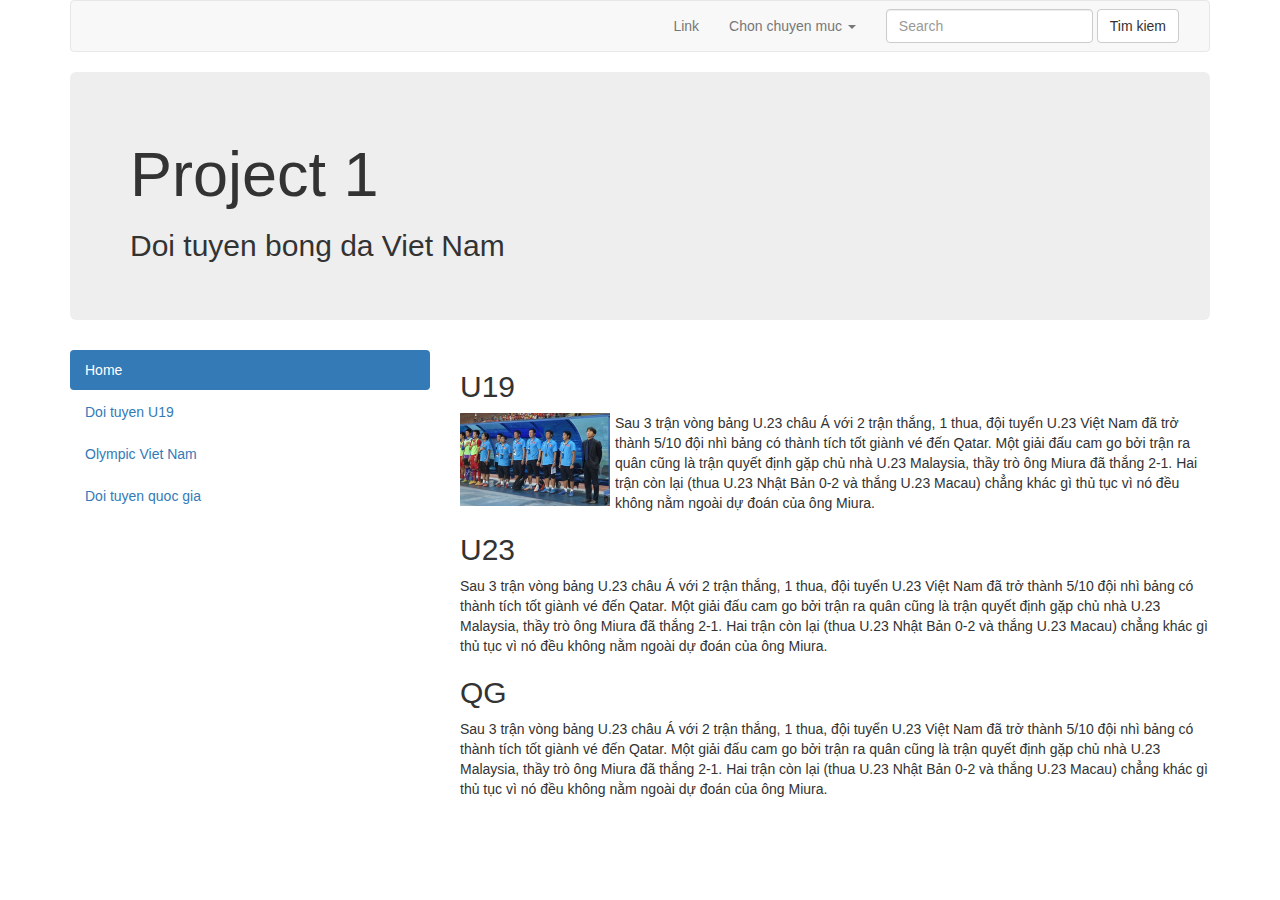
==== index.html @ ca9083e6 "v0.1" ====
<html>
<head>
	<title>Project 1</title>
	<meta charset="UTF-8">
	<meta name="viewport" content="width=device-width, initial-scale=1">
	<script type="text/javascript" src="jquery-2.1.3.js"></script>
	<link rel="stylesheet" type="text/css" href="bootstrap.min.css">
	<script src="bootstrap.min.js"></script>
	<script type="text/javascript" src="my_script.js"></script>
  
</head>
<body>
<!-- header -->
<div class="container">

	<nav class="navbar navbar-default">
	  <div class="container-fluid">
	    <!-- Brand and toggle get grouped for better mobile display -->
	    <div class="navbar-header">
	      <button type="button" class="navbar-toggle collapsed" data-toggle="collapse" data-target="#bs-example-navbar-collapse-1">
	        <span class="sr-only">Toggle navigation</span>
	        <span class="icon-bar"></span>
	        <span class="icon-bar"></span>
	        <span class="icon-bar"></span>
	      </button>
	    
	    </div>

	    <!-- Collect the nav links, forms, and other content for toggling -->
	    <div class="collapse navbar-collapse" id="bs-example-navbar-collapse-1">

	      

	      <form class="navbar-form navbar-right" role="search">
	        <div class="form-group">
	          <input type="text" class="form-control" placeholder="Search">
	        </div>
	        <button type="submit" class="btn btn-default">Tim kiem</button>
	      </form>

	      <ul class="nav navbar-nav navbar-right">
	        <li><a href="#">Link</a></li>

	        <li class="dropdown">
	          <a href="#" class="dropdown-toggle" data-toggle="dropdown" role="button" aria-expanded="false">Chon chuyen muc <span class="caret"></span></a>
	          <ul class="dropdown-menu" role="menu">
	            <li><a href="#">U19</a></li>
	            <li><a href="#">Olympic Viet Nam</a></li>
	            <li><a href="#">Doi tuyen quoc gia</a></li>
	            <li class="divider"></li>
	            <li><a href="#">Doi tuyen thieu nhi ^^</a></li>
	          </ul>
	        </li>
	        
	      </ul>
	    </div><!-- /.navbar-collapse -->
	  </div><!-- /.container-fluid -->
	</nav>

	<div class="collapse" id="bs-example-navbar-collapse-1">
	      <ul class="nav navbar-nav">
	           <li><a href="#">U19</a></li>
	           <li><a href="#">Olympic VN</a></li>
	           <li><a href="#">Doi tuyen quoc gia</a></li>
	               
	      </ul>
	 </div>



  		<div class="jumbotron">
			<h1>Project 1</h1>
			<h2> Doi tuyen bong da Viet Nam </h2>
	
 		</div>

<!-- body -->
		
		<div class="row">
			<div class=" col-md-4">
				<ul class="nav nav-pills nav-stacked">
			        <li class="active"><a href="#">Home</a></li>
                    <li><a href="#">Doi tuyen U19</a></li> 
			        <li><a href="#">Olympic Viet Nam</a></li>
        			<li><a href="#">Doi tuyen quoc gia</a></li>
			
				</ul>
				
			</div>
			<div class="col-md-8">
				<h2 >U19</h2>
					<img src="images/vn.jpg" style="width:150px; float:left; margin-right:5px;" id="u19vn">
					<p>
						Sau 3 trận vòng bảng U.23 châu Á với 2 trận thắng, 1 thua, đội tuyển U.23 Việt Nam đã trở thành 5/10 đội nhì bảng có thành tích tốt giành vé đến Qatar. Một giải đấu cam go bởi trận ra quân cũng là trận quyết định gặp chủ nhà U.23 Malaysia, thầy trò ông Miura đã thắng 2-1. Hai trận còn lại (thua U.23 Nhật Bản 0-2 và thắng U.23 Macau) chẳng khác gì thủ tục vì nó đều không nằm ngoài dự đoán của ông Miura.
					</p>

					 <div id="u19" class="modal fade" tabindex="-1" role="dialog">
					    <div class="modal-dialog">
					        <div class="modal-content">
					          <div class="modal-header">
					            <button type="button" class="close" data-dismiss="modal" aria-hidden="true">&#215;</button>
					            <h3 id="myModalLabel">doi tuyen u19</h3>
					          </div>
					          <div class="modal-body">
					            <img src="images/vn.jpg" width="500px" >
					          </div>
					          <div class="modal-footer">
					            <button class="btn" data-dismiss="modal" aria-hidden="true">Close</button>
					            
					          </div>
					        </div>
      					</div>
    				</div>




				<h2>U23</h2>
					<p>
						Sau 3 trận vòng bảng U.23 châu Á với 2 trận thắng, 1 thua, đội tuyển U.23 Việt Nam đã trở thành 5/10 đội nhì bảng có thành tích tốt giành vé đến Qatar. Một giải đấu cam go bởi trận ra quân cũng là trận quyết định gặp chủ nhà U.23 Malaysia, thầy trò ông Miura đã thắng 2-1. Hai trận còn lại (thua U.23 Nhật Bản 0-2 và thắng U.23 Macau) chẳng khác gì thủ tục vì nó đều không nằm ngoài dự đoán của ông Miura.
					</p>
				<h2>QG</h2>
					<p>
						Sau 3 trận vòng bảng U.23 châu Á với 2 trận thắng, 1 thua, đội tuyển U.23 Việt Nam đã trở thành 5/10 đội nhì bảng có thành tích tốt giành vé đến Qatar. Một giải đấu cam go bởi trận ra quân cũng là trận quyết định gặp chủ nhà U.23 Malaysia, thầy trò ông Miura đã thắng 2-1. Hai trận còn lại (thua U.23 Nhật Bản 0-2 và thắng U.23 Macau) chẳng khác gì thủ tục vì nó đều không nằm ngoài dự đoán của ông Miura.
				</p>
			</div>
		</div>
	</div>
</body>
</html>
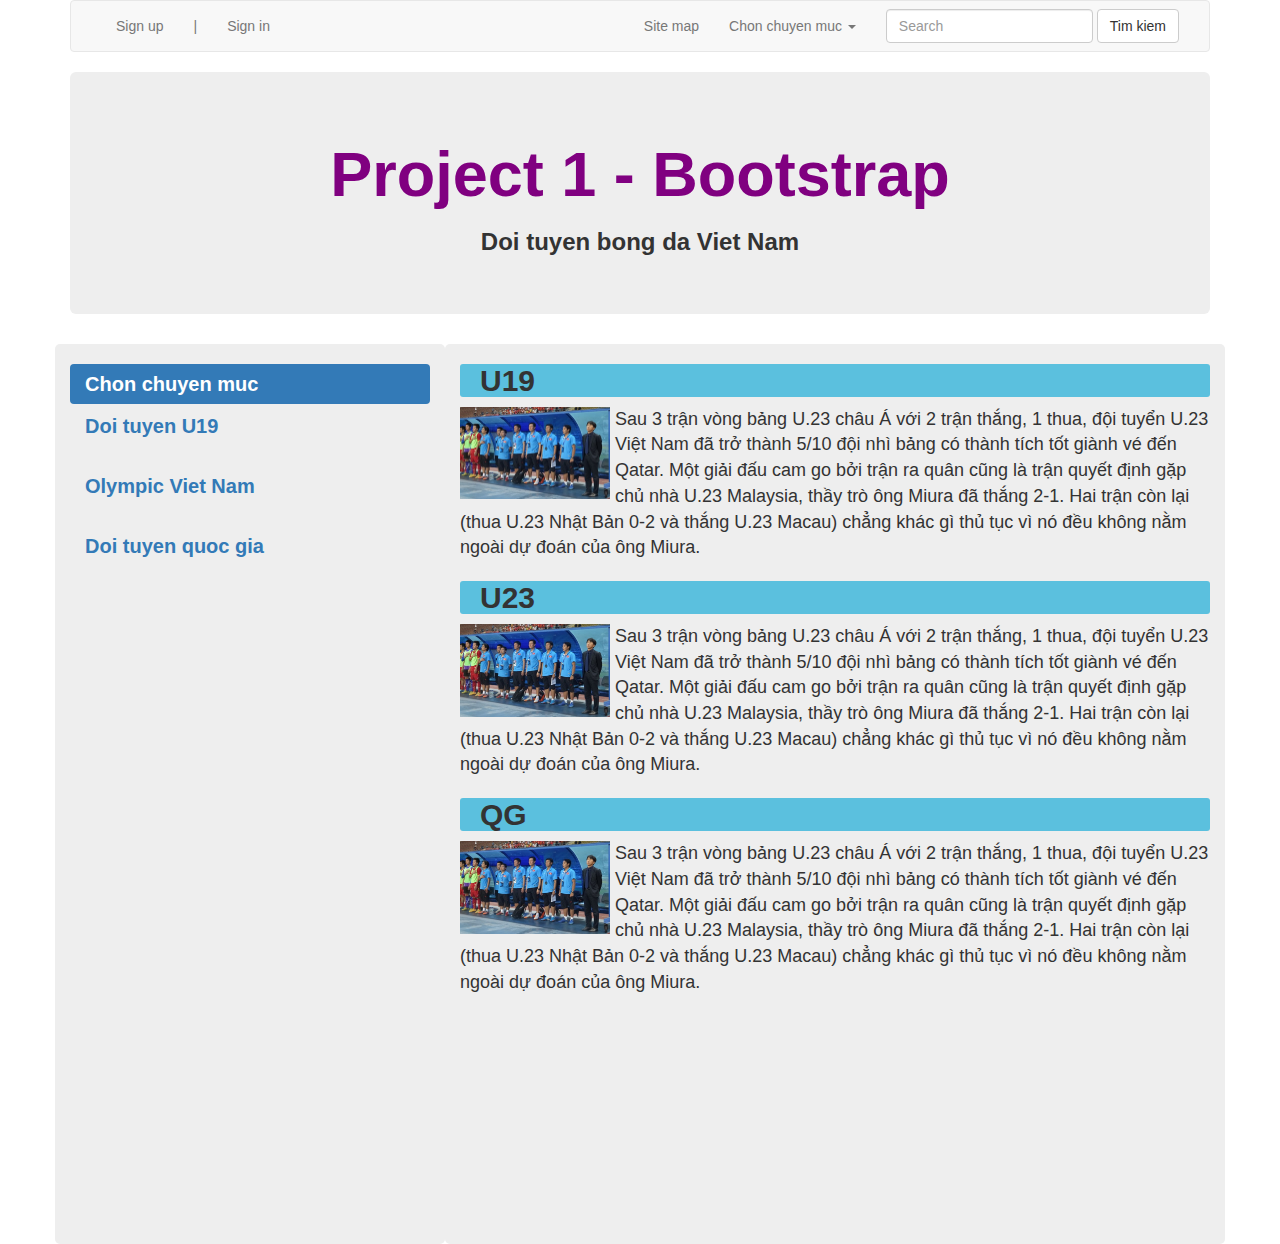
==== commit a1a136d8: "v1.1" ====
--- a/index.html
+++ b/index.html
@@ -7,12 +7,13 @@
 	<link rel="stylesheet" type="text/css" href="bootstrap.min.css">
 	<script src="bootstrap.min.js"></script>
 	<script type="text/javascript" src="my_script.js"></script>
+	<link rel="stylesheet" type="text/css" href="my_style.css">
   
 </head>
 <body>
+
+<div class="container">
 <!-- header -->
-<div class="container">
-
 	<nav class="navbar navbar-default">
 	  <div class="container-fluid">
 	    <!-- Brand and toggle get grouped for better mobile display -->
@@ -23,26 +24,68 @@
 	        <span class="icon-bar"></span>
 	        <span class="icon-bar"></span>
 	      </button>
-	    
 	    </div>
 
 	    <!-- Collect the nav links, forms, and other content for toggling -->
+	    
 	    <div class="collapse navbar-collapse" id="bs-example-navbar-collapse-1">
-
-	      
-
 	      <form class="navbar-form navbar-right" role="search">
 	        <div class="form-group">
 	          <input type="text" class="form-control" placeholder="Search">
 	        </div>
 	        <button type="submit" class="btn btn-default">Tim kiem</button>
 	      </form>
+	      <!-- Site map -->
+	      <ul class="nav navbar-nav navbar-left">
+	       <li><a href="#" id="signup" >Sign up</a></li>
+	    		<!-- Modal Sign up -->
+	    		<div id="sign_up" class="modal fade" tabindex="-1" role="dialog">
+					    <div class="modal-dialog">
+					        <div class="modal-content">
+					          <div class="modal-header">
+					            <button type="button" class="close" data-dismiss="modal" aria-hidden="true">&#215;</button>
+					            <h3 id="myModalLabel">Dang ky thanh vien</h3>
+					          </div>
+					          <div class="modal-body">
 
+<form>
+  <div class="form-group">
+    <label for="exampleInputEmail1">Email address</label>
+    <input type="email" class="form-control" id="exampleInputEmail1" placeholder="Enter email">
+  </div>
+  <div class="form-group">
+    <label for="exampleInputPassword1">User name</label>
+    <input type="password" class="form-control" id="exampleInputPassword1" placeholder="Password">
+  </div>
+  <div class="form-group">
+    <label for="exampleInputPassword1">Password</label>
+    <input type="password" class="form-control" id="exampleInputPassword1" placeholder="Password">
+  </div>
+  <div class="form-group">
+    <label for="exampleInputPassword1">Password confirm</label>
+    <input type="password" class="form-control" id="exampleInputPassword1" placeholder="Password">
+  </div>
+  
+</form>
+					          
+					          </div>
+					          <div class="modal-footer">
+					          	<button type="submit" class="btn btn-default">Submit</button>
+					            <button class="btn" data-dismiss="modal" aria-hidden="true">Close</button>
+					            
+					          </div>
+					        </div>
+      					</div>
+    				</div>
+	       <li><a href="#" >|</a></li>
+	       <li><a href="#" >Sign in</a></li>
+	      </ul>
 	      <ul class="nav navbar-nav navbar-right">
-	        <li><a href="#">Link</a></li>
-
+	        <li><a href="#">Site map</a></li>
+	        <!-- drop down -->
 	        <li class="dropdown">
 	          <a href="#" class="dropdown-toggle" data-toggle="dropdown" role="button" aria-expanded="false">Chon chuyen muc <span class="caret"></span></a>
+	          <!-- drop down in header -->
 	          <ul class="dropdown-menu" role="menu">
 	            <li><a href="#">U19</a></li>
 	            <li><a href="#">Olympic Viet Nam</a></li>
@@ -51,50 +94,35 @@
 	            <li><a href="#">Doi tuyen thieu nhi ^^</a></li>
 	          </ul>
 	        </li>
-	        
 	      </ul>
 	    </div><!-- /.navbar-collapse -->
 	  </div><!-- /.container-fluid -->
 	</nav>
-
-	<div class="collapse" id="bs-example-navbar-collapse-1">
-	      <ul class="nav navbar-nav">
-	           <li><a href="#">U19</a></li>
-	           <li><a href="#">Olympic VN</a></li>
-	           <li><a href="#">Doi tuyen quoc gia</a></li>
-	               
-	      </ul>
-	 </div>
-
-
-
+<!-- Title -->
   		<div class="jumbotron">
-			<h1>Project 1</h1>
-			<h2> Doi tuyen bong da Viet Nam </h2>
+			<h1 id="title">Project 1 - Bootstrap</h1>
+			<h3 id="sub_title"> Doi tuyen bong da Viet Nam </h3>
 	
  		</div>
-
 <!-- body -->
-		
 		<div class="row">
-			<div class=" col-md-4">
+			<!-- menu left -->
+			<div class="hidden-xs col-md-4 menu_left">
 				<ul class="nav nav-pills nav-stacked">
-			        <li class="active"><a href="#">Home</a></li>
-                    <li><a href="#">Doi tuyen U19</a></li> 
-			        <li><a href="#">Olympic Viet Nam</a></li>
-        			<li><a href="#">Doi tuyen quoc gia</a></li>
-			
+			        <li class="active"><a href="#">Chon chuyen muc</a></li>
+                    <li><a href="#">Doi tuyen U19</a></li><br> 
+			        <li><a href="#">Olympic Viet Nam</a></li><br>
+        			<li><a href="#">Doi tuyen quoc gia</a></li><br>
 				</ul>
-				
 			</div>
-			<div class="col-md-8">
+			<div class="col-md-8 body_right">
 				<h2 >U19</h2>
-					<img src="images/vn.jpg" style="width:150px; float:left; margin-right:5px;" id="u19vn">
+					<img src="images/vn.jpg"  id="u19vn">
 					<p>
 						Sau 3 trận vòng bảng U.23 châu Á với 2 trận thắng, 1 thua, đội tuyển U.23 Việt Nam đã trở thành 5/10 đội nhì bảng có thành tích tốt giành vé đến Qatar. Một giải đấu cam go bởi trận ra quân cũng là trận quyết định gặp chủ nhà U.23 Malaysia, thầy trò ông Miura đã thắng 2-1. Hai trận còn lại (thua U.23 Nhật Bản 0-2 và thắng U.23 Macau) chẳng khác gì thủ tục vì nó đều không nằm ngoài dự đoán của ông Miura.
 					</p>
 
-					 <div id="u19" class="modal fade" tabindex="-1" role="dialog">
+					<div id="u19" class="modal fade" tabindex="-1" role="dialog">
 					    <div class="modal-dialog">
 					        <div class="modal-content">
 					          <div class="modal-header">
@@ -102,7 +130,9 @@
 					            <h3 id="myModalLabel">doi tuyen u19</h3>
 					          </div>
 					          <div class="modal-body">
-					            <img src="images/vn.jpg" width="500px" >
+
+					            <img src="images/vn.jpg" id="image" >
+					          
 					          </div>
 					          <div class="modal-footer">
 					            <button class="btn" data-dismiss="modal" aria-hidden="true">Close</button>
@@ -112,17 +142,16 @@
       					</div>
     				</div>
 
-
-
-
 				<h2>U23</h2>
+					<img src="images/vn.jpg"  id="u19vn">
 					<p>
 						Sau 3 trận vòng bảng U.23 châu Á với 2 trận thắng, 1 thua, đội tuyển U.23 Việt Nam đã trở thành 5/10 đội nhì bảng có thành tích tốt giành vé đến Qatar. Một giải đấu cam go bởi trận ra quân cũng là trận quyết định gặp chủ nhà U.23 Malaysia, thầy trò ông Miura đã thắng 2-1. Hai trận còn lại (thua U.23 Nhật Bản 0-2 và thắng U.23 Macau) chẳng khác gì thủ tục vì nó đều không nằm ngoài dự đoán của ông Miura.
 					</p>
 				<h2>QG</h2>
+					<img src="images/vn.jpg"  id="u19vn">
 					<p>
 						Sau 3 trận vòng bảng U.23 châu Á với 2 trận thắng, 1 thua, đội tuyển U.23 Việt Nam đã trở thành 5/10 đội nhì bảng có thành tích tốt giành vé đến Qatar. Một giải đấu cam go bởi trận ra quân cũng là trận quyết định gặp chủ nhà U.23 Malaysia, thầy trò ông Miura đã thắng 2-1. Hai trận còn lại (thua U.23 Nhật Bản 0-2 và thắng U.23 Macau) chẳng khác gì thủ tục vì nó đều không nằm ngoài dự đoán của ông Miura.
-				</p>
+					</p>
 			</div>
 		</div>
 	</div>
--- a/my_style.css
+++ b/my_style.css
@@ -0,0 +1,46 @@
+.menu_left{
+	padding-top: 20px;
+	background: #eee;
+	font-size: 20px;
+	font-family: tahoma, arial;
+	font-weight: bold;
+	border-radius: 5px;
+	font-color:black;
+	line-height: 20px;
+	height: 100%;
+	border-right: 1px;
+}
+.body_right{
+	background: #eee;
+	font-size: 18px;
+	font-family: tahoma, arial;
+	border-radius: 5px;
+	font-color:black;
+	height: 100%;
+	
+}
+h2{
+	background:  #5bc0de;
+	font-weight: bolder;
+	font-color:white;
+	padding-left: 20px;
+	border-radius: 3px;
+}
+img{
+	width:150px; 
+	float:left; 
+	margin-right:5px;
+}
+#image{
+	width:450px;
+}
+#title{
+	text-align: center;
+	color: purple;
+	font-weight: bolder;
+}
+#sub_title{
+	text-align: center;
+	font- color: white;
+	font-weight: bolder;
+}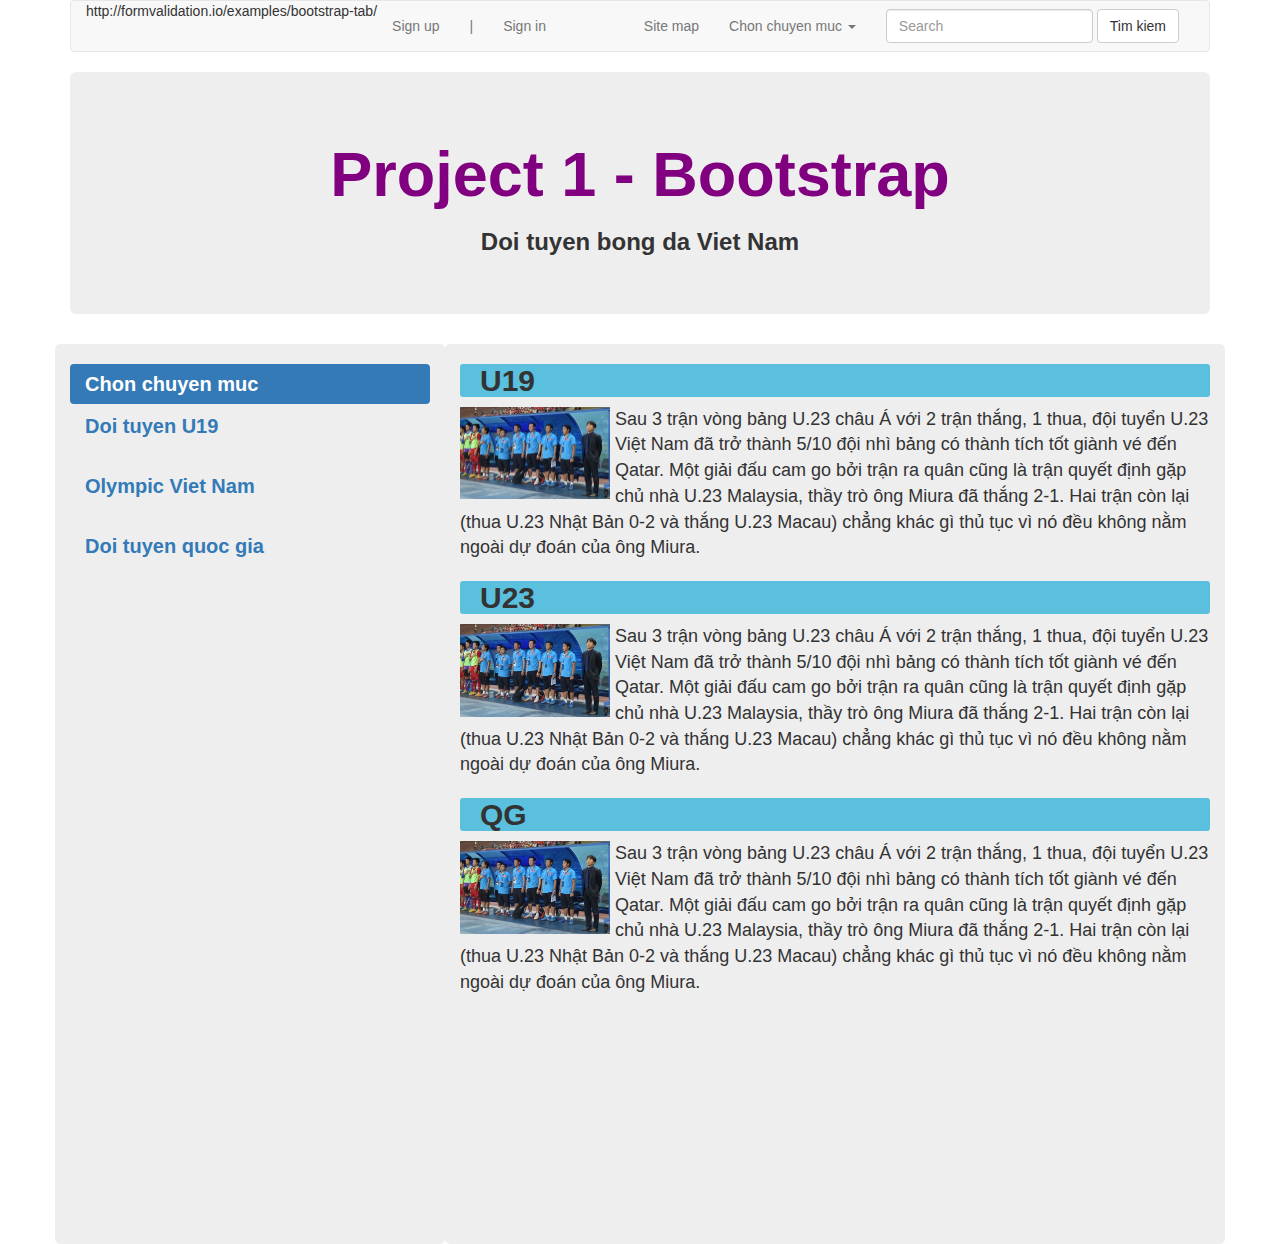
==== commit 220126cb: "css-jquery" ====
--- a/index.html
+++ b/index.html
@@ -1,159 +1,264 @@
 <html>
 <head>
-	<title>Project 1</title>
-	<meta charset="UTF-8">
-	<meta name="viewport" content="width=device-width, initial-scale=1">
-	<script type="text/javascript" src="jquery-2.1.3.js"></script>
-	<link rel="stylesheet" type="text/css" href="bootstrap.min.css">
-	<script src="bootstrap.min.js"></script>
-	<script type="text/javascript" src="my_script.js"></script>
-	<link rel="stylesheet" type="text/css" href="my_style.css">
-  
+  <title>Project 1</title>
+  <meta charset="UTF-8">
+  <meta name="viewport" content="width=device-width, initial-scale=1">
+  <script type="text/javascript" src="jquery-2.1.3.js"></script>
+  <link rel="stylesheet" type="text/css" href="bootstrap.min.css">
+  <script src="bootstrap.min.js"></script>
+  <script type="text/javascript" src="my_script.js"></script>
+  <link rel="stylesheet" type="text/css" href="my_style.css">
+  <script type="text/javascript" src="jquery.validate.js"></script>
+  <script type="text/javascript" src="jquery.js"></script>
+  <script type="text/javascript" src="loading-overlay.js"></script>
+  <link rel="stylesheet" type="text/css" href="demo.css">
+
+
+<!--autocompleted-->
+   
+   <link rel="stylesheet" href="autocomplete/kendo.common-material.min.css" />
+    <link rel="stylesheet" href="autocomplete/kendo.dataviz.material.min.css" />
+    <link rel="stylesheet" href="autocomplete/kendo.dataviz.min.css" />
+    <link rel="stylesheet" href="autocomplete/kendo.dataviz.material.min.css" />
+
+    <script src="autocomplete/kendo.all.min.js"></script>
+
 </head>
-<body>
+<body  >
 
 <div class="container">
 <!-- header -->
-	<nav class="navbar navbar-default">
-	  <div class="container-fluid">
-	    <!-- Brand and toggle get grouped for better mobile display -->
-	    <div class="navbar-header">
-	      <button type="button" class="navbar-toggle collapsed" data-toggle="collapse" data-target="#bs-example-navbar-collapse-1">
-	        <span class="sr-only">Toggle navigation</span>
-	        <span class="icon-bar"></span>
-	        <span class="icon-bar"></span>
-	        <span class="icon-bar"></span>
-	      </button>
-	    </div>
-
-	    <!-- Collect the nav links, forms, and other content for toggling -->
-	    
-	    <div class="collapse navbar-collapse" id="bs-example-navbar-collapse-1">
-	      <form class="navbar-form navbar-right" role="search">
-	        <div class="form-group">
-	          <input type="text" class="form-control" placeholder="Search">
-	        </div>
-	        <button type="submit" class="btn btn-default">Tim kiem</button>
-	      </form>
-	      <!-- Site map -->
-	      <ul class="nav navbar-nav navbar-left">
-	       <li><a href="#" id="signup" >Sign up</a></li>
-	    		<!-- Modal Sign up -->
-	    		<div id="sign_up" class="modal fade" tabindex="-1" role="dialog">
-					    <div class="modal-dialog">
-					        <div class="modal-content">
-					          <div class="modal-header">
-					            <button type="button" class="close" data-dismiss="modal" aria-hidden="true">&#215;</button>
-					            <h3 id="myModalLabel">Dang ky thanh vien</h3>
-					          </div>
-					          <div class="modal-body">
-
-<form>
-  <div class="form-group">
-    <label for="exampleInputEmail1">Email address</label>
-    <input type="email" class="form-control" id="exampleInputEmail1" placeholder="Enter email">
+  <nav class="navbar navbar-default">
+    <div class="container-fluid">
+      <!-- Brand and toggle get grouped for better mobile display -->
+      <div class="navbar-header">
+        <button type="button" class="navbar-toggle collapsed" data-toggle="collapse" data-target="#bs-example-navbar-collapse-1">
+          <span class="sr-only">Toggle navigation</span>
+          <span class="icon-bar"></span>
+          <span class="icon-bar"></span>
+          <span class="icon-bar"></span>
+        </button>
+        http://formvalidation.io/examples/bootstrap-tab/
+      </div>
+
+      <!-- Collect the nav links, forms, and other content for toggling -->
+      
+      <div class="collapse navbar-collapse" id="bs-example-navbar-collapse-1">
+        <form class="navbar-form navbar-right" role="search">
+          <div class="form-group">
+            <input type="text" class="form-control" placeholder="Search">
+          </div>
+          <button type="submit" class="btn btn-default">Tim kiem</button>
+        </form>
+        <!-- Site map -->
+        <ul class="nav navbar-nav navbar-left">
+         <li><a href="#" id="signup" >Sign up</a></li>
+          <!-- Modal Sign up -->
+          <div id="sign_up" class="modal fade" tabindex="-1" role="dialog">
+              <div class="modal-dialog">
+                  <div class="modal-content">
+                    <div class="modal-header">
+                      <button type="button" class="close" data-dismiss="modal" aria-hidden="true">&#215;</button>
+                      <h3 id="myModalLabel">Dang ky thanh vien</h3>
+                    </div>
+                    <div class="modal-body">
+               <!--form -->       
+                      <form class="form-horizontal" id="signupForm">
+                        <div class="form-group">
+                          <label for="email" class="col-sm-2 control-label">Email</label>
+                          <div class="col-sm-10">
+                            <input type="text" class="form-control" id="email" name="email" placeholder="Email">
+                          </div>
+                        </div> 
+                        <div  class="form-group">
+                          <label for="username" class="col-sm-2 control-label">User name</label>
+                          <div class="col-sm-10">
+                            <input type="name" class="form-control" id="username" name="username" placeholder="username" type="text">
+                          </div>
+                        </div> 
+                        <div class="form-group">
+                          <label for="password" class="col-sm-2 control-label">Password</label>
+                          <div class="col-sm-10">
+                            <input type="password" class="form-control" id="password" placeholder="password" name="password">
+                          </div>
+                        </div>
+
+                        <div class="form-group">
+                          <label for="confirm_password" class="col-sm-2 control-label"> Confirm Password</label>
+                          <div class="col-sm-10">
+                            <input type="password" class="form-control" id="confirm_password" name="confirm_password" placeholder="cpassword">
+                          </div>                      
+                        </div>
+
+                        <div  class="form-group">
+                          <label for="country" class="col-sm-2 control-label">Country</label>
+                          <div class="col-sm-10">
+                            <input type="text" class="form-control info k-autocomplete" id="countries" name="country" placeholder="country" type="text">
+                          </div>
+                        </div>
+
+                        <div class="modal-footer">
+                             <button type="submit" class="btn btn-default" id="submit">Submit</button>
+                             <button class="btn" data-dismiss="modal" aria-hidden="true">Close</button> 
+                        </div>
+
+
+                      </form>   
+                    </div>
+                  </div>
+                </div>
+            </div>
+         <li><a href="#" >|</a></li>
+         <li><a href="#" >Sign in</a></li>
+        </ul>
+        <ul class="nav navbar-nav navbar-right">
+          <li><a href="#">Site map</a></li>
+          <!-- drop down -->
+          <li class="dropdown">
+            <a href="#" class="dropdown-toggle" data-toggle="dropdown" role="button" aria-expanded="false">Chon chuyen muc <span class="caret"></span></a>
+            <!-- drop down in header -->
+            <ul class="dropdown-menu" role="menu">
+              <li><a href="#">U19</a></li>
+              <li><a href="#">Olympic Viet Nam</a></li>
+              <li><a href="#">Doi tuyen quoc gia</a></li>
+              <li class="divider"></li>
+              <li><a href="#">Doi tuyen thieu nhi ^^</a></li>
+            </ul>
+          </li>
+        </ul>
+      </div><!-- /.navbar-collapse -->
+    </div><!-- /.container-fluid -->
+  </nav>
+<!-- Title -->
+      <div class="jumbotron">
+      <h1 id="title">Project 1 - Bootstrap</h1>
+      <h3 id="sub_title"> Doi tuyen bong da Viet Nam </h3>
+  
+    </div>
+<!-- body -->
+    <div class="row">
+      <!-- menu left -->
+      <div class="hidden-xs col-md-4 menu_left">
+        <ul class="nav nav-pills nav-stacked">
+              <li class="active"><a href="#">Chon chuyen muc</a></li>
+                    <li><a href="#">Doi tuyen U19</a></li><br> 
+              <li><a href="#">Olympic Viet Nam</a></li><br>
+              <li><a href="#">Doi tuyen quoc gia</a></li><br>
+        </ul>
+      </div>
+      <div class="col-md-8 body_right">
+        <h2 >U19</h2>
+          <img src="images/vn.jpg"  id="u19vn">
+          <p>
+              <div class="link_category">     
+        
+            Sau 3 trận vòng bảng U.23 châu Á với 2 trận thắng, 1 thua, đội tuyển U.23 Việt Nam đã trở thành 5/10 đội nhì bảng có thành tích tốt giành vé đến Qatar. Một giải đấu cam go bởi trận ra quân cũng là trận quyết định gặp chủ nhà U.23 Malaysia, thầy trò ông Miura đã thắng 2-1. Hai trận còn lại (thua U.23 Nhật Bản 0-2 và thắng U.23 Macau) chẳng khác gì thủ tục vì nó đều không nằm ngoài dự đoán của ông Miura.
+
+          </p>
+
+          <div id="u19" class="modal fade" tabindex="-1" role="dialog">
+              <div class="modal-dialog">
+                  <div class="modal-content">
+                    <div class="modal-header">
+                      <button type="button" class="close" data-dismiss="modal" aria-hidden="true">&#215;</button>
+                      <h3 id="myModalLabel">doi tuyen u19</h3>
+                    </div>
+                    <div class="modal-body">
+
+                      <img src="images/vn.jpg" id="image" >
+                    
+                    </div>
+                    <div class="modal-footer">
+                      <button class="btn" data-dismiss="modal" aria-hidden="true">Close</button>
+                      
+                    </div>
+                  </div>
+                </div>
+            </div>
+
+        <h2>U23</h2>
+          <img src="images/vn.jpg"  id="u19vn">
+          <p>
+            Sau 3 trận vòng bảng U.23 châu Á với 2 trận thắng, 1 thua, đội tuyển U.23 Việt Nam đã trở thành 5/10 đội nhì bảng có thành tích tốt giành vé đến Qatar. Một giải đấu cam go bởi trận ra quân cũng là trận quyết định gặp chủ nhà U.23 Malaysia, thầy trò ông Miura đã thắng 2-1. Hai trận còn lại (thua U.23 Nhật Bản 0-2 và thắng U.23 Macau) chẳng khác gì thủ tục vì nó đều không nằm ngoài dự đoán của ông Miura.
+          </p>
+        <h2>QG</h2>
+          <img src="images/vn.jpg"  id="u19vn">
+          <p>
+            Sau 3 trận vòng bảng U.23 châu Á với 2 trận thắng, 1 thua, đội tuyển U.23 Việt Nam đã trở thành 5/10 đội nhì bảng có thành tích tốt giành vé đến Qatar. Một giải đấu cam go bởi trận ra quân cũng là trận quyết định gặp chủ nhà U.23 Malaysia, thầy trò ông Miura đã thắng 2-1. Hai trận còn lại (thua U.23 Nhật Bản 0-2 và thắng U.23 Macau) chẳng khác gì thủ tục vì nó đều không nằm ngoài dự đoán của ông Miura.
+
+          </p>
+
+<div id="example">
+
+  
+
+            <script>
+                $(document).ready(function () {
+                    var data = [
+                            "Albania",
+                            "Andorra",
+                            "Armenia",
+                            "Austria",
+                            "Azerbaijan",
+                            "Belarus",
+                            "Belgium",
+                            "Bosnia & Herzegovina",
+                            "Bulgaria",
+                            "Croatia",
+                            "Cyprus",
+                            "Czech Republic",
+                            "Denmark",
+                            "Estonia",
+                            "Finland",
+                            "France",
+                            "Georgia",
+                            "Germany",
+                            "Greece",
+                            "Hungary",
+                            "Iceland",
+                            "Ireland",
+                            "Italy",
+                            "Kosovo",
+                            "Latvia",
+                            "Liechtenstein",
+                            "Lithuania",
+                            "Luxembourg",
+                            "Macedonia",
+                            "Malta",
+                            "Moldova",
+                            "Monaco",
+                            "Montenegro",
+                            "Netherlands",
+                            "Norway",
+                            "Poland",
+                            "Portugal",
+                            "Romania",
+                            "Russia",
+                            "San Marino",
+                            "Serbia",
+                            "Slovakia",
+                            "Slovenia",
+                            "Spain",
+                            "Sweden",
+                            "Switzerland",
+                            "Turkey",
+                            "Ukraine",
+                            "United Kingdom",
+                            "Vatican City"
+                        ];
+
+                    //create AutoComplete UI component
+                    $("#countries").kendoAutoComplete({
+                        dataSource: data,
+                        filter: "startswith",
+                        placeholder: "Select country...",
+                        separator: ", "
+                    });
+                });
+            </script>
+
+      </div>
+    </div>
   </div>
-  <div class="form-group">
-    <label for="exampleInputPassword1">User name</label>
-    <input type="password" class="form-control" id="exampleInputPassword1" placeholder="Password">
-  </div>
-  <div class="form-group">
-    <label for="exampleInputPassword1">Password</label>
-    <input type="password" class="form-control" id="exampleInputPassword1" placeholder="Password">
-  </div>
-  <div class="form-group">
-    <label for="exampleInputPassword1">Password confirm</label>
-    <input type="password" class="form-control" id="exampleInputPassword1" placeholder="Password">
-  </div>
-  
-</form>
-					          
-					          </div>
-					          <div class="modal-footer">
-					          	<button type="submit" class="btn btn-default">Submit</button>
-					            <button class="btn" data-dismiss="modal" aria-hidden="true">Close</button>
-					            
-					          </div>
-					        </div>
-      					</div>
-    				</div>
-	       <li><a href="#" >|</a></li>
-	       <li><a href="#" >Sign in</a></li>
-	      </ul>
-	      <ul class="nav navbar-nav navbar-right">
-	        <li><a href="#">Site map</a></li>
-	        <!-- drop down -->
-	        <li class="dropdown">
-	          <a href="#" class="dropdown-toggle" data-toggle="dropdown" role="button" aria-expanded="false">Chon chuyen muc <span class="caret"></span></a>
-	          <!-- drop down in header -->
-	          <ul class="dropdown-menu" role="menu">
-	            <li><a href="#">U19</a></li>
-	            <li><a href="#">Olympic Viet Nam</a></li>
-	            <li><a href="#">Doi tuyen quoc gia</a></li>
-	            <li class="divider"></li>
-	            <li><a href="#">Doi tuyen thieu nhi ^^</a></li>
-	          </ul>
-	        </li>
-	      </ul>
-	    </div><!-- /.navbar-collapse -->
-	  </div><!-- /.container-fluid -->
-	</nav>
-<!-- Title -->
-  		<div class="jumbotron">
-			<h1 id="title">Project 1 - Bootstrap</h1>
-			<h3 id="sub_title"> Doi tuyen bong da Viet Nam </h3>
-	
- 		</div>
-<!-- body -->
-		<div class="row">
-			<!-- menu left -->
-			<div class="hidden-xs col-md-4 menu_left">
-				<ul class="nav nav-pills nav-stacked">
-			        <li class="active"><a href="#">Chon chuyen muc</a></li>
-                    <li><a href="#">Doi tuyen U19</a></li><br> 
-			        <li><a href="#">Olympic Viet Nam</a></li><br>
-        			<li><a href="#">Doi tuyen quoc gia</a></li><br>
-				</ul>
-			</div>
-			<div class="col-md-8 body_right">
-				<h2 >U19</h2>
-					<img src="images/vn.jpg"  id="u19vn">
-					<p>
-						Sau 3 trận vòng bảng U.23 châu Á với 2 trận thắng, 1 thua, đội tuyển U.23 Việt Nam đã trở thành 5/10 đội nhì bảng có thành tích tốt giành vé đến Qatar. Một giải đấu cam go bởi trận ra quân cũng là trận quyết định gặp chủ nhà U.23 Malaysia, thầy trò ông Miura đã thắng 2-1. Hai trận còn lại (thua U.23 Nhật Bản 0-2 và thắng U.23 Macau) chẳng khác gì thủ tục vì nó đều không nằm ngoài dự đoán của ông Miura.
-					</p>
-
-					<div id="u19" class="modal fade" tabindex="-1" role="dialog">
-					    <div class="modal-dialog">
-					        <div class="modal-content">
-					          <div class="modal-header">
-					            <button type="button" class="close" data-dismiss="modal" aria-hidden="true">&#215;</button>
-					            <h3 id="myModalLabel">doi tuyen u19</h3>
-					          </div>
-					          <div class="modal-body">
-
-					            <img src="images/vn.jpg" id="image" >
-					          
-					          </div>
-					          <div class="modal-footer">
-					            <button class="btn" data-dismiss="modal" aria-hidden="true">Close</button>
-					            
-					          </div>
-					        </div>
-      					</div>
-    				</div>
-
-				<h2>U23</h2>
-					<img src="images/vn.jpg"  id="u19vn">
-					<p>
-						Sau 3 trận vòng bảng U.23 châu Á với 2 trận thắng, 1 thua, đội tuyển U.23 Việt Nam đã trở thành 5/10 đội nhì bảng có thành tích tốt giành vé đến Qatar. Một giải đấu cam go bởi trận ra quân cũng là trận quyết định gặp chủ nhà U.23 Malaysia, thầy trò ông Miura đã thắng 2-1. Hai trận còn lại (thua U.23 Nhật Bản 0-2 và thắng U.23 Macau) chẳng khác gì thủ tục vì nó đều không nằm ngoài dự đoán của ông Miura.
-					</p>
-				<h2>QG</h2>
-					<img src="images/vn.jpg"  id="u19vn">
-					<p>
-						Sau 3 trận vòng bảng U.23 châu Á với 2 trận thắng, 1 thua, đội tuyển U.23 Việt Nam đã trở thành 5/10 đội nhì bảng có thành tích tốt giành vé đến Qatar. Một giải đấu cam go bởi trận ra quân cũng là trận quyết định gặp chủ nhà U.23 Malaysia, thầy trò ông Miura đã thắng 2-1. Hai trận còn lại (thua U.23 Nhật Bản 0-2 và thắng U.23 Macau) chẳng khác gì thủ tục vì nó đều không nằm ngoài dự đoán của ông Miura.
-					</p>
-			</div>
-		</div>
-	</div>
 </body>
 </html>--- a/my_style.css
+++ b/my_style.css
@@ -43,4 +43,26 @@
 	text-align: center;
 	font- color: white;
 	font-weight: bolder;
-}+}
+
+.info {
+                    display: block;
+                    line-height: 22px;
+                    padding: 0 5px 5px 0;
+                    color: black;
+                }
+
+               
+                .k-autocomplete
+                {
+                    width: 250px;
+                    vertical-align: middle;
+                }
+
+                .hint {
+                    line-height: 22px;
+                    color: #aaa;
+                    font-style: italic;
+                    font-size: .9em;
+                    color: #7496d4;
+                }--- a/demo.css
+++ b/demo.css
@@ -0,0 +1,250 @@
+/* Loading-overlay styles */
+
+@font-face {
+  font-family: "demo";
+  src: url('fonts/icons.woff') format("woff"), url('fonts/icons.ttf') format("truetype");
+}
+
+@-moz-keyframes loadingStart {
+  0% {
+    opacity: 0;
+  }
+  100% {
+    opacity: 1;
+  }
+}
+@-webkit-keyframes loadingStart {
+  0% {
+    opacity: 0;
+  }
+  100% {
+    opacity: 1;
+  }
+}
+@-o-keyframes loadingStart {
+  0% {
+    opacity: 0;
+  }
+  100% {
+    opacity: 1;
+  }
+}
+@keyframes loadingStart {
+  0% {
+    opacity: 0;
+  }
+  100% {
+    opacity: 1;
+  }
+}
+@-moz-keyframes loading {
+  0% {
+    -moz-transform: rotate(0deg);
+    transform: rotate(0deg);
+  }
+  50% {
+    -moz-transform: rotate(180deg);
+    transform: rotate(180deg);
+  }
+  100% {
+    -moz-transform: rotate(360deg);
+    transform: rotate(360deg);
+  }
+}
+@-webkit-keyframes loading {
+  0% {
+    -webkit-transform: rotate(0deg);
+    transform: rotate(0deg);
+  }
+  50% {
+    -webkit-transform: rotate(180deg);
+    transform: rotate(180deg);
+  }
+  100% {
+    -webkit-transform: rotate(360deg);
+    transform: rotate(360deg);
+  }
+}
+@-o-keyframes loading {
+  0% {
+    -o-transform: rotate(0deg);
+    transform: rotate(0deg);
+  }
+  50% {
+    -o-transform: rotate(180deg);
+    transform: rotate(180deg);
+  }
+  100% {
+    -o-transform: rotate(360deg);
+    transform: rotate(360deg);
+  }
+}
+@keyframes loading {
+  0% {
+    transform: rotate(0deg);
+  }
+  50% {
+    transform: rotate(180deg);
+  }
+  100% {
+    transform: rotate(360deg);
+  }
+}
+
+.loading {
+  position: relative;
+  pointer-events: none;
+}
+
+#css-input:checked ~ .loading .loading-overlay {
+  position: absolute;
+  top: 0;
+  bottom: 0;
+  left: 0;
+  right: 0;
+  -webkit-animation: loadingStart 3s 300ms linear 1 both;
+  -moz-animation: loadingStart 3s 300ms linear 1 both;
+  -o-animation: loadingStart 3s 300ms linear 1 both;
+  animation: loadingStart 3s 300ms linear 1 both;
+  background: rgba(255, 255, 255, 0.5);
+  text-align: center;
+}
+#css-input:checked ~ .loading .loading-text {
+  font-size: 0.875rem;
+  line-height: 1.3125rem;
+  text-shadow: white 0 0 1em, white 0 0 0.5em, white 0 0 0.25em;
+  position: relative;
+  display: block;
+  text-transform: uppercase;
+  font-weight: bold;
+}
+#css-input:checked ~ .loading .loading-text:after {
+  content: "...";
+}
+#css-input:checked ~ .loading .loading-spinner {
+  position: absolute;
+  top: 50%;
+  bottom: 0;
+  left: 0;
+  right: 0;
+  margin: -3.9375rem auto 0;
+  color: #1a1d1d;
+  text-align: center;
+}
+#css-input:checked ~ .loading .loading-icon {
+  font-size: 4.8125rem;
+  line-height: 5.25rem;
+  text-shadow: rgba(255, 255, 255, 0.75) 0 0 0.5em;
+  -webkit-animation: loading 1s steps(4) infinite;
+  -moz-animation: loading 1s steps(4) infinite;
+  -o-animation: loading 1s steps(4) infinite;
+  animation: loading 1s steps(4) infinite;
+  display: block;
+  vertical-align: middle;
+}
+#css-input:checked ~ .loading .loading-icon:before {
+  vertical-align: middle;
+  content: "\e000";
+  font-family: "demo";
+}
+
+/* Demo page styles */
+
+* {
+  box-sizing: border-box;
+}
+
+html {
+  font-family: "Franklin Gothic Medium", "Franklin Gothic", "ITC Franklin Gothic", Arial, sans-serif;
+}
+
+.demo {
+  min-width: 34em;
+  max-width: 52em;
+  margin: 1em auto;
+  padding: 1em;
+}
+
+.demo-content {
+  text-align: right;
+}
+
+#target {
+  clear: both;
+  width: 100%;
+  height: 2em;
+  margin-bottom: 1em;
+  padding: 0 0 55% 1em;
+  border: 2px solid black;
+  text-align: left;
+}
+
+#css-input:checked ~ #target {
+  background: url('http://placekitten.com/g/800/600') no-repeat;
+  background-size: cover;
+}
+
+.toggle-loading {
+  float: left;
+  margin-bottom: 1em;
+  padding: 1em 2em;
+  border: none;
+  border-radius: .25em;
+  background: pink;
+  font: inherit;
+  font-size: 1.25em;
+  text-transform: uppercase;
+  color: white;
+  text-shadow: 0 1px 0 rgba(0, 0, 0, 0.5);
+  transition: all 150ms;
+}
+
+.toggle-loading:focus {
+  outline: none;
+  box-shadow: 0 0 1px 2px rgba(0, 0, 0, 0.1) inset;
+}
+
+.toggle-loading:hover {
+  cursor: pointer;
+  background: #fd9297;
+}
+
+.toggle-loading:active {
+  background: #bc6d71;
+  box-shadow: 0 0 1px 2px rgba(0, 0, 0, 0.25) inset;
+}
+
+label[for="css-input"] {
+  display: inline-block;
+  padding-top: 3em;
+}
+
+pre {
+  overflow: auto;
+  font-family: "Courier New", Courier, "Lucida Sans Typewriter", "Lucida Typewriter", monospace, serif;
+  font-size: .85em;
+  line-height: 1.5em;
+  color: grey;
+}
+
+.code-samples .js {
+  float: left;
+  width: 50%;
+  padding-right: 1em;
+  margin-bottom: 1em;
+}
+
+.code-samples .html {
+  float: right;
+  width: 50%;
+  padding-left: 1em;
+  border-left: 1px dashed;
+  border-color: grey;
+  margin-bottom: 1em;
+}
+
+.code-samples .css {
+  clear: both;
+  border-top: 1px dashed;
+  border-color: grey;
+}
--- a/autocomplete/kendo.common-material.min.css
+++ b/autocomplete/kendo.common-material.min.css
@@ -0,0 +1,9 @@
+/*
+* Kendo UI v2015.1.408 (http://www.telerik.com/kendo-ui)
+* Copyright 2015 Telerik AD. All rights reserved.
+*
+* Kendo UI commercial licenses may be obtained at
+* http://www.telerik.com/purchase/license-agreement/kendo-ui-complete
+* If you do not own a commercial license, this file shall be governed by the trial license terms.
+*/
+.fake{color:red}.k-reset{margin:0;padding:0;border:0;outline:0;text-decoration:none;font-size:100%;list-style:none}.k-floatwrap:after,.k-slider-items:after,.k-grid-toolbar:after{content:"";display:block;clear:both;visibility:hidden;height:0;overflow:hidden}.k-floatwrap,.k-slider-items,.k-grid-toolbar{display:inline-block}.k-floatwrap,.k-slider-items,.k-grid-toolbar{display:block}.k-block,.k-button,.k-header,.k-grid-header,.k-toolbar,.k-grouping-header,.k-tooltip,.k-pager-wrap,.k-tabstrip-items .k-item,.k-link.k-state-hover,.k-textbox,.k-textbox:hover,.k-autocomplete,.k-dropdown-wrap,.k-picker-wrap,.k-numeric-wrap,.k-autocomplete.k-state-hover,.k-dropdown-wrap.k-state-hover,.k-picker-wrap.k-state-hover,.k-numeric-wrap.k-state-hover,.k-draghandle{background-repeat:repeat;background-position:0 center}.k-link:hover{text-decoration:none}.k-state-highlight>.k-link{color:inherit}.k-textbox>input,.k-input[type="text"],.k-input[type="number"],.k-textbox,.k-picker-wrap .k-input,.k-button{font-size:100%;font-family:inherit;border-style:solid;border-width:1px;-webkit-appearance:none}.k-widget,.k-block,.k-inline-block,.k-draghandle{border-style:solid;border-width:1px;-webkit-appearance:none}.k-block,.k-widget{line-height:normal;outline:0}.k-block{padding:2px}.k-button{display:inline-block;margin:0;padding:10px 14px;font-family:inherit;line-height:1.72em;text-align:center;cursor:pointer;text-decoration:none}.k-button[disabled],.k-button.k-state-disabled,.k-state-disabled .k-button,.k-state-disabled .k-button:hover,.k-button.k-state-disabled:hover,.k-state-disabled .k-button:active,.k-button.k-state-disabled:active{cursor:default}.k-ie7 .k-button{line-height:normal}a.k-button{-khtml-user-select:none;-webkit-user-select:none;-moz-user-select:-moz-none;-ms-user-select:none;user-select:none;text-decoration:none}.k-ff input.k-button{padding-bottom:.37em;padding-top:.37em}.k-ie7 .k-button{overflow:visible;margin-right:4px}.k-ie7 a.k-button{line-height:1.6;padding-left:7px;padding-right:7px}.k-ie7 .k-slider a.k-button{height:22px;line-height:22px;padding:0}.k-ie7 .k-button-expand{margin-left:0;margin-right:0}button.k-button::-moz-focus-inner,input.k-button::-moz-focus-inner{padding:0;border:0}a.k-button-expand{display:block}button.k-button-expand,input[type="submit"].k-button-expand,input[type="button"].k-button-expand,input[type="reset"].k-button-expand{width:100%}body .k-button-icon,body .k-split-button-arrow{padding-left:.4em;padding-right:.4em}.k-ie7 a.k-button-icon{padding-left:5px;padding-right:5px}.k-button-icontext{overflow:visible}.k-toolbar .k-button-icontext{padding-right:.8em}.k-button-icontext .k-icon,.k-button-icontext .k-image{margin-right:3px;margin-right:.3rem;margin-left:-3px;margin-left:-0.3rem}.k-button.k-button-icontext .k-icon,.k-button.k-button-icontext .k-image{vertical-align:text-top}html body .k-button-bare{background:none!important;color:inherit;border-width:0}html body .k-button-bare.k-upload-button:hover{color:inherit}.k-link{cursor:pointer;outline:0;text-decoration:none}.k-grid-header span.k-link{cursor:default}.k-state-disabled,.k-state-disabled .k-link,.k-state-disabled .k-icon,.k-state-disabled .k-button,.k-state-disabled .k-draghandle,.k-state-disabled .k-upload-button input{cursor:default!important;outline:0}@media print{.k-state-disabled,.k-state-disabled .k-input{opacity:1!important}}.k-state-error{border-style:ridge}.k-state-empty{font-style:italic}.k-icon,.k-sprite,.k-button-group .k-tool-icon{display:inline-block;width:16px;height:16px;overflow:hidden;background-repeat:no-repeat;font-size:0;line-height:0;text-align:center;-ms-high-contrast-adjust:none}.k-icon.k-i-none{background-image:none!important}.k-ie8 .k-icon,.k-ie8 .k-sprite,.k-ie8 .k-button-group .k-tool-icon{vertical-align:middle}:root *>.k-icon,:root *>.k-sprite,:root *>.k-button-group .k-tool-icon{vertical-align:middle}.k-icon,.k-sprite{background-color:transparent}.k-ie7 .k-icon,.k-ie7 .k-sprite{text-indent:0}.k-numerictextbox .k-select .k-link span.k-i-arrow-n{background-position:0 -3px}.k-numerictextbox .k-select .k-link span.k-i-arrow-s{background-position:0 -35px}.k-state-selected .k-i-arrow-n{background-position:-16px 0}.k-link:not(.k-state-disabled):hover>.k-state-selected .k-i-arrow-n,.k-state-hover>.k-state-selected .k-i-arrow-n,.k-state-hover>*>.k-state-selected .k-i-arrow-n,.k-button:not(.k-state-disabled):hover .k-state-selected .k-i-arrow-n,.k-textbox:hover .k-state-selected .k-i-arrow-n,.k-button:active .k-state-selected .k-i-arrow-n{background-position:-32px 0}.k-link:not(.k-state-disabled):hover>.k-state-selected .k-i-arrow-n,.k-state-hover>.k-state-selected .k-i-arrow-n,.k-state-hover>*>.k-state-selected .k-i-arrow-n,.k-button:not(.k-state-disabled):hover .k-state-selected .k-i-arrow-n,.k-textbox:hover .k-state-selected .k-i-arrow-n,.k-button:active .k-state-selected .k-i-arrow-n{background-position:-16px 0}.k-numerictextbox .k-link.k-state-selected span.k-i-arrow-n,.k-numerictextbox .k-state-hover .k-link span.k-i-arrow-n{background-position:-16px -3px}.k-state-selected .k-i-arrow-s{background-position:-16px -32px}.k-link:not(.k-state-disabled):hover>.k-state-selected .k-i-arrow-s,.k-state-hover>.k-state-selected .k-i-arrow-s,.k-state-hover>*>.k-state-selected .k-i-arrow-s,.k-button:not(.k-state-disabled):hover .k-state-selected .k-i-arrow-s,.k-textbox:hover .k-state-selected .k-i-arrow-s,.k-button:active .k-state-selected .k-i-arrow-s{background-position:-32px -32px}.k-link:not(.k-state-disabled):hover>.k-state-selected .k-i-arrow-s,.k-state-hover>.k-state-selected .k-i-arrow-s,.k-state-hover>*>.k-state-selected .k-i-arrow-s,.k-button:not(.k-state-disabled):hover .k-state-selected .k-i-arrow-s,.k-textbox:hover .k-state-selected .k-i-arrow-s,.k-button:active .k-state-selected .k-i-arrow-s{background-position:-16px -32px}.k-numerictextbox .k-link.k-state-selected span.k-i-arrow-s,.k-numerictextbox .k-state-hover .k-link span.k-i-arrow-s{background-position:-16px -35px}.k-grid-header th>.k-link:hover span.k-i-arrow-n{background-position:0 0}.k-grid-header th>.k-link:hover span.k-i-arrow-s{background-position:0 -32px}.k-group-indicator .k-link:hover span.k-si-arrow-n{background-position:0 -129px}.k-group-indicator .k-link:hover span.k-si-arrow-s{background-position:0 -159px}.k-group-indicator .k-button:hover span.k-group-delete{background-position:-32px -16px}.k-scheduler .k-scheduler-toolbar .k-nav-current .k-link .k-i-calendar{background-position:-32px -176px}.k-i-arrow-n{background-position:0 0}.k-link:not(.k-state-disabled):hover>.k-i-arrow-n,.k-state-hover>.k-i-arrow-n,.k-state-hover>*>.k-i-arrow-n,.k-button:not(.k-state-disabled):hover .k-i-arrow-n,.k-textbox:hover .k-i-arrow-n,.k-button:active .k-i-arrow-n{background-position:-16px 0}.k-link:not(.k-state-disabled):hover>.k-i-arrow-n,.k-state-hover>.k-i-arrow-n,.k-state-hover>*>.k-i-arrow-n,.k-button:not(.k-state-disabled):hover .k-i-arrow-n,.k-textbox:hover .k-i-arrow-n,.k-button:active .k-i-arrow-n{background-position:0 0}.k-i-arrow-e{background-position:0 -16px}.k-link:not(.k-state-disabled):hover>.k-i-arrow-e,.k-state-hover>.k-i-arrow-e,.k-state-hover>*>.k-i-arrow-e,.k-button:not(.k-state-disabled):hover .k-i-arrow-e,.k-textbox:hover .k-i-arrow-e,.k-button:active .k-i-arrow-e{background-position:-16px -16px}.k-link:not(.k-state-disabled):hover>.k-i-arrow-e,.k-state-hover>.k-i-arrow-e,.k-state-hover>*>.k-i-arrow-e,.k-button:not(.k-state-disabled):hover .k-i-arrow-e,.k-textbox:hover .k-i-arrow-e,.k-button:active .k-i-arrow-e{background-position:0 -16px}.k-rtl .k-i-arrow-w{background-position:0 -16px}.k-rtl .k-link:not(.k-state-disabled):hover>.k-i-arrow-w,.k-rtl .k-state-hover>.k-i-arrow-w,.k-rtl .k-state-hover>*>.k-i-arrow-w,.k-rtl .k-button:not(.k-state-disabled):hover .k-i-arrow-w,.k-rtl .k-textbox:hover .k-i-arrow-w,.k-rtl .k-button:active .k-i-arrow-w{background-position:-16px -16px}.k-rtl .k-link:not(.k-state-disabled):hover>.k-i-arrow-w,.k-rtl .k-state-hover>.k-i-arrow-w,.k-rtl .k-state-hover>*>.k-i-arrow-w,.k-rtl .k-button:not(.k-state-disabled):hover .k-i-arrow-w,.k-rtl .k-textbox:hover .k-i-arrow-w,.k-rtl .k-button:active .k-i-arrow-w{background-position:0 -16px}.k-i-arrow-s{background-position:0 -32px}.k-link:not(.k-state-disabled):hover>.k-i-arrow-s,.k-state-hover>.k-i-arrow-s,.k-state-hover>*>.k-i-arrow-s,.k-button:not(.k-state-disabled):hover .k-i-arrow-s,.k-textbox:hover .k-i-arrow-s,.k-button:active .k-i-arrow-s{background-position:-16px -32px}.k-link:not(.k-state-disabled):hover>.k-i-arrow-s,.k-state-hover>.k-i-arrow-s,.k-state-hover>*>.k-i-arrow-s,.k-button:not(.k-state-disabled):hover .k-i-arrow-s,.k-textbox:hover .k-i-arrow-s,.k-button:active .k-i-arrow-s{background-position:0 -32px}.k-i-arrow-w{background-position:0 -48px}.k-link:not(.k-state-disabled):hover>.k-i-arrow-w,.k-state-hover>.k-i-arrow-w,.k-state-hover>*>.k-i-arrow-w,.k-button:not(.k-state-disabled):hover .k-i-arrow-w,.k-textbox:hover .k-i-arrow-w,.k-button:active .k-i-arrow-w{background-position:-16px -48px}.k-link:not(.k-state-disabled):hover>.k-i-arrow-w,.k-state-hover>.k-i-arrow-w,.k-state-hover>*>.k-i-arrow-w,.k-button:not(.k-state-disabled):hover .k-i-arrow-w,.k-textbox:hover .k-i-arrow-w,.k-button:active .k-i-arrow-w{background-position:0 -48px}.k-rtl .k-i-arrow-e{background-position:0 -48px}.k-rtl .k-link:not(.k-state-disabled):hover>.k-i-arrow-e,.k-rtl .k-state-hover>.k-i-arrow-e,.k-rtl .k-state-hover>*>.k-i-arrow-e,.k-rtl .k-button:not(.k-state-disabled):hover .k-i-arrow-e,.k-rtl .k-textbox:hover .k-i-arrow-e,.k-rtl .k-button:active .k-i-arrow-e{background-position:-16px -48px}.k-rtl .k-link:not(.k-state-disabled):hover>.k-i-arrow-e,.k-rtl .k-state-hover>.k-i-arrow-e,.k-rtl .k-state-hover>*>.k-i-arrow-e,.k-rtl .k-button:not(.k-state-disabled):hover .k-i-arrow-e,.k-rtl .k-textbox:hover .k-i-arrow-e,.k-rtl .k-button:active .k-i-arrow-e{background-position:0 -48px}.k-i-seek-n{background-position:0 -64px}.k-link:not(.k-state-disabled):hover>.k-i-seek-n,.k-state-hover>.k-i-seek-n,.k-state-hover>*>.k-i-seek-n,.k-button:not(.k-state-disabled):hover .k-i-seek-n,.k-textbox:hover .k-i-seek-n,.k-button:active .k-i-seek-n{background-position:-16px -64px}.k-link:not(.k-state-disabled):hover>.k-i-seek-n,.k-state-hover>.k-i-seek-n,.k-state-hover>*>.k-i-seek-n,.k-button:not(.k-state-disabled):hover .k-i-seek-n,.k-textbox:hover .k-i-seek-n,.k-button:active .k-i-seek-n{background-position:0 -64px}.k-i-seek-e{background-position:0 -80px}.k-link:not(.k-state-disabled):hover>.k-i-seek-e,.k-state-hover>.k-i-seek-e,.k-state-hover>*>.k-i-seek-e,.k-button:not(.k-state-disabled):hover .k-i-seek-e,.k-textbox:hover .k-i-seek-e,.k-button:active .k-i-seek-e{background-position:-16px -80px}.k-link:not(.k-state-disabled):hover>.k-i-seek-e,.k-state-hover>.k-i-seek-e,.k-state-hover>*>.k-i-seek-e,.k-button:not(.k-state-disabled):hover .k-i-seek-e,.k-textbox:hover .k-i-seek-e,.k-button:active .k-i-seek-e{background-position:0 -80px}.k-rtl .k-i-seek-w{background-position:0 -80px}.k-rtl .k-link:not(.k-state-disabled):hover>.k-i-seek-w,.k-rtl .k-state-hover>.k-i-seek-w,.k-rtl .k-state-hover>*>.k-i-seek-w,.k-rtl .k-button:not(.k-state-disabled):hover .k-i-seek-w,.k-rtl .k-textbox:hover .k-i-seek-w,.k-rtl .k-button:active .k-i-seek-w{background-position:-16px -80px}.k-rtl .k-link:not(.k-state-disabled):hover>.k-i-seek-w,.k-rtl .k-state-hover>.k-i-seek-w,.k-rtl .k-state-hover>*>.k-i-seek-w,.k-rtl .k-button:not(.k-state-disabled):hover .k-i-seek-w,.k-rtl .k-textbox:hover .k-i-seek-w,.k-rtl .k-button:active .k-i-seek-w{background-position:0 -80px}.k-i-seek-s{background-position:0 -96px}.k-link:not(.k-state-disabled):hover>.k-i-seek-s,.k-state-hover>.k-i-seek-s,.k-state-hover>*>.k-i-seek-s,.k-button:not(.k-state-disabled):hover .k-i-seek-s,.k-textbox:hover .k-i-seek-s,.k-button:active .k-i-seek-s{background-position:-16px -96px}.k-link:not(.k-state-disabled):hover>.k-i-seek-s,.k-state-hover>.k-i-seek-s,.k-state-hover>*>.k-i-seek-s,.k-button:not(.k-state-disabled):hover .k-i-seek-s,.k-textbox:hover .k-i-seek-s,.k-button:active .k-i-seek-s{background-position:0 -96px}.k-i-seek-w{background-position:0 -112px}.k-link:not(.k-state-disabled):hover>.k-i-seek-w,.k-state-hover>.k-i-seek-w,.k-state-hover>*>.k-i-seek-w,.k-button:not(.k-state-disabled):hover .k-i-seek-w,.k-textbox:hover .k-i-seek-w,.k-button:active .k-i-seek-w{background-position:-16px -112px}.k-link:not(.k-state-disabled):hover>.k-i-seek-w,.k-state-hover>.k-i-seek-w,.k-state-hover>*>.k-i-seek-w,.k-button:not(.k-state-disabled):hover .k-i-seek-w,.k-textbox:hover .k-i-seek-w,.k-button:active .k-i-seek-w{background-position:0 -112px}.k-rtl .k-i-seek-e{background-position:0 -112px}.k-rtl .k-link:not(.k-state-disabled):hover>.k-i-seek-e,.k-rtl .k-state-hover>.k-i-seek-e,.k-rtl .k-state-hover>*>.k-i-seek-e,.k-rtl .k-button:not(.k-state-disabled):hover .k-i-seek-e,.k-rtl .k-textbox:hover .k-i-seek-e,.k-rtl .k-button:active .k-i-seek-e{background-position:-16px -112px}.k-rtl .k-link:not(.k-state-disabled):hover>.k-i-seek-e,.k-rtl .k-state-hover>.k-i-seek-e,.k-rtl .k-state-hover>*>.k-i-seek-e,.k-rtl .k-button:not(.k-state-disabled):hover .k-i-seek-e,.k-rtl .k-textbox:hover .k-i-seek-e,.k-rtl .k-button:active .k-i-seek-e{background-position:0 -112px}.k-si-arrow-n{background-position:0 -129px}.k-link:not(.k-state-disabled):hover>.k-si-arrow-n,.k-state-hover>.k-si-arrow-n,.k-state-hover>*>.k-si-arrow-n,.k-button:not(.k-state-disabled):hover .k-si-arrow-n,.k-textbox:hover .k-si-arrow-n,.k-button:active .k-si-arrow-n{background-position:-16px -129px}.k-si-arrow-e{background-position:0 -144px}.k-link:not(.k-state-disabled):hover>.k-si-arrow-e,.k-state-hover>.k-si-arrow-e,.k-state-hover>*>.k-si-arrow-e,.k-button:not(.k-state-disabled):hover .k-si-arrow-e,.k-textbox:hover .k-si-arrow-e,.k-button:active .k-si-arrow-e{background-position:-16px -144px}.k-link:not(.k-state-disabled):hover>.k-si-arrow-e,.k-state-hover>.k-si-arrow-e,.k-state-hover>*>.k-si-arrow-e,.k-button:not(.k-state-disabled):hover .k-si-arrow-e,.k-textbox:hover .k-si-arrow-e,.k-button:active .k-si-arrow-e{background-position:0 -144px}.k-si-arrow-s{background-position:0 -159px}.k-link:not(.k-state-disabled):hover>.k-si-arrow-s,.k-state-hover>.k-si-arrow-s,.k-state-hover>*>.k-si-arrow-s,.k-button:not(.k-state-disabled):hover .k-si-arrow-s,.k-textbox:hover .k-si-arrow-s,.k-button:active .k-si-arrow-s{background-position:-16px -159px}.k-si-arrow-w{background-position:0 -176px}.k-link:not(.k-state-disabled):hover>.k-si-arrow-w,.k-state-hover>.k-si-arrow-w,.k-state-hover>*>.k-si-arrow-w,.k-button:not(.k-state-disabled):hover .k-si-arrow-w,.k-textbox:hover .k-si-arrow-w,.k-button:active .k-si-arrow-w{background-position:-16px -176px}.k-link:not(.k-state-disabled):hover>.k-si-arrow-w,.k-state-hover>.k-si-arrow-w,.k-state-hover>*>.k-si-arrow-w,.k-button:not(.k-state-disabled):hover .k-si-arrow-w,.k-textbox:hover .k-si-arrow-w,.k-button:active .k-si-arrow-w{background-position:0 -176px}.k-i-arrowhead-n{background-position:0 -256px}.k-link:not(.k-state-disabled):hover>.k-i-arrowhead-n,.k-state-hover>.k-i-arrowhead-n,.k-state-hover>*>.k-i-arrowhead-n,.k-button:not(.k-state-disabled):hover .k-i-arrowhead-n,.k-textbox:hover .k-i-arrowhead-n,.k-button:active .k-i-arrowhead-n{background-position:-16px -256px}.k-link:not(.k-state-disabled):hover>.k-i-arrowhead-n,.k-state-hover>.k-i-arrowhead-n,.k-state-hover>*>.k-i-arrowhead-n,.k-button:not(.k-state-disabled):hover .k-i-arrowhead-n,.k-textbox:hover .k-i-arrowhead-n,.k-button:active .k-i-arrowhead-n{background-position:0 -256px}.k-i-arrowhead-e{background-position:0 -272px}.k-link:not(.k-state-disabled):hover>.k-i-arrowhead-e,.k-state-hover>.k-i-arrowhead-e,.k-state-hover>*>.k-i-arrowhead-e,.k-button:not(.k-state-disabled):hover .k-i-arrowhead-e,.k-textbox:hover .k-i-arrowhead-e,.k-button:active .k-i-arrowhead-e{background-position:-16px -272px}.k-link:not(.k-state-disabled):hover>.k-i-arrowhead-e,.k-state-hover>.k-i-arrowhead-e,.k-state-hover>*>.k-i-arrowhead-e,.k-button:not(.k-state-disabled):hover .k-i-arrowhead-e,.k-textbox:hover .k-i-arrowhead-e,.k-button:active .k-i-arrowhead-e{background-position:0 -272px}.k-i-arrowhead-s{background-position:0 -288px}.k-link:not(.k-state-disabled):hover>.k-i-arrowhead-s,.k-state-hover>.k-i-arrowhead-s,.k-state-hover>*>.k-i-arrowhead-s,.k-button:not(.k-state-disabled):hover .k-i-arrowhead-s,.k-textbox:hover .k-i-arrowhead-s,.k-button:active .k-i-arrowhead-s{background-position:-16px -288px}.k-link:not(.k-state-disabled):hover>.k-i-arrowhead-s,.k-state-hover>.k-i-arrowhead-s,.k-state-hover>*>.k-i-arrowhead-s,.k-button:not(.k-state-disabled):hover .k-i-arrowhead-s,.k-textbox:hover .k-i-arrowhead-s,.k-button:active .k-i-arrowhead-s{background-position:0 -288px}.k-i-arrowhead-w{background-position:0 -304px}.k-link:not(.k-state-disabled):hover>.k-i-arrowhead-w,.k-state-hover>.k-i-arrowhead-w,.k-state-hover>*>.k-i-arrowhead-w,.k-button:not(.k-state-disabled):hover .k-i-arrowhead-w,.k-textbox:hover .k-i-arrowhead-w,.k-button:active .k-i-arrowhead-w{background-position:-16px -304px}.k-link:not(.k-state-disabled):hover>.k-i-arrowhead-w,.k-state-hover>.k-i-arrowhead-w,.k-state-hover>*>.k-i-arrowhead-w,.k-button:not(.k-state-disabled):hover .k-i-arrowhead-w,.k-textbox:hover .k-i-arrowhead-w,.k-button:active .k-i-arrowhead-w{background-position:0 -304px}.k-i-expand,.k-plus,.k-plus-disabled{background-position:0 -192px}.k-link:not(.k-state-disabled):hover>.k-i-expand,.k-link:not(.k-state-disabled):hover>.k-plus,.k-link:not(.k-state-disabled):hover>.k-plus-disabled,.k-state-hover>.k-i-expand,.k-state-hover>.k-plus,.k-state-hover>.k-plus-disabled,.k-state-hover>*>.k-i-expand,.k-state-hover>*>.k-plus,.k-state-hover>*>.k-plus-disabled,.k-button:not(.k-state-disabled):hover .k-i-expand,.k-button:not(.k-state-disabled):hover .k-plus,.k-button:not(.k-state-disabled):hover .k-plus-disabled,.k-textbox:hover .k-i-expand,.k-textbox:hover .k-plus,.k-textbox:hover .k-plus-disabled,.k-button:active .k-i-expand,.k-button:active .k-plus,.k-button:active .k-plus-disabled{background-position:-16px -192px}.k-link:not(.k-state-disabled):hover>.k-i-expand,.k-link:not(.k-state-disabled):hover>.k-plus,.k-link:not(.k-state-disabled):hover>.k-plus-disabled,.k-state-hover>.k-i-expand,.k-state-hover>.k-plus,.k-state-hover>.k-plus-disabled,.k-state-hover>*>.k-i-expand,.k-state-hover>*>.k-plus,.k-state-hover>*>.k-plus-disabled,.k-button:not(.k-state-disabled):hover .k-i-expand,.k-button:not(.k-state-disabled):hover .k-plus,.k-button:not(.k-state-disabled):hover .k-plus-disabled,.k-textbox:hover .k-i-expand,.k-textbox:hover .k-plus,.k-textbox:hover .k-plus-disabled,.k-button:active .k-i-expand,.k-button:active .k-plus,.k-button:active .k-plus-disabled{background-position:0 -192px}.k-i-expand-w,.k-rtl .k-i-expand,.k-rtl .k-plus,.k-rtl .k-plus-disabled{background-position:0 -208px}.k-link:not(.k-state-disabled):hover>.k-i-expand-w,.k-link:not(.k-state-disabled):hover>.k-rtl .k-i-expand,.k-link:not(.k-state-disabled):hover>.k-rtl .k-plus,.k-link:not(.k-state-disabled):hover>.k-rtl .k-plus-disabled,.k-state-hover>.k-i-expand-w,.k-state-hover>.k-rtl .k-i-expand,.k-state-hover>.k-rtl .k-plus,.k-state-hover>.k-rtl .k-plus-disabled,.k-state-hover>*>.k-i-expand-w,.k-state-hover>*>.k-rtl .k-i-expand,.k-state-hover>*>.k-rtl .k-plus,.k-state-hover>*>.k-rtl .k-plus-disabled,.k-button:not(.k-state-disabled):hover .k-i-expand-w,.k-button:not(.k-state-disabled):hover .k-rtl .k-i-expand,.k-button:not(.k-state-disabled):hover .k-rtl .k-plus,.k-button:not(.k-state-disabled):hover .k-rtl .k-plus-disabled,.k-textbox:hover .k-i-expand-w,.k-textbox:hover .k-rtl .k-i-expand,.k-textbox:hover .k-rtl .k-plus,.k-textbox:hover .k-rtl .k-plus-disabled,.k-button:active .k-i-expand-w,.k-button:active .k-rtl .k-i-expand,.k-button:active .k-rtl .k-plus,.k-button:active .k-rtl .k-plus-disabled{background-position:-16px -208px}.k-link:not(.k-state-disabled):hover>.k-i-expand-w,.k-link:not(.k-state-disabled):hover>.k-rtl .k-i-expand,.k-link:not(.k-state-disabled):hover>.k-rtl .k-plus,.k-link:not(.k-state-disabled):hover>.k-rtl .k-plus-disabled,.k-state-hover>.k-i-expand-w,.k-state-hover>.k-rtl .k-i-expand,.k-state-hover>.k-rtl .k-plus,.k-state-hover>.k-rtl .k-plus-disabled,.k-state-hover>*>.k-i-expand-w,.k-state-hover>*>.k-rtl .k-i-expand,.k-state-hover>*>.k-rtl .k-plus,.k-state-hover>*>.k-rtl .k-plus-disabled,.k-button:not(.k-state-disabled):hover .k-i-expand-w,.k-button:not(.k-state-disabled):hover .k-rtl .k-i-expand,.k-button:not(.k-state-disabled):hover .k-rtl .k-plus,.k-button:not(.k-state-disabled):hover .k-rtl .k-plus-disabled,.k-textbox:hover .k-i-expand-w,.k-textbox:hover .k-rtl .k-i-expand,.k-textbox:hover .k-rtl .k-plus,.k-textbox:hover .k-rtl .k-plus-disabled,.k-button:active .k-i-expand-w,.k-button:active .k-rtl .k-i-expand,.k-button:active .k-rtl .k-plus,.k-button:active .k-rtl .k-plus-disabled{background-position:0 -208px}.k-i-collapse,.k-minus,.k-minus-disabled{background-position:0 -224px}.k-link:not(.k-state-disabled):hover>.k-i-collapse,.k-link:not(.k-state-disabled):hover>.k-minus,.k-link:not(.k-state-disabled):hover>.k-minus-disabled,.k-state-hover>.k-i-collapse,.k-state-hover>.k-minus,.k-state-hover>.k-minus-disabled,.k-state-hover>*>.k-i-collapse,.k-state-hover>*>.k-minus,.k-state-hover>*>.k-minus-disabled,.k-button:not(.k-state-disabled):hover .k-i-collapse,.k-button:not(.k-state-disabled):hover .k-minus,.k-button:not(.k-state-disabled):hover .k-minus-disabled,.k-textbox:hover .k-i-collapse,.k-textbox:hover .k-minus,.k-textbox:hover .k-minus-disabled,.k-button:active .k-i-collapse,.k-button:active .k-minus,.k-button:active .k-minus-disabled{background-position:-16px -224px}.k-link:not(.k-state-disabled):hover>.k-i-collapse,.k-link:not(.k-state-disabled):hover>.k-minus,.k-link:not(.k-state-disabled):hover>.k-minus-disabled,.k-state-hover>.k-i-collapse,.k-state-hover>.k-minus,.k-state-hover>.k-minus-disabled,.k-state-hover>*>.k-i-collapse,.k-state-hover>*>.k-minus,.k-state-hover>*>.k-minus-disabled,.k-button:not(.k-state-disabled):hover .k-i-collapse,.k-button:not(.k-state-disabled):hover .k-minus,.k-button:not(.k-state-disabled):hover .k-minus-disabled,.k-textbox:hover .k-i-collapse,.k-textbox:hover .k-minus,.k-textbox:hover .k-minus-disabled,.k-button:active .k-i-collapse,.k-button:active .k-minus,.k-button:active .k-minus-disabled{background-position:0 -224px}.k-i-collapse-w,.k-rtl .k-i-collapse,.k-rtl .k-minus,.k-rtl .k-minus-disabled{background-position:0 -240px}.k-link:not(.k-state-disabled):hover>.k-i-collapse-w,.k-link:not(.k-state-disabled):hover>.k-rtl .k-i-collapse,.k-link:not(.k-state-disabled):hover>.k-rtl .k-minus,.k-link:not(.k-state-disabled):hover>.k-rtl .k-minus-disabled,.k-state-hover>.k-i-collapse-w,.k-state-hover>.k-rtl .k-i-collapse,.k-state-hover>.k-rtl .k-minus,.k-state-hover>.k-rtl .k-minus-disabled,.k-state-hover>*>.k-i-collapse-w,.k-state-hover>*>.k-rtl .k-i-collapse,.k-state-hover>*>.k-rtl .k-minus,.k-state-hover>*>.k-rtl .k-minus-disabled,.k-button:not(.k-state-disabled):hover .k-i-collapse-w,.k-button:not(.k-state-disabled):hover .k-rtl .k-i-collapse,.k-button:not(.k-state-disabled):hover .k-rtl .k-minus,.k-button:not(.k-state-disabled):hover .k-rtl .k-minus-disabled,.k-textbox:hover .k-i-collapse-w,.k-textbox:hover .k-rtl .k-i-collapse,.k-textbox:hover .k-rtl .k-minus,.k-textbox:hover .k-rtl .k-minus-disabled,.k-button:active .k-i-collapse-w,.k-button:active .k-rtl .k-i-collapse,.k-button:active .k-rtl .k-minus,.k-button:active .k-rtl .k-minus-disabled{background-position:-16px -240px}.k-link:not(.k-state-disabled):hover>.k-i-collapse-w,.k-link:not(.k-state-disabled):hover>.k-rtl .k-i-collapse,.k-link:not(.k-state-disabled):hover>.k-rtl .k-minus,.k-link:not(.k-state-disabled):hover>.k-rtl .k-minus-disabled,.k-state-hover>.k-i-collapse-w,.k-state-hover>.k-rtl .k-i-collapse,.k-state-hover>.k-rtl .k-minus,.k-state-hover>.k-rtl .k-minus-disabled,.k-state-hover>*>.k-i-collapse-w,.k-state-hover>*>.k-rtl .k-i-collapse,.k-state-hover>*>.k-rtl .k-minus,.k-state-hover>*>.k-rtl .k-minus-disabled,.k-button:not(.k-state-disabled):hover .k-i-collapse-w,.k-button:not(.k-state-disabled):hover .k-rtl .k-i-collapse,.k-button:not(.k-state-disabled):hover .k-rtl .k-minus,.k-button:not(.k-state-disabled):hover .k-rtl .k-minus-disabled,.k-textbox:hover .k-i-collapse-w,.k-textbox:hover .k-rtl .k-i-collapse,.k-textbox:hover .k-rtl .k-minus,.k-textbox:hover .k-rtl .k-minus-disabled,.k-button:active .k-i-collapse-w,.k-button:active .k-rtl .k-i-collapse,.k-button:active .k-rtl .k-minus,.k-button:active .k-rtl .k-minus-disabled{background-position:0 -240px}.k-i-pencil,.k-edit{background-position:-32px 0}.k-link:not(.k-state-disabled):hover>.k-i-pencil,.k-link:not(.k-state-disabled):hover>.k-edit,.k-state-hover>.k-i-pencil,.k-state-hover>.k-edit,.k-state-hover>*>.k-i-pencil,.k-state-hover>*>.k-edit,.k-button:not(.k-state-disabled):hover .k-i-pencil,.k-button:not(.k-state-disabled):hover .k-edit,.k-textbox:hover .k-i-pencil,.k-textbox:hover .k-edit,.k-button:active .k-i-pencil,.k-button:active .k-edit{background-position:-48px 0}.k-link:not(.k-state-disabled):hover>.k-i-pencil,.k-link:not(.k-state-disabled):hover>.k-edit,.k-state-hover>.k-i-pencil,.k-state-hover>.k-edit,.k-state-hover>*>.k-i-pencil,.k-state-hover>*>.k-edit,.k-button:not(.k-state-disabled):hover .k-i-pencil,.k-button:not(.k-state-disabled):hover .k-edit,.k-textbox:hover .k-i-pencil,.k-textbox:hover .k-edit,.k-button:active .k-i-pencil,.k-button:active .k-edit{background-position:-32px 0}.k-i-close,.k-delete,.k-group-delete{background-position:-32px -16px}.k-link:not(.k-state-disabled):hover>.k-i-close,.k-link:not(.k-state-disabled):hover>.k-delete,.k-link:not(.k-state-disabled):hover>.k-group-delete,.k-state-hover>.k-i-close,.k-state-hover>.k-delete,.k-state-hover>.k-group-delete,.k-state-hover>*>.k-i-close,.k-state-hover>*>.k-delete,.k-state-hover>*>.k-group-delete,.k-button:not(.k-state-disabled):hover .k-i-close,.k-button:not(.k-state-disabled):hover .k-delete,.k-button:not(.k-state-disabled):hover .k-group-delete,.k-textbox:hover .k-i-close,.k-textbox:hover .k-delete,.k-textbox:hover .k-group-delete,.k-button:active .k-i-close,.k-button:active .k-delete,.k-button:active .k-group-delete{background-position:-48px -16px}.k-link:not(.k-state-disabled):hover>.k-i-close,.k-link:not(.k-state-disabled):hover>.k-delete,.k-link:not(.k-state-disabled):hover>.k-group-delete,.k-state-hover>.k-i-close,.k-state-hover>.k-delete,.k-state-hover>.k-group-delete,.k-state-hover>*>.k-i-close,.k-state-hover>*>.k-delete,.k-state-hover>*>.k-group-delete,.k-button:not(.k-state-disabled):hover .k-i-close,.k-button:not(.k-state-disabled):hover .k-delete,.k-button:not(.k-state-disabled):hover .k-group-delete,.k-textbox:hover .k-i-close,.k-textbox:hover .k-delete,.k-textbox:hover .k-group-delete,.k-button:active .k-i-close,.k-button:active .k-delete,.k-button:active .k-group-delete{background-position:-32px -16px}.k-si-close{background-position:-160px -80px}.k-link:not(.k-state-disabled):hover>.k-si-close,.k-state-hover>.k-si-close,.k-state-hover>*>.k-si-close,.k-button:not(.k-state-disabled):hover .k-si-close,.k-textbox:hover .k-si-close,.k-button:active .k-si-close{background-position:-176px -80px}.k-link:not(.k-state-disabled):hover>.k-si-close,.k-state-hover>.k-si-close,.k-state-hover>*>.k-si-close,.k-button:not(.k-state-disabled):hover .k-si-close,.k-textbox:hover .k-si-close,.k-button:active .k-si-close{background-position:-160px -80px}.k-multiselect .k-delete{background-position:-160px -80px}.k-multiselect .k-state-hover .k-delete{background-position:-176px -80px}.k-i-tick,.k-insert,.k-update{background-position:-32px -32px}.k-link:not(.k-state-disabled):hover>.k-i-tick,.k-link:not(.k-state-disabled):hover>.k-insert,.k-link:not(.k-state-disabled):hover>.k-update,.k-state-hover>.k-i-tick,.k-state-hover>.k-insert,.k-state-hover>.k-update,.k-state-hover>*>.k-i-tick,.k-state-hover>*>.k-insert,.k-state-hover>*>.k-update,.k-button:not(.k-state-disabled):hover .k-i-tick,.k-button:not(.k-state-disabled):hover .k-insert,.k-button:not(.k-state-disabled):hover .k-update,.k-textbox:hover .k-i-tick,.k-textbox:hover .k-insert,.k-textbox:hover .k-update,.k-button:active .k-i-tick,.k-button:active .k-insert,.k-button:active .k-update{background-position:-48px -32px}.k-link:not(.k-state-disabled):hover>.k-i-tick,.k-link:not(.k-state-disabled):hover>.k-insert,.k-link:not(.k-state-disabled):hover>.k-update,.k-state-hover>.k-i-tick,.k-state-hover>.k-insert,.k-state-hover>.k-update,.k-state-hover>*>.k-i-tick,.k-state-hover>*>.k-insert,.k-state-hover>*>.k-update,.k-button:not(.k-state-disabled):hover .k-i-tick,.k-button:not(.k-state-disabled):hover .k-insert,.k-button:not(.k-state-disabled):hover .k-update,.k-textbox:hover .k-i-tick,.k-textbox:hover .k-insert,.k-textbox:hover .k-update,.k-button:active .k-i-tick,.k-button:active .k-insert,.k-button:active .k-update{background-position:-32px -32px}.k-check:checked,.k-mobile-list .k-edit-field [type=checkbox],.k-mobile-list .k-edit-field [type=radio]{background-position:-32px -32px}.k-link:not(.k-state-disabled):hover>.k-check:checked,.k-link:not(.k-state-disabled):hover>.k-mobile-list .k-edit-field [type=checkbox],.k-link:not(.k-state-disabled):hover>.k-mobile-list .k-edit-field [type=radio],.k-state-hover>.k-check:checked,.k-state-hover>.k-mobile-list .k-edit-field [type=checkbox],.k-state-hover>.k-mobile-list .k-edit-field [type=radio],.k-state-hover>*>.k-check:checked,.k-state-hover>*>.k-mobile-list .k-edit-field [type=checkbox],.k-state-hover>*>.k-mobile-list .k-edit-field [type=radio],.k-button:not(.k-state-disabled):hover .k-check:checked,.k-button:not(.k-state-disabled):hover .k-mobile-list .k-edit-field [type=checkbox],.k-button:not(.k-state-disabled):hover .k-mobile-list .k-edit-field [type=radio],.k-textbox:hover .k-check:checked,.k-textbox:hover .k-mobile-list .k-edit-field [type=checkbox],.k-textbox:hover .k-mobile-list .k-edit-field [type=radio],.k-button:active .k-check:checked,.k-button:active .k-mobile-list .k-edit-field [type=checkbox],.k-button:active .k-mobile-list .k-edit-field [type=radio]{background-position:-48px -32px}.k-link:not(.k-state-disabled):hover>.k-check:checked,.k-link:not(.k-state-disabled):hover>.k-mobile-list .k-edit-field [type=checkbox],.k-link:not(.k-state-disabled):hover>.k-mobile-list .k-edit-field [type=radio],.k-state-hover>.k-check:checked,.k-state-hover>.k-mobile-list .k-edit-field [type=checkbox],.k-state-hover>.k-mobile-list .k-edit-field [type=radio],.k-state-hover>*>.k-check:checked,.k-state-hover>*>.k-mobile-list .k-edit-field [type=checkbox],.k-state-hover>*>.k-mobile-list .k-edit-field [type=radio],.k-button:not(.k-state-disabled):hover .k-check:checked,.k-button:not(.k-state-disabled):hover .k-mobile-list .k-edit-field [type=checkbox],.k-button:not(.k-state-disabled):hover .k-mobile-list .k-edit-field [type=radio],.k-textbox:hover .k-check:checked,.k-textbox:hover .k-mobile-list .k-edit-field [type=checkbox],.k-textbox:hover .k-mobile-list .k-edit-field [type=radio],.k-button:active .k-check:checked,.k-button:active .k-mobile-list .k-edit-field [type=checkbox],.k-button:active .k-mobile-list .k-edit-field [type=radio]{background-position:-32px -32px}.k-i-cancel,.k-cancel,.k-denied{background-position:-32px -48px}.k-link:not(.k-state-disabled):hover>.k-i-cancel,.k-link:not(.k-state-disabled):hover>.k-cancel,.k-link:not(.k-state-disabled):hover>.k-denied,.k-state-hover>.k-i-cancel,.k-state-hover>.k-cancel,.k-state-hover>.k-denied,.k-state-hover>*>.k-i-cancel,.k-state-hover>*>.k-cancel,.k-state-hover>*>.k-denied,.k-button:not(.k-state-disabled):hover .k-i-cancel,.k-button:not(.k-state-disabled):hover .k-cancel,.k-button:not(.k-state-disabled):hover .k-denied,.k-textbox:hover .k-i-cancel,.k-textbox:hover .k-cancel,.k-textbox:hover .k-denied,.k-button:active .k-i-cancel,.k-button:active .k-cancel,.k-button:active .k-denied{background-position:-48px -48px}.k-link:not(.k-state-disabled):hover>.k-i-cancel,.k-link:not(.k-state-disabled):hover>.k-cancel,.k-link:not(.k-state-disabled):hover>.k-denied,.k-state-hover>.k-i-cancel,.k-state-hover>.k-cancel,.k-state-hover>.k-denied,.k-state-hover>*>.k-i-cancel,.k-state-hover>*>.k-cancel,.k-state-hover>*>.k-denied,.k-button:not(.k-state-disabled):hover .k-i-cancel,.k-button:not(.k-state-disabled):hover .k-cancel,.k-button:not(.k-state-disabled):hover .k-denied,.k-textbox:hover .k-i-cancel,.k-textbox:hover .k-cancel,.k-textbox:hover .k-denied,.k-button:active .k-i-cancel,.k-button:active .k-cancel,.k-button:active .k-denied{background-position:-32px -48px}.k-i-plus,.k-add{background-position:-32px -64px}.k-link:not(.k-state-disabled):hover>.k-i-plus,.k-link:not(.k-state-disabled):hover>.k-add,.k-state-hover>.k-i-plus,.k-state-hover>.k-add,.k-state-hover>*>.k-i-plus,.k-state-hover>*>.k-add,.k-button:not(.k-state-disabled):hover .k-i-plus,.k-button:not(.k-state-disabled):hover .k-add,.k-textbox:hover .k-i-plus,.k-textbox:hover .k-add,.k-button:active .k-i-plus,.k-button:active .k-add{background-position:-48px -64px}.k-link:not(.k-state-disabled):hover>.k-i-plus,.k-link:not(.k-state-disabled):hover>.k-add,.k-state-hover>.k-i-plus,.k-state-hover>.k-add,.k-state-hover>*>.k-i-plus,.k-state-hover>*>.k-add,.k-button:not(.k-state-disabled):hover .k-i-plus,.k-button:not(.k-state-disabled):hover .k-add,.k-textbox:hover .k-i-plus,.k-textbox:hover .k-add,.k-button:active .k-i-plus,.k-button:active .k-add{background-position:-32px -64px}.k-i-funnel,.k-filter{background-position:-32px -80px}.k-link:not(.k-state-disabled):hover>.k-i-funnel,.k-link:not(.k-state-disabled):hover>.k-filter,.k-state-hover>.k-i-funnel,.k-state-hover>.k-filter,.k-state-hover>*>.k-i-funnel,.k-state-hover>*>.k-filter,.k-button:not(.k-state-disabled):hover .k-i-funnel,.k-button:not(.k-state-disabled):hover .k-filter,.k-textbox:hover .k-i-funnel,.k-textbox:hover .k-filter,.k-button:active .k-i-funnel,.k-button:active .k-filter{background-position:-48px -80px}.k-link:not(.k-state-disabled):hover>.k-i-funnel,.k-link:not(.k-state-disabled):hover>.k-filter,.k-state-hover>.k-i-funnel,.k-state-hover>.k-filter,.k-state-hover>*>.k-i-funnel,.k-state-hover>*>.k-filter,.k-button:not(.k-state-disabled):hover .k-i-funnel,.k-button:not(.k-state-disabled):hover .k-filter,.k-textbox:hover .k-i-funnel,.k-textbox:hover .k-filter,.k-button:active .k-i-funnel,.k-button:active .k-filter{background-position:-32px -80px}.k-i-funnel-clear,.k-clear-filter{background-position:-32px -96px}.k-link:not(.k-state-disabled):hover>.k-i-funnel-clear,.k-link:not(.k-state-disabled):hover>.k-clear-filter,.k-state-hover>.k-i-funnel-clear,.k-state-hover>.k-clear-filter,.k-state-hover>*>.k-i-funnel-clear,.k-state-hover>*>.k-clear-filter,.k-button:not(.k-state-disabled):hover .k-i-funnel-clear,.k-button:not(.k-state-disabled):hover .k-clear-filter,.k-textbox:hover .k-i-funnel-clear,.k-textbox:hover .k-clear-filter,.k-button:active .k-i-funnel-clear,.k-button:active .k-clear-filter{background-position:-48px -96px}.k-link:not(.k-state-disabled):hover>.k-i-funnel-clear,.k-link:not(.k-state-disabled):hover>.k-clear-filter,.k-state-hover>.k-i-funnel-clear,.k-state-hover>.k-clear-filter,.k-state-hover>*>.k-i-funnel-clear,.k-state-hover>*>.k-clear-filter,.k-button:not(.k-state-disabled):hover .k-i-funnel-clear,.k-button:not(.k-state-disabled):hover .k-clear-filter,.k-textbox:hover .k-i-funnel-clear,.k-textbox:hover .k-clear-filter,.k-button:active .k-i-funnel-clear,.k-button:active .k-clear-filter{background-position:-32px -96px}.k-i-lock{background-position:-64px 0}.k-link:not(.k-state-disabled):hover>.k-i-lock,.k-state-hover>.k-i-lock,.k-state-hover>*>.k-i-lock,.k-button:not(.k-state-disabled):hover .k-i-lock,.k-textbox:hover .k-i-lock,.k-button:active .k-i-lock{background-position:-80px 0}.k-link:not(.k-state-disabled):hover>.k-i-lock,.k-state-hover>.k-i-lock,.k-state-hover>*>.k-i-lock,.k-button:not(.k-state-disabled):hover .k-i-lock,.k-textbox:hover .k-i-lock,.k-button:active .k-i-lock{background-position:-64px 0}.k-i-unlock{background-position:-64px -16px}.k-link:not(.k-state-disabled):hover>.k-i-unlock,.k-state-hover>.k-i-unlock,.k-state-hover>*>.k-i-unlock,.k-button:not(.k-state-disabled):hover .k-i-unlock,.k-textbox:hover .k-i-unlock,.k-button:active .k-i-unlock{background-position:-80px -16px}.k-link:not(.k-state-disabled):hover>.k-i-unlock,.k-state-hover>.k-i-unlock,.k-state-hover>*>.k-i-unlock,.k-button:not(.k-state-disabled):hover .k-i-unlock,.k-textbox:hover .k-i-unlock,.k-button:active .k-i-unlock{background-position:-64px -16px}.k-i-refresh{background-position:-32px -112px}.k-link:not(.k-state-disabled):hover>.k-i-refresh,.k-state-hover>.k-i-refresh,.k-state-hover>*>.k-i-refresh,.k-button:not(.k-state-disabled):hover .k-i-refresh,.k-textbox:hover .k-i-refresh,.k-button:active .k-i-refresh{background-position:-48px -112px}.k-link:not(.k-state-disabled):hover>.k-i-refresh,.k-state-hover>.k-i-refresh,.k-state-hover>*>.k-i-refresh,.k-button:not(.k-state-disabled):hover .k-i-refresh,.k-textbox:hover .k-i-refresh,.k-button:active .k-i-refresh{background-position:-32px -112px}.k-i-exception{background-position:-160px -304px}.k-link:not(.k-state-disabled):hover>.k-i-exception,.k-state-hover>.k-i-exception,.k-state-hover>*>.k-i-exception,.k-button:not(.k-state-disabled):hover .k-i-exception,.k-textbox:hover .k-i-exception,.k-button:active .k-i-exception{background-position:-176px -304px}.k-link:not(.k-state-disabled):hover>.k-i-exception,.k-state-hover>.k-i-exception,.k-state-hover>*>.k-i-exception,.k-button:not(.k-state-disabled):hover .k-i-exception,.k-textbox:hover .k-i-exception,.k-button:active .k-i-exception{background-position:-160px -304px}.k-i-restore{background-position:-32px -128px}.k-link:not(.k-state-disabled):hover>.k-i-restore,.k-state-hover>.k-i-restore,.k-state-hover>*>.k-i-restore,.k-button:not(.k-state-disabled):hover .k-i-restore,.k-textbox:hover .k-i-restore,.k-button:active .k-i-restore{background-position:-48px -128px}.k-link:not(.k-state-disabled):hover>.k-i-restore,.k-state-hover>.k-i-restore,.k-state-hover>*>.k-i-restore,.k-button:not(.k-state-disabled):hover .k-i-restore,.k-textbox:hover .k-i-restore,.k-button:active .k-i-restore{background-position:-32px -128px}.k-i-maximize{background-position:-32px -144px}.k-link:not(.k-state-disabled):hover>.k-i-maximize,.k-state-hover>.k-i-maximize,.k-state-hover>*>.k-i-maximize,.k-button:not(.k-state-disabled):hover .k-i-maximize,.k-textbox:hover .k-i-maximize,.k-button:active .k-i-maximize{background-position:-48px -144px}.k-link:not(.k-state-disabled):hover>.k-i-maximize,.k-state-hover>.k-i-maximize,.k-state-hover>*>.k-i-maximize,.k-button:not(.k-state-disabled):hover .k-i-maximize,.k-textbox:hover .k-i-maximize,.k-button:active .k-i-maximize{background-position:-32px -144px}.k-i-minimize{background-position:-64px -288px}.k-link:not(.k-state-disabled):hover>.k-i-minimize,.k-state-hover>.k-i-minimize,.k-state-hover>*>.k-i-minimize,.k-button:not(.k-state-disabled):hover .k-i-minimize,.k-textbox:hover .k-i-minimize,.k-button:active .k-i-minimize{background-position:-80px -288px}.k-link:not(.k-state-disabled):hover>.k-i-minimize,.k-state-hover>.k-i-minimize,.k-state-hover>*>.k-i-minimize,.k-button:not(.k-state-disabled):hover .k-i-minimize,.k-textbox:hover .k-i-minimize,.k-button:active .k-i-minimize{background-position:-64px -288px}.k-i-pin{background-position:-160px -256px}.k-link:not(.k-state-disabled):hover>.k-i-pin,.k-state-hover>.k-i-pin,.k-state-hover>*>.k-i-pin,.k-button:not(.k-state-disabled):hover .k-i-pin,.k-textbox:hover .k-i-pin,.k-button:active .k-i-pin{background-position:-176px -256px}.k-link:not(.k-state-disabled):hover>.k-i-pin,.k-state-hover>.k-i-pin,.k-state-hover>*>.k-i-pin,.k-button:not(.k-state-disabled):hover .k-i-pin,.k-textbox:hover .k-i-pin,.k-button:active .k-i-pin{background-position:-160px -256px}.k-i-unpin{background-position:-160px -272px}.k-link:not(.k-state-disabled):hover>.k-i-unpin,.k-state-hover>.k-i-unpin,.k-state-hover>*>.k-i-unpin,.k-button:not(.k-state-disabled):hover .k-i-unpin,.k-textbox:hover .k-i-unpin,.k-button:active .k-i-unpin{background-position:-176px -272px}.k-link:not(.k-state-disabled):hover>.k-i-unpin,.k-state-hover>.k-i-unpin,.k-state-hover>*>.k-i-unpin,.k-button:not(.k-state-disabled):hover .k-i-unpin,.k-textbox:hover .k-i-unpin,.k-button:active .k-i-unpin{background-position:-160px -272px}.k-resize-se{background-position:-32px -160px}.k-link:not(.k-state-disabled):hover>.k-resize-se,.k-state-hover>.k-resize-se,.k-state-hover>*>.k-resize-se,.k-button:not(.k-state-disabled):hover .k-resize-se,.k-textbox:hover .k-resize-se,.k-button:active .k-resize-se{background-position:-48px -160px}.k-link:not(.k-state-disabled):hover>.k-resize-se,.k-state-hover>.k-resize-se,.k-state-hover>*>.k-resize-se,.k-button:not(.k-state-disabled):hover .k-resize-se,.k-textbox:hover .k-resize-se,.k-button:active .k-resize-se{background-position:-32px -160px}.k-i-calendar{background-position:-32px -176px}.k-link:not(.k-state-disabled):hover>.k-i-calendar,.k-state-hover>.k-i-calendar,.k-state-hover>*>.k-i-calendar,.k-button:not(.k-state-disabled):hover .k-i-calendar,.k-textbox:hover .k-i-calendar,.k-button:active .k-i-calendar{background-position:-48px -176px}.k-link:not(.k-state-disabled):hover>.k-i-calendar,.k-state-hover>.k-i-calendar,.k-state-hover>*>.k-i-calendar,.k-button:not(.k-state-disabled):hover .k-i-calendar,.k-textbox:hover .k-i-calendar,.k-button:active .k-i-calendar{background-position:-32px -176px}.k-i-clock{background-position:-32px -192px}.k-link:not(.k-state-disabled):hover>.k-i-clock,.k-state-hover>.k-i-clock,.k-state-hover>*>.k-i-clock,.k-button:not(.k-state-disabled):hover .k-i-clock,.k-textbox:hover .k-i-clock,.k-button:active .k-i-clock{background-position:-48px -192px}.k-link:not(.k-state-disabled):hover>.k-i-clock,.k-state-hover>.k-i-clock,.k-state-hover>*>.k-i-clock,.k-button:not(.k-state-disabled):hover .k-i-clock,.k-textbox:hover .k-i-clock,.k-button:active .k-i-clock{background-position:-32px -192px}.k-si-plus{background-position:-32px -208px}.k-link:not(.k-state-disabled):hover>.k-si-plus,.k-state-hover>.k-si-plus,.k-state-hover>*>.k-si-plus,.k-button:not(.k-state-disabled):hover .k-si-plus,.k-textbox:hover .k-si-plus,.k-button:active .k-si-plus{background-position:-48px -208px}.k-link:not(.k-state-disabled):hover>.k-si-plus,.k-state-hover>.k-si-plus,.k-state-hover>*>.k-si-plus,.k-button:not(.k-state-disabled):hover .k-si-plus,.k-textbox:hover .k-si-plus,.k-button:active .k-si-plus{background-position:-32px -208px}.k-si-minus{background-position:-32px -224px}.k-link:not(.k-state-disabled):hover>.k-si-minus,.k-state-hover>.k-si-minus,.k-state-hover>*>.k-si-minus,.k-button:not(.k-state-disabled):hover .k-si-minus,.k-textbox:hover .k-si-minus,.k-button:active .k-si-minus{background-position:-48px -224px}.k-link:not(.k-state-disabled):hover>.k-si-minus,.k-state-hover>.k-si-minus,.k-state-hover>*>.k-si-minus,.k-button:not(.k-state-disabled):hover .k-si-minus,.k-textbox:hover .k-si-minus,.k-button:active .k-si-minus{background-position:-32px -224px}.k-i-search{background-position:-32px -240px}.k-link:not(.k-state-disabled):hover>.k-i-search,.k-state-hover>.k-i-search,.k-state-hover>*>.k-i-search,.k-button:not(.k-state-disabled):hover .k-i-search,.k-textbox:hover .k-i-search,.k-button:active .k-i-search{background-position:-48px -240px}.k-link:not(.k-state-disabled):hover>.k-i-search,.k-state-hover>.k-i-search,.k-state-hover>*>.k-i-search,.k-button:not(.k-state-disabled):hover .k-i-search,.k-textbox:hover .k-i-search,.k-button:active .k-i-search{background-position:-32px -240px}.k-i-custom{background-position:-115px -113px}.k-link:not(.k-state-disabled):hover>.k-i-custom,.k-state-hover>.k-i-custom,.k-state-hover>*>.k-i-custom,.k-button:not(.k-state-disabled):hover .k-i-custom,.k-textbox:hover .k-i-custom,.k-button:active .k-i-custom{background-position:-141px -113px}.k-editor .k-i-custom{background-position:-111px -109px}.k-viewHtml{background-position:-288px -120px}.k-i-insert-n,.k-insert-top{background-position:-160px -32px}.k-link:not(.k-state-disabled):hover>.k-i-insert-n,.k-link:not(.k-state-disabled):hover>.k-insert-top,.k-state-hover>.k-i-insert-n,.k-state-hover>.k-insert-top,.k-state-hover>*>.k-i-insert-n,.k-state-hover>*>.k-insert-top,.k-button:not(.k-state-disabled):hover .k-i-insert-n,.k-button:not(.k-state-disabled):hover .k-insert-top,.k-textbox:hover .k-i-insert-n,.k-textbox:hover .k-insert-top,.k-button:active .k-i-insert-n,.k-button:active .k-insert-top{background-position:-176px -32px}.k-link:not(.k-state-disabled):hover>.k-i-insert-n,.k-link:not(.k-state-disabled):hover>.k-insert-top,.k-state-hover>.k-i-insert-n,.k-state-hover>.k-insert-top,.k-state-hover>*>.k-i-insert-n,.k-state-hover>*>.k-insert-top,.k-button:not(.k-state-disabled):hover .k-i-insert-n,.k-button:not(.k-state-disabled):hover .k-insert-top,.k-textbox:hover .k-i-insert-n,.k-textbox:hover .k-insert-top,.k-button:active .k-i-insert-n,.k-button:active .k-insert-top{background-position:-160px -32px}.k-i-insert-m,.k-insert-middle{background-position:-160px -48px}.k-link:not(.k-state-disabled):hover>.k-i-insert-m,.k-link:not(.k-state-disabled):hover>.k-insert-middle,.k-state-hover>.k-i-insert-m,.k-state-hover>.k-insert-middle,.k-state-hover>*>.k-i-insert-m,.k-state-hover>*>.k-insert-middle,.k-button:not(.k-state-disabled):hover .k-i-insert-m,.k-button:not(.k-state-disabled):hover .k-insert-middle,.k-textbox:hover .k-i-insert-m,.k-textbox:hover .k-insert-middle,.k-button:active .k-i-insert-m,.k-button:active .k-insert-middle{background-position:-176px -48px}.k-link:not(.k-state-disabled):hover>.k-i-insert-m,.k-link:not(.k-state-disabled):hover>.k-insert-middle,.k-state-hover>.k-i-insert-m,.k-state-hover>.k-insert-middle,.k-state-hover>*>.k-i-insert-m,.k-state-hover>*>.k-insert-middle,.k-button:not(.k-state-disabled):hover .k-i-insert-m,.k-button:not(.k-state-disabled):hover .k-insert-middle,.k-textbox:hover .k-i-insert-m,.k-textbox:hover .k-insert-middle,.k-button:active .k-i-insert-m,.k-button:active .k-insert-middle{background-position:-160px -48px}.k-i-insert-s,.k-insert-bottom{background-position:-160px -64px}.k-link:not(.k-state-disabled):hover>.k-i-insert-s,.k-link:not(.k-state-disabled):hover>.k-insert-bottom,.k-state-hover>.k-i-insert-s,.k-state-hover>.k-insert-bottom,.k-state-hover>*>.k-i-insert-s,.k-state-hover>*>.k-insert-bottom,.k-button:not(.k-state-disabled):hover .k-i-insert-s,.k-button:not(.k-state-disabled):hover .k-insert-bottom,.k-textbox:hover .k-i-insert-s,.k-textbox:hover .k-insert-bottom,.k-button:active .k-i-insert-s,.k-button:active .k-insert-bottom{background-position:-176px -64px}.k-link:not(.k-state-disabled):hover>.k-i-insert-s,.k-link:not(.k-state-disabled):hover>.k-insert-bottom,.k-state-hover>.k-i-insert-s,.k-state-hover>.k-insert-bottom,.k-state-hover>*>.k-i-insert-s,.k-state-hover>*>.k-insert-bottom,.k-button:not(.k-state-disabled):hover .k-i-insert-s,.k-button:not(.k-state-disabled):hover .k-insert-bottom,.k-textbox:hover .k-i-insert-s,.k-textbox:hover .k-insert-bottom,.k-button:active .k-i-insert-s,.k-button:active .k-insert-bottom{background-position:-160px -64px}.k-drop-hint{background-position:0 -326px}.k-i-note,.k-warning{background-position:-160px -240px}.k-link:not(.k-state-disabled):hover>.k-i-note,.k-link:not(.k-state-disabled):hover>.k-warning,.k-state-hover>.k-i-note,.k-state-hover>.k-warning,.k-state-hover>*>.k-i-note,.k-state-hover>*>.k-warning,.k-button:not(.k-state-disabled):hover .k-i-note,.k-button:not(.k-state-disabled):hover .k-warning,.k-textbox:hover .k-i-note,.k-textbox:hover .k-warning,.k-button:active .k-i-note,.k-button:active .k-warning{background-position:-176px -240px}.k-link:not(.k-state-disabled):hover>.k-i-note,.k-link:not(.k-state-disabled):hover>.k-warning,.k-state-hover>.k-i-note,.k-state-hover>.k-warning,.k-state-hover>*>.k-i-note,.k-state-hover>*>.k-warning,.k-button:not(.k-state-disabled):hover .k-i-note,.k-button:not(.k-state-disabled):hover .k-warning,.k-textbox:hover .k-i-note,.k-textbox:hover .k-warning,.k-button:active .k-i-note,.k-button:active .k-warning{background-position:-160px -240px}.k-i-sort-asc{background-position:-112px -240px}.k-link:not(.k-state-disabled):hover>.k-i-sort-asc,.k-state-hover>.k-i-sort-asc,.k-state-hover>*>.k-i-sort-asc,.k-button:not(.k-state-disabled):hover .k-i-sort-asc,.k-textbox:hover .k-i-sort-asc,.k-button:active .k-i-sort-asc{background-position:-128px -240px}.k-link:not(.k-state-disabled):hover>.k-i-sort-asc,.k-state-hover>.k-i-sort-asc,.k-state-hover>*>.k-i-sort-asc,.k-button:not(.k-state-disabled):hover .k-i-sort-asc,.k-textbox:hover .k-i-sort-asc,.k-button:active .k-i-sort-asc{background-position:-112px -240px}.k-i-sort-desc{background-position:-112px -256px}.k-link:not(.k-state-disabled):hover>.k-i-sort-desc,.k-state-hover>.k-i-sort-desc,.k-state-hover>*>.k-i-sort-desc,.k-button:not(.k-state-disabled):hover .k-i-sort-desc,.k-textbox:hover .k-i-sort-desc,.k-button:active .k-i-sort-desc{background-position:-128px -256px}.k-link:not(.k-state-disabled):hover>.k-i-sort-desc,.k-state-hover>.k-i-sort-desc,.k-state-hover>*>.k-i-sort-desc,.k-button:not(.k-state-disabled):hover .k-i-sort-desc,.k-textbox:hover .k-i-sort-desc,.k-button:active .k-i-sort-desc{background-position:-112px -256px}.k-i-group{background-position:-112px -272px}.k-link:not(.k-state-disabled):hover>.k-i-group,.k-state-hover>.k-i-group,.k-state-hover>*>.k-i-group,.k-button:not(.k-state-disabled):hover .k-i-group,.k-textbox:hover .k-i-group,.k-button:active .k-i-group{background-position:-128px -272px}.k-link:not(.k-state-disabled):hover>.k-i-group,.k-state-hover>.k-i-group,.k-state-hover>*>.k-i-group,.k-button:not(.k-state-disabled):hover .k-i-group,.k-textbox:hover .k-i-group,.k-button:active .k-i-group{background-position:-112px -272px}.k-i-ungroup{background-position:-112px -288px}.k-link:not(.k-state-disabled):hover>.k-i-ungroup,.k-state-hover>.k-i-ungroup,.k-state-hover>*>.k-i-ungroup,.k-button:not(.k-state-disabled):hover .k-i-ungroup,.k-textbox:hover .k-i-ungroup,.k-button:active .k-i-ungroup{background-position:-128px -288px}.k-link:not(.k-state-disabled):hover>.k-i-ungroup,.k-state-hover>.k-i-ungroup,.k-state-hover>*>.k-i-ungroup,.k-button:not(.k-state-disabled):hover .k-i-ungroup,.k-textbox:hover .k-i-ungroup,.k-button:active .k-i-ungroup{background-position:-112px -288px}.k-i-columns{background-position:-112px -304px}.k-link:not(.k-state-disabled):hover>.k-i-columns,.k-state-hover>.k-i-columns,.k-state-hover>*>.k-i-columns,.k-button:not(.k-state-disabled):hover .k-i-columns,.k-textbox:hover .k-i-columns,.k-button:active .k-i-columns{background-position:-128px -304px}.k-link:not(.k-state-disabled):hover>.k-i-columns,.k-state-hover>.k-i-columns,.k-state-hover>*>.k-i-columns,.k-button:not(.k-state-disabled):hover .k-i-columns,.k-textbox:hover .k-i-columns,.k-button:active .k-i-columns{background-position:-112px -304px}.k-i-hbars{background-position:-64px -32px}.k-link:not(.k-state-disabled):hover>.k-i-hbars,.k-state-hover>.k-i-hbars,.k-state-hover>*>.k-i-hbars,.k-button:not(.k-state-disabled):hover .k-i-hbars,.k-textbox:hover .k-i-hbars,.k-button:active .k-i-hbars{background-position:-80px -32px}.k-link:not(.k-state-disabled):hover>.k-i-hbars,.k-state-hover>.k-i-hbars,.k-state-hover>*>.k-i-hbars,.k-button:not(.k-state-disabled):hover .k-i-hbars,.k-textbox:hover .k-i-hbars,.k-button:active .k-i-hbars{background-position:-64px -32px}.k-i-vbars{background-position:-64px -48px}.k-link:not(.k-state-disabled):hover>.k-i-vbars,.k-state-hover>.k-i-vbars,.k-state-hover>*>.k-i-vbars,.k-button:not(.k-state-disabled):hover .k-i-vbars,.k-textbox:hover .k-i-vbars,.k-button:active .k-i-vbars{background-position:-80px -48px}.k-link:not(.k-state-disabled):hover>.k-i-vbars,.k-state-hover>.k-i-vbars,.k-state-hover>*>.k-i-vbars,.k-button:not(.k-state-disabled):hover .k-i-vbars,.k-textbox:hover .k-i-vbars,.k-button:active .k-i-vbars{background-position:-64px -48px}.k-i-sum{background-position:-64px -64px}.k-link:not(.k-state-disabled):hover>.k-i-sum,.k-state-hover>.k-i-sum,.k-state-hover>*>.k-i-sum,.k-button:not(.k-state-disabled):hover .k-i-sum,.k-textbox:hover .k-i-sum,.k-button:active .k-i-sum{background-position:-80px -64px}.k-link:not(.k-state-disabled):hover>.k-i-sum,.k-state-hover>.k-i-sum,.k-state-hover>*>.k-i-sum,.k-button:not(.k-state-disabled):hover .k-i-sum,.k-textbox:hover .k-i-sum,.k-button:active .k-i-sum{background-position:-64px -64px}.k-i-pdf{background-position:-64px -80px}.k-link:not(.k-state-disabled):hover>.k-i-pdf,.k-state-hover>.k-i-pdf,.k-state-hover>*>.k-i-pdf,.k-button:not(.k-state-disabled):hover .k-i-pdf,.k-textbox:hover .k-i-pdf,.k-button:active .k-i-pdf{background-position:-80px -80px}.k-link:not(.k-state-disabled):hover>.k-i-pdf,.k-state-hover>.k-i-pdf,.k-state-hover>*>.k-i-pdf,.k-button:not(.k-state-disabled):hover .k-i-pdf,.k-textbox:hover .k-i-pdf,.k-button:active .k-i-pdf{background-position:-64px -80px}.k-i-excel{background-position:-64px -96px}.k-link:not(.k-state-disabled):hover>.k-i-excel,.k-state-hover>.k-i-excel,.k-state-hover>*>.k-i-excel,.k-button:not(.k-state-disabled):hover .k-i-excel,.k-textbox:hover .k-i-excel,.k-button:active .k-i-excel{background-position:-80px -96px}.k-link:not(.k-state-disabled):hover>.k-i-excel,.k-state-hover>.k-i-excel,.k-state-hover>*>.k-i-excel,.k-button:not(.k-state-disabled):hover .k-i-excel,.k-textbox:hover .k-i-excel,.k-button:active .k-i-excel{background-position:-64px -96px}.k-i-rotatecw{background-position:-64px -112px}.k-link:not(.k-state-disabled):hover>.k-i-rotatecw,.k-state-hover>.k-i-rotatecw,.k-state-hover>*>.k-i-rotatecw,.k-button:not(.k-state-disabled):hover .k-i-rotatecw,.k-textbox:hover .k-i-rotatecw,.k-button:active .k-i-rotatecw{background-position:-80px -112px}.k-link:not(.k-state-disabled):hover>.k-i-rotatecw,.k-state-hover>.k-i-rotatecw,.k-state-hover>*>.k-i-rotatecw,.k-button:not(.k-state-disabled):hover .k-i-rotatecw,.k-textbox:hover .k-i-rotatecw,.k-button:active .k-i-rotatecw{background-position:-64px -112px}.k-i-rotateccw{background-position:-64px -128px}.k-link:not(.k-state-disabled):hover>.k-i-rotateccw,.k-state-hover>.k-i-rotateccw,.k-state-hover>*>.k-i-rotateccw,.k-button:not(.k-state-disabled):hover .k-i-rotateccw,.k-textbox:hover .k-i-rotateccw,.k-button:active .k-i-rotateccw{background-position:-80px -128px}.k-link:not(.k-state-disabled):hover>.k-i-rotateccw,.k-state-hover>.k-i-rotateccw,.k-state-hover>*>.k-i-rotateccw,.k-button:not(.k-state-disabled):hover .k-i-rotateccw,.k-textbox:hover .k-i-rotateccw,.k-button:active .k-i-rotateccw{background-position:-64px -128px}.k-i-undo{background-position:-64px -160px}.k-link:not(.k-state-disabled):hover>.k-i-undo,.k-state-hover>.k-i-undo,.k-state-hover>*>.k-i-undo,.k-button:not(.k-state-disabled):hover .k-i-undo,.k-textbox:hover .k-i-undo,.k-button:active .k-i-undo{background-position:-80px -160px}.k-link:not(.k-state-disabled):hover>.k-i-undo,.k-state-hover>.k-i-undo,.k-state-hover>*>.k-i-undo,.k-button:not(.k-state-disabled):hover .k-i-undo,.k-textbox:hover .k-i-undo,.k-button:active .k-i-undo{background-position:-64px -160px}.k-i-redo{background-position:-64px -144px}.k-link:not(.k-state-disabled):hover>.k-i-redo,.k-state-hover>.k-i-redo,.k-state-hover>*>.k-i-redo,.k-button:not(.k-state-disabled):hover .k-i-redo,.k-textbox:hover .k-i-redo,.k-button:active .k-i-redo{background-position:-80px -144px}.k-link:not(.k-state-disabled):hover>.k-i-redo,.k-state-hover>.k-i-redo,.k-state-hover>*>.k-i-redo,.k-button:not(.k-state-disabled):hover .k-i-redo,.k-textbox:hover .k-i-redo,.k-button:active .k-i-redo{background-position:-64px -144px}.k-i-shape{background-position:-64px -176px}.k-link:not(.k-state-disabled):hover>.k-i-shape,.k-state-hover>.k-i-shape,.k-state-hover>*>.k-i-shape,.k-button:not(.k-state-disabled):hover .k-i-shape,.k-textbox:hover .k-i-shape,.k-button:active .k-i-shape{background-position:-80px -176px}.k-link:not(.k-state-disabled):hover>.k-i-shape,.k-state-hover>.k-i-shape,.k-state-hover>*>.k-i-shape,.k-button:not(.k-state-disabled):hover .k-i-shape,.k-textbox:hover .k-i-shape,.k-button:active .k-i-shape{background-position:-64px -176px}.k-i-connector{background-position:-64px -192px}.k-link:not(.k-state-disabled):hover>.k-i-connector,.k-state-hover>.k-i-connector,.k-state-hover>*>.k-i-connector,.k-button:not(.k-state-disabled):hover .k-i-connector,.k-textbox:hover .k-i-connector,.k-button:active .k-i-connector{background-position:-80px -192px}.k-link:not(.k-state-disabled):hover>.k-i-connector,.k-state-hover>.k-i-connector,.k-state-hover>*>.k-i-connector,.k-button:not(.k-state-disabled):hover .k-i-connector,.k-textbox:hover .k-i-connector,.k-button:active .k-i-connector{background-position:-64px -192px}.k-i-kpi{background-position:-64px -208px}.k-link:not(.k-state-disabled):hover>.k-i-kpi,.k-state-hover>.k-i-kpi,.k-state-hover>*>.k-i-kpi,.k-button:not(.k-state-disabled):hover .k-i-kpi,.k-textbox:hover .k-i-kpi,.k-button:active .k-i-kpi{background-position:-80px -208px}.k-link:not(.k-state-disabled):hover>.k-i-kpi,.k-state-hover>.k-i-kpi,.k-state-hover>*>.k-i-kpi,.k-button:not(.k-state-disabled):hover .k-i-kpi,.k-textbox:hover .k-i-kpi,.k-button:active .k-i-kpi{background-position:-64px -208px}.k-i-dimension{background-position:-64px -224px}.k-link:not(.k-state-disabled):hover>.k-i-dimension,.k-state-hover>.k-i-dimension,.k-state-hover>*>.k-i-dimension,.k-button:not(.k-state-disabled):hover .k-i-dimension,.k-textbox:hover .k-i-dimension,.k-button:active .k-i-dimension{background-position:-80px -224px}.k-link:not(.k-state-disabled):hover>.k-i-dimension,.k-state-hover>.k-i-dimension,.k-state-hover>*>.k-i-dimension,.k-button:not(.k-state-disabled):hover .k-i-dimension,.k-textbox:hover .k-i-dimension,.k-button:active .k-i-dimension{background-position:-64px -224px}.k-file{background-position:0 0}.k-link:not(.k-state-disabled):hover>.k-file,.k-state-hover>.k-file,.k-state-hover>*>.k-file,.k-button:not(.k-state-disabled):hover .k-file,.k-textbox:hover .k-file,.k-button:active .k-file{background-position:-16px 0}.k-link:not(.k-state-disabled):hover>.k-file,.k-state-hover>.k-file,.k-state-hover>*>.k-file,.k-button:not(.k-state-disabled):hover .k-file,.k-textbox:hover .k-file,.k-button:active .k-file{background-position:0 0}.k-i-folder-add,.k-addfolder{background-position:-32px -272px}.k-link:not(.k-state-disabled):hover>.k-i-folder-add,.k-link:not(.k-state-disabled):hover>.k-addfolder,.k-state-hover>.k-i-folder-add,.k-state-hover>.k-addfolder,.k-state-hover>*>.k-i-folder-add,.k-state-hover>*>.k-addfolder,.k-button:not(.k-state-disabled):hover .k-i-folder-add,.k-button:not(.k-state-disabled):hover .k-addfolder,.k-textbox:hover .k-i-folder-add,.k-textbox:hover .k-addfolder,.k-button:active .k-i-folder-add,.k-button:active .k-addfolder{background-position:-48px -272px}.k-link:not(.k-state-disabled):hover>.k-i-folder-add,.k-link:not(.k-state-disabled):hover>.k-addfolder,.k-state-hover>.k-i-folder-add,.k-state-hover>.k-addfolder,.k-state-hover>*>.k-i-folder-add,.k-state-hover>*>.k-addfolder,.k-button:not(.k-state-disabled):hover .k-i-folder-add,.k-button:not(.k-state-disabled):hover .k-addfolder,.k-textbox:hover .k-i-folder-add,.k-textbox:hover .k-addfolder,.k-button:active .k-i-folder-add,.k-button:active .k-addfolder{background-position:-32px -272px}.k-i-folder-up,.k-goup{background-position:-32px -288px}.k-link:not(.k-state-disabled):hover>.k-i-folder-up,.k-link:not(.k-state-disabled):hover>.k-goup,.k-state-hover>.k-i-folder-up,.k-state-hover>.k-goup,.k-state-hover>*>.k-i-folder-up,.k-state-hover>*>.k-goup,.k-button:not(.k-state-disabled):hover .k-i-folder-up,.k-button:not(.k-state-disabled):hover .k-goup,.k-textbox:hover .k-i-folder-up,.k-textbox:hover .k-goup,.k-button:active .k-i-folder-up,.k-button:active .k-goup{background-position:-48px -288px}.k-link:not(.k-state-disabled):hover>.k-i-folder-up,.k-link:not(.k-state-disabled):hover>.k-goup,.k-state-hover>.k-i-folder-up,.k-state-hover>.k-goup,.k-state-hover>*>.k-i-folder-up,.k-state-hover>*>.k-goup,.k-button:not(.k-state-disabled):hover .k-i-folder-up,.k-button:not(.k-state-disabled):hover .k-goup,.k-textbox:hover .k-i-folder-up,.k-textbox:hover .k-goup,.k-button:active .k-i-folder-up,.k-button:active .k-goup{background-position:-32px -288px}.k-i-more{background-position:-64px -32px}.k-link:not(.k-state-disabled):hover>.k-i-more,.k-state-hover>.k-i-more,.k-state-hover>*>.k-i-more,.k-button:not(.k-state-disabled):hover .k-i-more,.k-textbox:hover .k-i-more,.k-button:active .k-i-more{background-position:-80px -32px}.k-link:not(.k-state-disabled):hover>.k-i-more,.k-state-hover>.k-i-more,.k-state-hover>*>.k-i-more,.k-button:not(.k-state-disabled):hover .k-i-more,.k-textbox:hover .k-i-more,.k-button:active .k-i-more{background-position:-64px -32px}.k-file>.k-icon{background-position:-115px -91px}.k-image{border:0}.k-breadcrumbs:hover .k-i-arrow-n{background-position:0 0}.k-breadcrumbs:hover .k-i-arrow-e{background-position:0 -16px}.k-pager-numbers .k-current-page .k-link:after,.k-scheduler-toolbar>ul.k-scheduler-views>li.k-current-view .k-link:after{background-position:0 -32px}.k-link:not(.k-state-disabled):hover>.k-pager-numbers .k-current-page .k-link:after,.k-link:not(.k-state-disabled):hover>.k-scheduler-toolbar>ul.k-scheduler-views>li.k-current-view .k-link:after,.k-state-hover>.k-pager-numbers .k-current-page .k-link:after,.k-state-hover>.k-scheduler-toolbar>ul.k-scheduler-views>li.k-current-view .k-link:after,.k-state-hover>*>.k-pager-numbers .k-current-page .k-link:after,.k-state-hover>*>.k-scheduler-toolbar>ul.k-scheduler-views>li.k-current-view .k-link:after,.k-button:not(.k-state-disabled):hover .k-pager-numbers .k-current-page .k-link:after,.k-button:not(.k-state-disabled):hover .k-scheduler-toolbar>ul.k-scheduler-views>li.k-current-view .k-link:after,.k-textbox:hover .k-pager-numbers .k-current-page .k-link:after,.k-textbox:hover .k-scheduler-toolbar>ul.k-scheduler-views>li.k-current-view .k-link:after,.k-button:active .k-pager-numbers .k-current-page .k-link:after,.k-button:active .k-scheduler-toolbar>ul.k-scheduler-views>li.k-current-view .k-link:after{background-position:-16px -32px}.k-link:not(.k-state-disabled):hover>.k-pager-numbers .k-current-page .k-link:after,.k-link:not(.k-state-disabled):hover>.k-scheduler-toolbar>ul.k-scheduler-views>li.k-current-view .k-link:after,.k-state-hover>.k-pager-numbers .k-current-page .k-link:after,.k-state-hover>.k-scheduler-toolbar>ul.k-scheduler-views>li.k-current-view .k-link:after,.k-state-hover>*>.k-pager-numbers .k-current-page .k-link:after,.k-state-hover>*>.k-scheduler-toolbar>ul.k-scheduler-views>li.k-current-view .k-link:after,.k-button:not(.k-state-disabled):hover .k-pager-numbers .k-current-page .k-link:after,.k-button:not(.k-state-disabled):hover .k-scheduler-toolbar>ul.k-scheduler-views>li.k-current-view .k-link:after,.k-textbox:hover .k-pager-numbers .k-current-page .k-link:after,.k-textbox:hover .k-scheduler-toolbar>ul.k-scheduler-views>li.k-current-view .k-link:after,.k-button:active .k-pager-numbers .k-current-page .k-link:after,.k-button:active .k-scheduler-toolbar>ul.k-scheduler-views>li.k-current-view .k-link:after{background-position:0 -32px}html .k-success-colored{color:#507f50;border-color:#d0dfd0;background-color:#f0fff0}html .k-info-colored{color:#50607f;border-color:#d0d9df;background-color:#f0f9ff}html .k-error-colored{color:#7f5050;border-color:#dfd0d0;background-color:#fff0f0}.k-inline-block{padding:0 2px}.k-loading,.k-loading-image{background-color:transparent;background-repeat:no-repeat;background-position:center center}.k-loading-mask,.k-loading-image,.k-loading-text{position:absolute}.k-loading-mask{z-index:100}.k-loading-text{text-indent:-4000px;text-align:center}.k-loading-image,.k-loading-color{width:100%;height:100%}.k-loading-image{top:0;left:0;z-index:2}.k-loading-color{filter:alpha(opacity=30);opacity:.3}.k-content-frame{border:0;width:100%;height:100%}.k-pane>.k-splitter-overlay{filter:alpha(opacity=0);opacity:0;position:absolute}.k-drag-clue{position:absolute;z-index:10003;border-style:solid;border-width:1px;font-size:.9em;padding:.2em .4em;white-space:nowrap;cursor:default}.k-drag-status{margin-top:-3px;margin-right:4px;vertical-align:middle}.k-reorder-cue{position:absolute;width:1px;overflow:visible}.k-reorder-cue .k-icon{position:absolute;left:-4px;width:8px;height:4px}.k-reorder-cue .k-i-arrow-s{top:-4px;background-position:-4px -166px}.k-reorder-cue .k-i-arrow-n{bottom:-4px;background-position:-4px -134px}.k-scrollbar{position:absolute;overflow:scroll}.k-scrollbar-vertical{top:0;right:0;width:17px;height:100%;overflow-x:hidden}.k-touch-scrollbar{display:none;position:absolute;z-index:200000;height:8px;width:8px;border:1px solid #8a8a8a;background-color:#858585}@media only screen and (-webkit-min-device-pixel-ratio:2){body .k-touch-scrollbar{height:12px;width:12px;border-radius:7px}}.k-virtual-scrollable-wrap{overflow-x:auto}.k-current-time{background:#f00;position:absolute}.k-animation-container,.k-widget,.k-widget *,.k-animation-container *,.k-widget *:before,.k-animation-container *:after,.k-block .k-header,.k-list-container{-webkit-box-sizing:content-box;-moz-box-sizing:content-box;box-sizing:content-box}.k-button,.k-textbox,.k-autocomplete,div.k-window-content,.k-tabstrip>.k-content>.km-scroll-container,.k-block,.k-edit-cell .k-widget,.k-grid-edit-row .k-widget,.k-grid-edit-row .text-box,.km-actionsheet>li,.km-shim{-webkit-box-sizing:border-box;-moz-box-sizing:border-box;box-sizing:border-box}.input-group .form-control{-webkit-box-sizing:border-box;-moz-box-sizing:border-box;box-sizing:border-box}.form-control.k-widget{padding:0}a.k-button:hover{text-decoration:none}.k-widget,.k-widget *{-moz-background-clip:border-box;-webkit-background-clip:border-box;background-clip:border-box}input.k-checkbox,.k-radio{display:inline;opacity:0;width:0;margin:0;position:absolute}.k-checkbox-label{position:relative;padding-left:1.5em;vertical-align:middle;line-height:.875em;cursor:pointer}.k-checkbox-label:before{content:"";position:absolute;top:0;left:0;width:1em;height:1em;border-width:1px;border-style:solid}.k-checkbox-label:after{content:"";position:absolute;top:0;left:0;width:1em;height:1em;border-width:1px;border-style:solid}.k-checkbox:checked+.k-checkbox-label:after{content:"\2713";width:1em;height:1em;position:absolute;top:0;left:0;border-width:1px;border-style:solid;text-align:center}.k-checkbox:disabled+.k-checkbox-label{cursor:auto}.k-radio-label{position:relative;padding-left:1.5em;vertical-align:middle;line-height:.875em;cursor:pointer}.k-radio-label:before{content:"";position:absolute;top:0;left:0;width:14px;height:14px;border-style:solid}.k-radio:checked+.k-radio-label:after{content:"";width:10px;height:10px;position:absolute;top:3px;left:3px}.k-radio:disabled+.k-radio-label{cursor:auto}.k-ie8 input.k-checkbox,.k-ie8 .k-radio{display:inline-block;width:auto}.k-ie8 .k-checkbox-label,.k-ie8 .k-radio-label{padding-left:0}.k-ie8 .k-checkbox-label:before,.k-ie8 .k-checkbox-label:after,.k-ie8 .k-radio-label:before,.k-ie8 .k-radio-label:after{display:none}.k-rtl .k-checkbox-label,.k-rtl .k-radio-label{padding-right:1.5em}.k-rtl .k-checkbox-label:before,.k-rtl .k-checkbox-label:after,.k-rtl .k-radio-label:before{right:0}.k-rtl .k-radio:checked+.k-radio-label:after{right:3px}input.k-checkbox+label{-webkit-user-select:none;user-select:none}.k-pdf-export-shadow{position:absolute;overflow:visible;left:-10000px}.k-rpanel-left{-webkit-transform:translateX(-100%) translateZ(0);-ms-transform:translateX(-100%) translateZ(0);transform:translateX(-100%) translateZ(0);left:0}.k-rpanel-right{-webkit-transform:translateX(100%) translateZ(0);-ms-transform:translateX(100%) translateZ(0);transform:translateX(100%) translateZ(0);right:0}.k-rpanel-left,.k-rpanel-right{position:fixed;display:block;overflow:auto;min-width:320px;height:100%;top:0}.k-rpanel-left.k-rpanel-expanded,.k-rpanel-right.k-rpanel-expanded{-webkit-transform:translateX(0) translateZ(0);-ms-transform:translateX(0) translateZ(0);transform:translateX(0) translateZ(0)}.k-rpanel-left+*,.k-rpanel-right+*{overflow:auto}.k-rpanel-top{position:static;overflow:hidden;max-height:0}.k-rpanel-top.k-rpanel-expanded{max-height:568px}.k-edit-form{margin:0;padding:0}.k-window>div.k-popup-edit-form{padding:1em 0}.k-grid-edit-row .k-edit-form td{border-bottom-width:0}.k-edit-form-container{position:relative;width:400px}.k-edit-label,.k-edit-form-container .editor-label{float:left;clear:both;width:30%;padding:.4em 0 1em;margin-left:2%;text-align:right}.k-edit-field,.k-edit-form-container .editor-field{float:right;clear:right;width:60%;margin-right:2%;padding:0 0 .6em}.k-edit-field>input[type="checkbox"],.k-edit-field>input[type="radio"]{margin-top:.4em}.k-edit-form-container .k-button{margin:0 .16em}.k-edit-field>input[type="checkbox"]:first-child,.k-edit-field>input[type="radio"]:first-child,.k-edit-field>label:first-child>input[type="checkbox"],.k-edit-field>.k-button:first-child{margin-left:0}.k-edit-form-container .k-edit-buttons{clear:both;text-align:right;border-width:1px 0 0;border-style:solid;position:relative;bottom:-1em;padding:.6em}div.k-window{display:inline-block;position:absolute;z-index:10001;border-style:solid;border-width:1px;padding-top:2em}.k-block>.k-header,.k-window-titlebar{position:absolute;width:100%;height:1.1em;border-bottom-style:solid;border-bottom-width:1px;margin-top:-2em;padding:.4em 0;font-size:1.2em;white-space:nowrap;min-height:16px}.k-block>.k-header{position:relative;margin:-2px 0 10px -2px;padding:.3em 2px}.k-window-title{position:absolute;left:.44em;right:.44em;overflow:hidden;cursor:default;text-overflow:ellipsis}.k-window-title .k-image{margin:0 5px 0 0;vertical-align:middle}div.k-window-titleless{padding-top:0}div.k-window-content{position:relative;height:100%;padding:.58em;overflow:auto;outline:0}div.k-window-iframecontent{padding:0;overflow:visible}.k-window-content>.km-scroll-container{height:100%}.k-ie7 .k-window{padding-bottom:1.16em}.k-ie7 .k-window-titleless{padding-bottom:0}.k-window-titlebar .k-window-actions{position:absolute;top:0;right:.3em;padding-top:.3em;white-space:nowrap}.k-window-titlebar .k-window-action{display:inline-block;width:16px;height:16px;padding:2px;text-decoration:none;vertical-align:middle;opacity:.7}.k-window-titlebar .k-state-hover{border-style:solid;border-width:1px;padding:1px;opacity:1}.k-window-action .k-icon{margin:0;vertical-align:top}.k-window>.k-resize-handle{position:absolute;z-index:1;background-color:#fff;font-size:0;line-height:6px;filter:alpha(opacity=0);opacity:0;zoom:1}.k-resize-n{top:-3px;left:0;width:100%;height:6px;cursor:n-resize}.k-resize-e{top:0;right:-3px;width:6px;height:100%;cursor:e-resize}.k-resize-s{bottom:-3px;left:0;width:100%;height:6px;cursor:s-resize}.k-resize-w{top:0;left:-3px;width:6px;height:100%;cursor:w-resize}.k-resize-se{bottom:-3px;right:-3px;width:16px;height:16px;cursor:se-resize}.k-resize-sw{bottom:-3px;left:-3px;width:6px;height:6px;cursor:sw-resize}.k-resize-ne{top:-3px;right:-3px;width:6px;height:6px;cursor:ne-resize}.k-resize-nw{top:-3px;left:-3px;width:6px;height:6px;cursor:nw-resize}.k-overlay{position:fixed;top:0;left:0;z-index:10001;width:100%;height:100%;background-color:#000;filter:alpha(opacity=50);opacity:.5}.k-window .k-overlay{position:absolute;width:100%;height:100%;background-color:#fff;filter:alpha(opacity=0);opacity:0}.k-tabstrip{margin:0;padding:0;zoom:1}.k-tabstrip .k-tabstrip-items{padding:.3em .3em 0}.k-tabstrip-items .k-item,.k-panelbar .k-tabstrip-items .k-item{list-style-type:none;display:inline-block;position:relative;border-style:solid;border-width:1px 1px 0;margin:0 -1px 0 0;padding:0;vertical-align:top}.k-tabstrip-items .k-tab-on-top,.k-tabstrip-items .k-state-active,.k-panelbar .k-tabstrip-items .k-state-active{margin-bottom:-1px;padding-bottom:1px}.k-tabstrip-items .k-tab-on-top{z-index:1}.k-tabstrip-items .k-link,.k-panelbar .k-tabstrip-items .k-link{display:inline-block;border-bottom-width:0;padding:.5em .92em}.k-tabstrip-items .k-icon,.k-panelbar .k-tabstrip-items .k-icon{margin:-1px 4px 0 -3px;vertical-align:top}.k-tabstrip-items .k-item .k-image,.k-tabstrip-items .k-item .k-sprite,.k-panelbar .k-tabstrip-items .k-item .k-image,.k-panelbar .k-tabstrip-items .k-item .k-sprite{margin:-3px 3px 0 -6px;vertical-align:middle}.k-ie7 .k-tabstrip-items .k-item .k-image,.k-ie7 .k-tabstrip-items .k-item .k-sprite{margin-top:-1px;vertical-align:top}.k-tabstrip-items .k-loading{top:0;left:0;height:0;width:20%;position:absolute;background:transparent;border-top:1px solid transparent;border-color:inherit;-webkit-transition:width 200ms linear;-moz-transition:width 200ms linear;-o-transition:width 200ms linear;transition:width 200ms linear;-webkit-transition:"width 200ms linear";-moz-transition:"width 200ms linear";-ms-transition:"width 200ms linear";-o-transition:"width 200ms linear";transition:"width 200ms linear";animation:k-tab-loader 1s ease-in-out infinite;-moz-animation:k-tab-loader 1s ease-in-out infinite;-webkit-animation:k-tab-loader 1s ease-in-out infinite}.k-tabstrip-items .k-progress{animation:none;-moz-animation:none;-webkit-animation:none}.k-tabstrip-items .k-loading.k-complete{width:100%;animation:none;-moz-animation:none;-webkit-animation:none}.k-tabstrip>.k-content,.k-panelbar .k-tabstrip>.k-content{position:static;border-style:solid;border-width:1px;margin:0 .286em .3em;padding:.3em .92em;zoom:1}.k-tabstrip>.k-content{display:none}.k-tabstrip>.k-content.km-scroll-wrapper{padding:0}.k-tabstrip>.k-content>.km-scroll-container{padding:.3em .92em}@-webkit-keyframes k-tab-loader{0%{left:0}50%{left:80%}100%{left:0}}@-moz-keyframes k-tab-loader{0%{left:0}50%{left:80%}100%{left:0}}@keyframes k-tab-loader{0%{left:0}50%{left:80%}100%{left:0}}.k-tabstrip-left>div.k-content,.k-tabstrip-right>div.k-content{margin:.286em .3em}.k-tabstrip-left .k-tabstrip-items .k-item,.k-tabstrip-right .k-tabstrip-items .k-item{display:block;margin-bottom:-1px}.k-tabstrip-left .k-tabstrip-items .k-link,.k-tabstrip-right .k-tabstrip-items .k-link{display:block}.k-tabstrip-left .k-tabstrip-items .k-tab-on-top,.k-tabstrip-right .k-tabstrip-items .k-tab-on-top,.k-tabstrip-left .k-tabstrip-items .k-state-active,.k-tabstrip-right .k-tabstrip-items .k-state-active,.k-tabstrip-left .k-panelbar .k-tabstrip-items .k-state-active,.k-tabstrip-right .k-panelbar .k-tabstrip-items .k-state-active{margin-bottom:-1px;padding-bottom:0}.k-tabstrip-left .k-tabstrip-items{float:left;padding:.25em 0 .3em .3em}.k-tabstrip-left .k-tabstrip-items .k-item{border-width:1px 0 1px 1px;border-radius:3px 0 0 3px}.k-tabstrip-left .k-tabstrip-items .k-state-active{border-width:1px 0 1px 1px}.k-tabstrip-left .k-tabstrip-items .k-tab-on-top,.k-tabstrip-left .k-tabstrip-items .k-state-active,.k-tabstrip-left .k-panelbar .k-tabstrip-items .k-state-active{margin-right:-2px;padding-right:1px}.k-tabstrip-right .k-tabstrip-items{float:right;padding:.25em .3em .3em 0}.k-tabstrip-right .k-tabstrip-items .k-item{border-width:1px 1px 1px 0;border-radius:0 3px 3px 0}.k-tabstrip-right .k-tabstrip-items .k-state-active{border-width:1px 1px 1px 0}.k-tabstrip-right .k-tabstrip-items .k-tab-on-top,.k-tabstrip-right .k-tabstrip-items .k-state-active,.k-tabstrip-right .k-panelbar .k-tabstrip-items .k-state-active{margin-left:-1px;padding-left:1px}.k-tabstrip-bottom>.k-tabstrip-items{margin-top:-1px;padding:0 .3em .3em}.k-tabstrip-bottom>.k-content,.k-panelbar .k-tabstrip-bottom>.k-content{margin:.3em .286em 0;z-index:1;position:relative}.k-tabstrip-bottom>.k-tabstrip-items .k-item{border-width:0 1px 1px;border-radius:0 0 4px 4px}.k-tabstrip-bottom>.k-tabstrip-items .k-state-active{margin-bottom:0;padding-bottom:0}.k-tabstrip-bottom>.k-content{min-height:100px}.k-tabstrip-bottom .k-tabstrip-items .k-loading{top:auto;bottom:0}.k-panelbar{zoom:1}.k-panelbar>.k-item,.k-panel>.k-item{list-style-type:none;display:block;border-width:0;margin:0;zoom:1;border-radius:0}.k-panelbar .k-image,.k-panelbar .k-sprite{float:left;margin-top:4px;margin-right:5px;vertical-align:middle}.k-panelbar>.k-item>.k-link,.k-panel>.k-item>.k-link{display:block;position:relative;border-bottom-style:solid;border-bottom-width:1px;padding:0 1em;line-height:2.34em;text-decoration:none;zoom:1}.k-panelbar-expand,.k-panelbar-collapse{position:absolute;top:50%;right:4px;margin-top:-8px}.k-panelbar .k-panel,.k-panelbar .k-content{position:relative;border-bottom-style:solid;border-bottom-width:1px;margin:0;padding:0;zoom:1}.k-panel>.k-item>.k-link{border-bottom:0;font-size:.95em;line-height:2.2}.k-panel .k-panel>.k-item>.k-link{padding-left:2em}.k-panelbar .k-i-seek-e .k-link{border-bottom:0}.k-panel .k-panel{border-bottom:0}.k-menu{cursor:default}.k-menu,.k-menu .k-menu-group{list-style:none;margin:0;padding:0;zoom:1}.k-menu:after{content:'';display:block;width:99%;height:0;float:inherit;clear:both}.k-menu .k-item{-webkit-user-select:none;-moz-user-select:-moz-none;user-select:none}.k-menu .k-item div{-webkit-user-select:default;-moz-user-select:default;user-select:default}.k-menu .k-item .k-item,ul.k-menu-vertical>.k-item{display:block;float:none;border-width:0}.k-ie7 .k-menu .k-item .k-item{zoom:normal}.k-menu .k-item>.k-link>.k-icon,.k-menu .k-image,.k-menu .k-sprite{margin:-2px 4px 0 -4px;vertical-align:middle}.k-menu .k-item>.k-link>.k-icon{margin:-2px 0 0}.k-ie7 .k-menu .k-item>.k-link>.k-i-arrow-s,.k-ie7 .k-menu .k-image,.k-ie7 .k-menu .k-sprite{margin-top:0}.k-menu .k-item>.k-link{display:block;padding:1.071em;line-height:1.34em;-khtml-user-select:none;-webkit-user-select:none;-moz-user-select:-moz-none;-ms-user-select:none;user-select:none}.k-menu .k-menu-group{display:none;border-style:solid;border-width:1px;overflow:visible;white-space:nowrap}.k-menu .k-menu-group>.k-item{display:block;border-width:0}.k-menu .k-item,.k-widget.k-menu-horizontal>.k-item{position:relative;float:left;border-style:solid;border-width:0 1px 0 0;vertical-align:top;zoom:1;-webkit-box-sizing:content-box;-moz-box-sizing:content-box;box-sizing:content-box}.k-context-menu.k-menu-vertical>.k-item>.k-link,.k-menu .k-menu-group .k-item>.k-link{padding:.28em 1.8em .38em .9em}.k-context-menu.k-menu-horizontal>.k-separator{display:none}.k-context-menu.k-menu-horizontal>.k-item{-webkit-box-sizing:border-box;-moz-box-sizing:border-box;box-sizing:border-box}.k-context-menu.k-menu-horizontal>.k-last{border:0}.k-ie7 .k-menu .k-menu-group .k-link{width:100%}.k-menu .k-item>.k-link>.k-i-arrow-s{margin-right:-8px}.k-menu .k-item>.k-link>.k-i-arrow-e{position:absolute;top:50%;margin-top:-8px;right:2px;right:.2rem}.k-menu .k-animation-container{border:0}.k-menu .k-animation-container,.k-menu .k-menu-group{position:absolute;left:0}.k-menu .k-animation-container .k-animation-container,.k-menu .k-menu-group .k-menu-group,.k-menu-vertical .k-animation-container,.k-menu-vertical .k-menu-group{top:0;left:0}.k-menu .k-animation-container .k-menu-group{top:auto;left:auto;margin-left:-1px}.k-menu .k-animation-container,.k-popup .k-animation-container{margin-top:-1px;padding-left:1px}.k-ie .k-menu .k-animation-container,.k-ie .k-popup .k-animation-container{margin-top:-2px}.k-popup .k-animation-container .k-popup{margin-left:-1px}ul.k-menu .k-separator{padding:.25em 0;height:100%;width:1px;font-size:0;line-height:0;border-width:0 1px 0 0}ul.k-menu-vertical .k-separator,.k-menu .k-menu-group .k-separator{padding:0;height:1px;width:100%;border-width:1px 0 0}.k-context-menu{border:0;-webkit-user-select:none;-moz-user-select:-moz-none;user-select:none}.k-grid,.k-listview{position:relative;zoom:1}.k-grid table{width:100%;margin:0;max-width:none;border-collapse:separate;border-spacing:0;empty-cells:show;border-width:0;outline:0}.k-header.k-drag-clue{overflow:hidden}.k-grid-header th.k-header,.k-filter-row th{overflow:hidden;border-style:solid;border-width:0 0 1px 1px;padding:.5em .6em .4em .6em;font-weight:normal;white-space:nowrap;text-overflow:ellipsis;text-align:left}.k-grid-header th.k-header{vertical-align:bottom}.k-filtercell,.k-filtercell>span,.k-filtercell .k-widget{display:block;width:auto}.k-filtercell>span{padding-right:4.8em;position:relative;min-height:2em;line-height:2em}.k-filtercell>.k-operator-hidden{padding-right:2.3em}.k-filtercell>span>.k-button,.k-filter-row .k-dropdown-operator{position:absolute;top:0;right:0}.k-filter-row .k-dropdown-operator{width:2.1em;right:2.5em}.k-filtercell>span>label{vertical-align:middle}.k-filter-row label>input[type="radio"]{vertical-align:middle;position:relative;bottom:2px}.k-ie10 .k-grid-header a:active{background-color:transparent}.k-grid-header th.k-header>.k-link{display:block;min-height:18px;line-height:18px;margin:-0.5em -0.6em -0.4em -0.6em;padding:.5em .6em .4em .6em;overflow:hidden;text-overflow:ellipsis}.k-grid-header th.k-with-icon .k-link{margin-right:18px}.k-grid-header th.k-header .k-icon{position:static}.k-grid-header th>.k-link>.k-icon{vertical-align:text-top}.k-grid .k-state-hover{cursor:pointer}.k-grid-column-resizing th,.k-grid-column-resizing td{-webkit-transform:translateZ(0)}.k-grid-column-resizing,.k-grid-column-resizing .k-grid-filter,.k-grid-column-resizing .k-link,.k-grid-column-resizing .k-button,.k-grid-column-resizing .k-grid-toolbar{cursor:col-resize}.k-grid td{border-style:solid;border-width:0 0 0 1px;padding:.4em .6em;overflow:hidden;line-height:1.6em;vertical-align:middle;text-overflow:ellipsis}.k-grid .k-grouping-row td,.k-grid .k-hierarchy-cell{overflow:visible}.k-grid-edit-row td{text-overflow:clip}.k-grid-edit-row .k-textbox,.k-grid-edit-row .text-box{margin-top:0;margin-bottom:0}.k-grid-header-wrap,.k-grid-footer-wrap{position:relative;width:100%;overflow:hidden;border-style:solid;border-width:0 1px 0 0;zoom:1}div.k-grid-header,div.k-grid-footer{padding-right:17px;border-bottom-style:solid;border-bottom-width:1px;zoom:1}.k-grid-header-wrap>table,.k-grid-header-locked>table{margin-bottom:-1px}.k-grid-content{position:relative;width:100%;overflow:auto;overflow-x:auto;overflow-y:scroll;zoom:1}.k-mobile .k-grid tbody{-webkit-backface-visibility:hidden}.k-mobile .k-grid-backface tbody{-webkit-backface-visibility:visible}.k-grid-content-expander{position:absolute;visibility:hidden;height:1px}@media print{.k-grid{height:auto!important}.k-grid-header{padding:0!important}.k-grid-header-wrap,.k-grid-content{overflow:visible;height:auto!important}}.k-virtual-scrollable-wrap{height:100%;overflow-y:hidden;position:relative}.k-grid-header table,.k-grid-content table,.k-grid-footer table,.k-grid-content-locked>table{table-layout:fixed}.k-ie7 .k-grid-content table{width:auto}.k-grid-lockedcolumns{white-space:nowrap}.k-grid-content-locked,.k-grid-content,.k-pager-wrap{white-space:normal}.k-grid-header-locked,.k-grid-content-locked,.k-grid-footer-locked{display:inline-block;vertical-align:top;overflow:hidden;position:relative;border-style:solid;border-width:0 1px 0 0}.k-grid-header-locked+.k-grid-header-wrap,.k-grid-content-locked+.k-grid-content,.k-grid-footer-locked+.k-grid-footer-wrap{display:inline-block;vertical-align:top}.k-grid-toolbar{border-style:solid;border-width:1px 0 0}.k-grid-header th.k-header:first-child,.k-grid tbody td:first-child,.k-grid tfoot td:first-child,.k-filter-row>th:first-child{border-left-width:0}.k-grid-header th.k-header.k-first{border-left-width:1px}.k-grid-toolbar:first-child,.k-grouping-header+.k-grid-toolbar{border-width:0 0 1px}.k-footer-template td{border-style:solid;border-width:1px 0 0 1px}.k-group-footer td{border-style:solid;border-width:1px 0}.k-group-footer .k-group-cell+td{border-left-width:1px}.k-grid-footer{border-style:solid;border-width:1px 0 0}.k-grid-footer td{border-top-width:0}.k-grid-footer>td{border-top-width:1px}.k-pager-wrap{clear:both;overflow:hidden;position:relative;border-style:solid;border-width:1px;line-height:2.0em;padding:.333em 0 .333em .250em}.k-grid-pager{border-width:1px 0 0}.k-grid .k-pager-numbers,.k-pager-numbers .k-link,.k-pager-numbers .k-state-selected{display:inline-block;vertical-align:top;margin-right:1px}.k-pager-numbers{margin:0 2px}.k-pager-numbers .k-state-selected{vertical-align:top}.k-pager-numbers .k-current-page{display:none}.k-pager-numbers li,.k-pager-input{float:left}.k-grid .k-pager-numbers{float:left;cursor:default}.k-pager-info{float:right;padding:0 1.333em}.k-pager-numbers .k-link{text-decoration:none}.k-pager-wrap>.k-link,.k-pager-numbers .k-link,.k-pager-numbers .k-state-selected{min-width:2em}.k-pager-wrap>.k-link{float:left;margin:0 .08333em;height:2em;line-height:2em;border-radius:1.0833em;cursor:pointer;text-align:center}.k-pager-wrap>a.k-state-disabled:hover{background:0;cursor:default}.k-pager-numbers .k-link{text-align:center;line-height:2em;border-style:solid;border-width:1px;border-radius:1.0833em}.k-pager-wrap>.k-link{border-style:solid;border-width:1px}.k-pager-wrap .k-pager-refresh{float:right;margin-right:.5em;border-width:0;border-radius:0}.k-pager-numbers .k-state-selected{border-style:solid;border-width:1px;text-align:center;border-radius:1.0833em}.k-pager-wrap .k-textbox{width:3.333em}.k-ie7 .k-pager-wrap .k-textbox{height:1.3333em;margin-top:.16666em;display:inline}.k-pager-wrap .k-dropdown{width:4.500em}.k-pager-refresh{float:right}.k-pager-input,.k-pager-sizes{padding:0 1.4166em}.k-pager-sizes{display:inline-block;padding-top:1px}.k-pager-sizes .k-widget.k-dropdown{margin-top:-2px}.k-ie7 .k-pager-sizes{float:left}.k-pager-wrap .k-textbox,.k-pager-wrap .k-widget{margin:0 .4em 0}.k-header>.k-grid-filter,.k-header>.k-header-column-menu{float:right;margin:-0.5em -0.6em -0.4em;padding:.5em .2em .4em;position:relative;z-index:1}.k-grid .k-animation-container{position:absolute}.k-filter-menu{padding:.5em}form.k-filter-menu .k-widget,form.k-filter-menu .k-textbox{display:block}.k-filter-help-text,.k-filter-menu .k-widget,.k-filter-menu .k-textbox{margin:.19em 0 0}.k-filter-menu span.k-filter-and{width:6em;margin:.5em 0 .5em}.k-filter-menu .k-button{width:48%;margin:.5em 4% 0 0}.k-filter-menu .k-button+.k-button{margin-right:0}.k-multicheck-wrap{overflow:auto;overflow-x:hidden;white-space:nowrap;max-height:300px}.k-multicheck-wrap .k-item{line-height:2.2em}.k-grouping-row .k-icon{margin:-3px 4px 0 2px}.k-grouping-row p{display:inline-block;vertical-align:middle;margin-left:-0.6em;padding:0 .6em}.k-grouping-row+tr td{border-top-width:1px}.k-grouping-row .k-group-cell,.k-grouping-row+tr .k-group-cell{border-top-width:0;text-overflow:none}.k-grid .k-hierarchy-cell+td{border-left-width:0}.k-grid .k-group-col,.k-grid .k-hierarchy-col{width:27px}.k-grouping-header{border-bottom-style:solid;border-bottom-width:1px}.k-grouping-header{line-height:2}.k-grouping-dropclue{position:absolute;width:6px;height:25px;background-repeat:no-repeat;background-position:-165px -148px}.k-grouping-header .k-group-indicator{display:inline-block;border-style:solid;border-width:1px;margin:0 3px;padding:.15em .15em .15em .4em;line-height:1.5em}.k-grouping-header .k-link{display:inline-block;border-width:0;padding:0;line-height:normal;text-decoration:none}.k-grouping-header .k-button{border:0;padding:0;background:transparent;line-height:1}.k-grouping-header .k-link .k-icon{margin:0 0 0 -3px}.k-grouping-header .k-button .k-icon{margin:0 0 0 3px}.k-grouping-header a,.k-grouping-header .k-button{display:inline-block;vertical-align:middle}.k-dirty-cell:before{content:"\a0";display:inline-block;width:0;float:left}.k-ie7 .k-dirty-cell{position:relative}.k-ie7 .k-dirty{top:5px}.k-dirty{position:absolute;width:0;height:0;border-style:solid;border-width:3px;border-color:#f00 transparent transparent #f00;margin:-0.45em 0 0 -0.6em;padding:0;overflow:hidden;vertical-align:top}.k-grouping-header,.k-grid-toolbar{margin:0;padding:.429em .2em .429em 1em;cursor:default}.k-grid .k-edit-container{padding:0}.k-grid .field-validation-error{display:block}.k-grid .input-validation-error{border-style:ridge;border-color:#f00;background-color:#ffc0cb}.k-grid-toolbar .k-button{vertical-align:middle}.k-grid-actions{display:inline-block}.k-ie7 .k-grid-actions{vertical-align:bottom}.k-grid .k-button{margin:0 .16em}.k-grid tbody .k-button,.k-ie8 .k-grid tbody button.k-button{min-width:64px}.k-grid tbody button.k-button{min-width:78px}.k-ie7 .k-grid tbody a.k-button{min-width:62px}html body .k-grid tbody .k-button-icon{width:auto;min-width:0}.k-detail-row{position:relative}.k-grid .k-detail-cell{overflow:visible}.k-grid .k-edit-cell{padding:0 .3em;white-space:nowrap}.k-grid .k-edit-cell .k-tooltip{white-space:normal}.k-edit-cell>.k-textbox,.k-edit-cell>.k-widget,.k-grid-edit-row>td>.k-textbox,.k-grid-edit-row>td>.k-widget,.k-grid-edit-row>td>.text-box{width:100%}.k-ie7 .k-edit-cell>.text-box,.k-ie7 .k-edit-cell>.k-textbox,.k-ie7 .k-edit-cell>.k-widget,.k-ie7 .k-grid-edit-row>td>.k-textbox,.k-ie7 .k-grid-edit-row>td>.k-widget,.k-ie7 .k-grid-edit-row>td>.text-box{display:block;width:90%}html .k-edit-cell .k-tooltip,html .k-grid-edit-row .k-tooltip{width:auto;max-width:300px}.k-edit-cell input[type="checkbox"]{margin-left:.6em}.k-grid tbody td>.k-grid-delete{margin-top:-0.2em;margin-bottom:-0.2em}.k-grid-resize-indicator{position:absolute;width:2px;background-color:#aaa}.k-grid-header .k-resize-handle,.k-grid>.k-resize-handle{position:absolute;height:25px;cursor:col-resize;z-index:2}.k-marquee{position:absolute;z-index:100000}.k-marquee-color,.k-marquee-text{position:absolute;top:0;left:0;width:100%;height:100%}.k-marquee-color{filter:alpha(opacity=60);opacity:.6}.k-ie9 .k-column-menu{width:160px}.k-ie8 .k-grid-filter,.k-ie8 .k-header-column-menu{font-size:100%}.k-column-menu{min-width:160px}.k-column-menu .k-sprite{margin-right:10px}.k-column-menu>.k-menu{border-width:0}.k-columns-item .k-group{max-height:200px;overflow:auto}.k-pdf-export-shadow .k-grid{float:left;width:auto!important}.k-pdf-export-shadow .k-grid,.k-pdf-export-shadow .k-grid-content{height:auto!important;overflow:visible}.k-pdf-export-shadow .k-grid-header{padding-right:0!important}.k-loading-pdf-mask{position:absolute;width:100%;height:100%;top:0;left:0;z-index:100}.k-loading-pdf-mask .k-loading-color{filter:alpha(opacity=50);opacity:.5}.k-loading-pdf-mask .k-loading-pdf-progress{margin:auto;position:absolute;top:0;bottom:0;left:0;right:0}.k-pdf-export .k-loading-pdf-mask{display:none}.k-autofitting{width:auto!important;table-layout:auto!important}.k-autofitting th.k-header,.k-autofitting td{white-space:nowrap!important}@media only screen and (max-width:1024px){.k-webkit .k-pager-wrap,.k-ff .k-pager-wrap,.k-ie11 .k-pager-wrap{overflow:visible}.k-webkit .k-pager-wrap .k-pager-nav,.k-ff .k-pager-wrap .k-pager-nav,.k-ie11 .k-pager-wrap .k-pager-nav,.k-webkit .k-pager-input,.k-ff .k-pager-input,.k-ie11 .k-pager-input{float:none;display:inline-block;vertical-align:top}.k-webkit .k-pager-numbers,.k-ff .k-pager-numbers,.k-ie11 .k-pager-numbers,.k-webkit .k-grid .k-pager-numbers,.k-ff .k-grid .k-pager-numbers,.k-ie11 .k-grid .k-pager-numbers{position:absolute;left:4.8em;display:-moz-inline-flex;display:-webkit-inline-flex;display:inline-flex;-webkit-flex-direction:column-reverse;flex-direction:column-reverse;-webkit-transform:translatey(-100%);-moz-transform:translatey(-100%);transform:translatey(-100%)}.k-webkit .k-rtl .k-pager-numbers,.k-ff .k-rtl .k-pager-numbers,.k-ie11 .k-rtl .k-pager-numbers,.k-webkit .k-rtl .k-grid .k-pager-numbers,.k-ff .k-rtl .k-grid .k-pager-numbers,.k-ie11 .k-rtl .k-grid .k-pager-numbers{right:4.8em;width:4.5em}.k-webkit .k-pager-numbers .k-current-page,.k-ff .k-pager-numbers .k-current-page,.k-ie11 .k-pager-numbers .k-current-page,.k-webkit .k-grid .k-pager-numbers .k-current-page,.k-ff .k-grid .k-pager-numbers .k-current-page,.k-ie11 .k-grid .k-pager-numbers .k-current-page{display:block;border-left:0;-webkit-transform:translatey(100%);-moz-transform:translatey(100%);transform:translatey(100%)}.k-webkit .k-pager-numbers li:not(.k-current-page),.k-ff .k-pager-numbers li:not(.k-current-page),.k-ie11 .k-pager-numbers li:not(.k-current-page){display:none}.k-webkit .k-pager-numbers .k-current-page .k-link,.k-ff .k-pager-numbers .k-current-page .k-link,.k-ie11 .k-pager-numbers .k-current-page .k-link{width:3.2em;padding:0 .429em 0 .714em;border-radius:1.0833em}.k-webkit .k-pager-numbers+.k-link,.k-ff .k-pager-numbers+.k-link,.k-ie11 .k-pager-numbers+.k-link{margin-left:4.8em}.k-webkit .k-rtl .k-pager-numbers+.k-link,.k-ff .k-rtl .k-pager-numbers+.k-link,.k-ie11 .k-rtl .k-pager-numbers+.k-link{margin-right:5.1em;margin-left:0}.k-webkit .k-pager-numbers .k-state-selected,.k-ff .k-pager-numbers .k-state-selected,.k-ie11 .k-pager-numbers .k-state-selected,.k-webkit .k-pager-numbers .k-link,.k-ff .k-pager-numbers .k-link,.k-ie11 .k-pager-numbers .k-link{display:block;margin-right:0;padding:1px 5px 1px 5px;text-align:left}.k-webkit .k-pager-numbers.k-state-expanded,.k-ff .k-pager-numbers.k-state-expanded,.k-ie11 .k-pager-numbers.k-state-expanded{box-sizing:border-box;padding:2px 2px 0}.k-webkit .k-pager-numbers.k-state-expanded .k-current-page,.k-ff .k-pager-numbers.k-state-expanded .k-current-page,.k-ie11 .k-pager-numbers.k-state-expanded .k-current-page{margin:-2em -3px 0;padding:0}.k-webkit .k-pager-numbers.k-state-expanded .k-current-page .k-link,.k-ff .k-pager-numbers.k-state-expanded .k-current-page .k-link,.k-ie11 .k-pager-numbers.k-state-expanded .k-current-page .k-link{border-radius:0 0 1.0833em 1.0833em}.k-webkit .k-pager-numbers.k-state-expanded li,.k-ff .k-pager-numbers.k-state-expanded li,.k-ie11 .k-pager-numbers.k-state-expanded li{display:inline-block}}@media only screen and (max-width:640px){.k-webkit .k-pager-info,.k-ff .k-pager-info,.k-ie11 .k-pager-info{display:none}}@media only screen and (max-width:480px){.k-webkit .k-pager-sizes,.k-ff .k-pager-sizes,.k-ie11 .k-pager-sizes{display:none}}.k-treelist .k-status{padding:.4em .6em;line-height:1.6em}.k-treelist .k-status .k-loading{vertical-align:baseline;margin-right:5px}.k-treelist tr.k-hidden{display:none}.k-gantt{white-space:nowrap;position:relative}.k-gantt-layout{display:inline-block;white-space:normal;vertical-align:top}.k-gantt .k-splitbar{position:relative;cursor:e-resize;width:5px;border-width:0 1px;background-repeat:repeat-y}.k-gantt .k-gantt-layout th{vertical-align:bottom}.k-gantt td{overflow:hidden;white-space:nowrap;vertical-align:top}.k-gantt .k-grid .k-edit-cell{vertical-align:middle}.k-gantt-treelist>.k-treelist,.k-gantt-timeline>.k-timeline{border-width:0;height:100%}.k-gantt-toolbar{border-style:solid;border-width:0 0 1px;line-height:2.4em;padding:.5em}.k-gantt-layout+.k-gantt-toolbar{border-width:1px 0 0}.k-gantt-actions,.k-gantt-toolbar>ul{float:left;margin-right:.6em}.k-gantt-toolbar>.k-gantt-views{float:right;margin-right:0}.k-gantt-toolbar>ul>li{display:inline-block;border-style:solid;border-width:1px 1px 1px 0}.k-gantt-toolbar>ul>li:first-child{border-left-width:1px}.k-gantt-toolbar .k-link{display:inline-block;padding:0 1.1em}.k-gantt-toolbar li:first-child,.k-gantt-toolbar li:first-child>.k-link{border-top-left-radius:4px;border-bottom-left-radius:4px}.k-gantt-toolbar li:last-child,.k-gantt-toolbar li:last-child>.k-link{border-top-right-radius:4px;border-bottom-right-radius:4px}.k-gantt-toolbar li.k-button{line-height:inherit;padding-top:0;padding-bottom:0}.k-gantt-treelist .k-grid-header tr{height:5em}.k-gantt .k-treelist .k-grid-header{padding:0!important}.k-gantt .k-treelist .k-grid-content{overflow-y:hidden;overflow-x:scroll}.k-treelist-group>tr>span{font-weight:bold}.k-treelist-group .k-widget{font-weight:normal}.k-gantt-timeline .k-grid-header tr{height:2.5em}.k-gantt-tasks{position:relative}.k-gantt-rows tr,.k-gantt-tasks tr,.k-gantt .k-grid-content tr{height:2.3em}.k-gantt .k-gantt-tasks td:after{content:"\a0"}.k-gantt-timeline{background:transparent}.k-gantt-rows,.k-gantt-columns,.k-gantt-dependencies{position:absolute;top:0;left:0}.k-gantt-tables{position:relative}.k-gantt .k-gantt-timeline th{text-align:center}.k-gantt .k-gantt-timeline tr:first-child th{border-bottom-width:1px}.k-task-summary{height:10px;display:inline-block;vertical-align:top;margin-top:3px}.k-task-summary-complete{height:10px;position:relative;z-index:2}.k-task-summary-progress{height:15px;overflow:hidden}.k-task-summary:before,.k-task-summary-complete:before,.k-task-summary:after,.k-task-summary-complete:after{content:"";position:absolute;top:0;width:0;height:0;border-style:solid;border-width:8px;border-color:transparent}.k-task-summary:before,.k-task-summary-complete:before{left:0;border-left-color:inherit}.k-task-summary:after,.k-task-summary-complete:after{right:0;border-right-color:inherit}.k-line-h,.k-line-v{position:absolute}.k-line-h{height:2px}.k-line-v{width:2px}.k-arrow-e,.k-arrow-w{position:absolute;top:-4px;width:0;height:0;border-style:solid;border-width:5px}.k-arrow-e{right:-6px;border-top-color:transparent;border-bottom-color:transparent;border-right-color:transparent}.k-arrow-w{left:-6px;border-top-color:transparent;border-bottom-color:transparent;border-left-color:transparent}.k-task-milestone{width:13px;height:13px;margin-top:3px;border-style:solid;border-width:1px;-webkit-transform:rotate(45deg);transform:rotate(45deg)}.k-ie8 .k-task-milestone,.k-ie7 .k-task-milestone{margin-left:1px}.k-gantt .k-gantt-treelist .k-button,.k-gantt .k-gantt-tasks .k-button-icon{padding-top:0;padding-bottom:0}.k-gantt .k-gantt-tasks .k-button-icon{margin-top:4px}.k-gantt .k-gantt-treelist .k-button{margin-top:-4px;margin-bottom:-2px}.k-gantt .k-gantt-tasks .k-button-icon{padding-left:2px;padding-right:2px}.k-gantt .k-gantt-treelist .k-button .k-icon,.k-gantt .k-gantt-tasks .k-button .k-icon{vertical-align:text-top}.k-rel .k-button-icon{position:absolute;left:200px}.k-rel{position:relative;height:0;top:-0.3em}.k-task-wrap{position:absolute;padding:0 23px 5px;margin:-1px -23px 0;z-index:2}.k-task-wrap:hover,.k-line.k-state-selected{z-index:3}.k-milestone-wrap{margin:0 -13px 0 -27px}.k-task-content{position:relative;z-index:2}.k-task-complete{position:absolute;top:0;bottom:0;left:0;width:20%;z-index:1}.k-task-dot{position:absolute;top:0;width:16px;height:16px;line-height:16px;display:none;cursor:pointer}.k-task-dot.k-state-hover{background-color:transparent}.k-task-single+.k-task-dot,.k-task-single+.k-task-dot+.k-task-dot{top:.2em}.k-task-wrap:hover .k-task-dot,.k-task-wrap-active .k-task-dot{display:block}.k-task-dot:before{content:"\a0";display:inline-block;width:0;height:16px}.k-task-dot:after{content:"";display:inline-block;vertical-align:middle;width:8px;height:8px;border-radius:4px;margin-left:4px}.k-task-dot:hover:after,.k-task-dot.k-state-hover:after,.k-task-wrap-active .k-task-dot:after{border-style:solid;border-width:1px;margin-left:3px}.k-task-start{left:0}.k-task-end{right:0}.k-task-single{border-style:solid;border-width:1px;text-align:left;overflow:hidden;cursor:default;min-height:1.3em;white-space:nowrap}.k-task-template{padding:.2em 1.4em .2em .6em;line-height:normal}.k-task-actions,.k-task-content>.k-link{position:absolute;top:0;right:4px;white-space:nowrap}.k-task-actions{z-index:1}.k-task-actions:first-child{position:static;float:left;margin:4px 2px 0 4px}.k-webkit .k-task-actions:first-child{margin-top:3px}.k-task-actions:first-child>.k-link{display:inline-block}.k-task-delete{display:none}.k-task-wrap:hover .k-task-delete,.k-task-wrap-active .k-task-delete{display:inline-block}.k-task-single .k-resize-handle{position:absolute;visibility:hidden;z-index:2;height:auto}.k-task-single:hover .k-resize-handle,.k-task-wrap-active .k-resize-handle{visibility:visible}.k-task-single .k-resize-handle:after{content:"";position:absolute;filter:alpha(opacity=50);opacity:.5}.k-task-content>.k-resize-e{right:0;top:0;bottom:0;width:.4em}.k-task-content>.k-resize-w{left:0;top:0;bottom:0;width:.4em}.k-task-content>.k-resize-e:after,.k-task-content>.k-resize-w:after{left:1px;top:50%;margin-top:-0.7em;height:1.4em;width:1px}.k-task-content>.k-resize-e:after{left:auto;right:1px}.k-task-draghandle{position:absolute;bottom:0;width:0;height:0;margin-left:16px;border-width:5px;border-style:solid;border-top-color:transparent;border-left-color:transparent;border-right-color:transparent;display:none;cursor:e-resize}.k-task-wrap:hover .k-task-draghandle,.k-task-wrap-active .k-task-draghandle{display:block}.k-dependency-hint{z-index:4}.k-task-details{padding:.4em;text-align:left;white-space:nowrap}.k-task-details>strong{font-size:120%;display:block}.k-task-pct{margin:.5em 0 .1em;font-size:170%}.k-task-details>ul{line-height:1.2}.k-resources-wrap{position:absolute;z-index:2;zoom:1;margin-left:20px;margin-top:-2px;overflow:hidden;text-overflow:ellipsis;white-space:nowrap}.k-resources-wrap .k-resource{margin:0 5px}.k-gantt-edit-form>.k-edit-form-container{width:430px}.k-gantt-edit-form>.k-resources-form-container{width:506px}.k-resources-form-container>.k-grid{margin:0 .9em}.k-gantt-edit-form>.k-edit-form-container .k-textbox,.k-gantt-edit-form>.k-edit-form-container .k-numerictextbox{width:15em}.k-gantt-edit-form .k-edit-buttons .k-gantt-delete{float:left}.k-pdf-export-shadow .k-gantt{float:left}.k-pdf-export-shadow .k-gantt,.k-pdf-export-shadow .k-gantt-timeline,.k-pdf-export-shadow .k-gantt .k-grid-content{width:auto!important;height:auto!important;overflow:visible!important}.k-pdf-export-shadow .k-gantt-treelist{height:auto!important;overflow:visible!important}.k-pdf-export-shadow .k-gantt-timeline .k-grid-header{padding:0!important}.k-pdf-export-shadow .k-gantt .k-splitbar,.k-pdf-export-shadow .k-pdf-export{display:none}.k-pivot{position:relative}.k-pivot-toolbar{padding:.2em;border-bottom-width:1px;border-bottom-style:solid}.k-pivot .k-pivot-toolbar{padding:.6em}.k-pivot-toolbar .k-button{margin-right:.4em;line-height:1.2em;font-size:.9em;text-align:left;position:relative;padding:.3em 5em .3em .3em}.k-field-actions{position:absolute;right:2px;top:3px}.k-pivot .k-grid td{white-space:nowrap}.k-pivot-layout{border-spacing:0;table-layout:auto}.k-pivot-layout>tbody>tr>td{vertical-align:top;padding:0}.k-pivot td{vertical-align:top}.k-pivot-rowheaders>.k-grid,.k-pivot-table>.k-grid{border-width:0}.k-pivot-rowheaders>.k-grid td:first-child,.k-pivot-table .k-grid-header .k-header.k-first{border-left-width:1px}.k-pivot-rowheaders>.k-grid td.k-first{border-left-width:0}.k-pivot-rowheaders>.k-grid{overflow:hidden}.k-pivot-table{border-left-width:1px;border-left-style:solid}.k-pivot-table .k-grid-header-wrap>table{height:100%}.k-pivot .k-grid-header .k-header{vertical-align:top}.k-header.k-alt,td.k-alt{font-weight:bold}.k-header.k-alt{background-image:none}.k-pivot-layout .k-grid td{border-bottom-width:1px}.k-pivot-layout .k-grid-footer>td{border-top-width:0}.k-pivot-filter-window .k-treeview{max-height:600px}.k-fieldselector .k-edit-buttons{bottom:auto}.k-fieldselector .k-edit-label{width:16%}.k-fieldselector .k-edit-field{width:77%}.k-fieldselector .k-edit-field>.k-widget,.k-fieldselector .k-edit-field>.k-textbox{width:99%}.k-fieldselector .k-edit-buttons>input,.k-fieldselector .k-edit-buttons>label{float:left;margin-top:.4em}.k-fieldselector p{margin:0 0 .2em .5em;text-transform:uppercase}.k-fieldselector p .k-icon{margin:0 5px 0 0}.k-fieldselector .k-columns{border-style:solid;border-width:0}.k-fieldselector .k-columns>div{overflow:auto;padding:.6em;border-style:solid;border-width:0 0 0 1px;float:left;width:45%}.k-fieldselector .k-columns>div:first-child{border-width:0;margin-right:-1px}.k-fieldselector .k-columns>div+div{float:right;border-width:0}.k-fieldselector div.k-treeview{border-width:0;margin-right:-1px;padding-left:4px;overflow:visible}.k-fieldselector .k-list-container{margin-left:.5em;margin-bottom:1em;padding:.2em 0 0;border-style:solid;border-width:1px}.k-fieldselector .k-list{padding-bottom:2em}.k-fieldselector .k-list li.k-item{padding:.3em 3.3em .3em .3em;margin:0 .2em.2em;position:relative;font-size:.9em;line-height:1.2em;min-height:1em}.k-i-kpi-decrease{background-position:0 0}.k-i-kpi-denied{background-position:-16px 0}.k-i-kpi-equal{background-position:-32px 0}.k-i-kpi-hold{background-position:-48px 0}.k-i-kpi-increase{background-position:-64px 0}.k-i-kpi-open{background-position:-80px 0}.k-pdf-export-shadow .k-pivot .k-grid-content{overflow:visible!important}.k-pdf-export-shadow .k-pivot .k-pivot-rowheaders .k-grid,.k-pdf-export-shadow .k-pivot .k-grid-content{height:100%!important}.k-pdf-export-shadow .k-pivot .k-grid-header{padding-right:0!important}.k-pdf-export-shadow .k-pivot{width:auto!important;height:auto!important}.k-pdf-export-shadow .k-pivot .k-grid-header-wrap>table,.k-pdf-export-shadow .k-pivot .k-grid-content>table{width:100%!important;height:auto!important}.k-calendar{position:relative;display:inline-block;width:16.917em;overflow:hidden}.k-calendar td,.k-calendar .k-link{text-decoration:none}.k-calendar .k-action-link{text-decoration:underline}.k-calendar .k-header,.k-calendar .k-footer{position:relative;text-align:center;zoom:1}.k-widget.k-calendar .k-nav-prev,.k-widget.k-calendar .k-nav-next{position:absolute;top:.16666em;line-height:1.8333em;height:1.8333em}.k-widget.k-calendar .k-nav-prev{left:1%}.k-widget.k-calendar .k-nav-next{right:1%}.k-calendar .k-content{float:left;border-spacing:0;width:100%;height:14.167em;border-width:0;margin:0;table-layout:fixed;outline:0}.k-calendar .k-content,.k-calendar .k-content th{text-align:right}.k-calendar .k-animation-container .k-content{height:100%}.k-widget.k-calendar .k-nav-fast{display:inline-block;width:75%;height:1.8333em;line-height:1.8333em;margin:.16666em -0.08333em .3333em 0}.k-calendar .k-header .k-icon{vertical-align:middle}.k-calendar .k-header .k-link.k-nav-prev,.k-calendar .k-header .k-link.k-nav-next{height:1.8333em;width:1.8333em}.k-calendar th{border-bottom-style:solid;border-bottom-width:1px;padding:.4em .45em .4em .1em;font-weight:normal;cursor:default}.k-calendar td{padding:.08333em;cursor:pointer}.k-calendar .k-state-focus{border-style:dotted;border-width:.08333em;padding:0}.k-calendar .k-content .k-link{display:block;overflow:hidden;min-height:1.8333em;line-height:1.8333em;padding:0 .45em 0 .1em}.k-calendar .k-meta-view .k-link{padding:.25em 0 .3em;text-align:center}.k-calendar .k-footer{clear:both}.k-calendar .k-footer .k-nav-today,.k-calendar .k-footer>.k-state-disabled{display:block;height:100%;padding:.5em 0}.k-calendar .k-nav-today:hover{text-decoration:underline}div.k-treeview{border-width:0;background:0;overflow:auto;white-space:nowrap}.k-treeview .k-item{display:block;border-width:0;margin:0;padding:0 0 0 16px}.k-treeview>.k-group,.k-treeview .k-item>.k-group,.k-treeview .k-content{margin:0;padding:0;background:0;list-style-type:none;position:relative}.k-treeview .k-icon,.k-treeview .k-image,.k-treeview .k-sprite,.k-treeview .k-checkbox,.k-treeview .k-in{display:inline-block;vertical-align:top}.k-treeview .k-checkbox{margin-top:.2em}.k-treeview .k-icon,.k-treeview .k-in{vertical-align:middle}.k-treeview .k-request-retry{vertical-align:baseline}.k-treeview .k-plus,.k-treeview .k-minus,.k-treeview .k-plus-disabled,.k-treeview .k-minus-disabled{margin-top:.25em;margin-left:-16px;cursor:pointer}.k-treeview .k-plus-disabled,.k-treeview .k-minus-disabled{cursor:default}.k-treeview .k-sprite,.k-treeview .k-image{margin-right:3px}.k-treeview .k-in{margin:1px 0 1px .3333em;padding:.429em .6667em .429em .5833em;line-height:1.3333em;text-decoration:none;border-style:solid;border-width:1px}.k-treeview span.k-in{cursor:default}.k-treeview .k-drop-hint{position:absolute;z-index:10000;visibility:hidden;width:80px;height:5px;margin-top:-3px;background-color:transparent;background-repeat:no-repeat}span.k-datepicker,span.k-timepicker,span.k-datetimepicker,span.k-colorpicker,span.k-numerictextbox,span.k-combobox,span.k-dropdown,.k-toolbar .k-split-button{background-image:none}.k-autocomplete,.k-combobox,.k-datepicker,.k-timepicker,.k-datetimepicker,.k-colorpicker,.k-numerictextbox,.k-dropdown,.k-selectbox,.k-textbox,.k-toolbar .k-split-button{position:relative;display:inline-block;width:12.4em;overflow:visible;border-width:0;vertical-align:middle}.k-filter-menu .k-combobox,.k-filter-menu .k-datepicker,.k-filter-menu .k-timepicker,.k-filter-menu .k-datetimepicker,.k-filter-menu .k-numerictextbox,.k-filter-menu .k-dropdown,.k-filter-menu .k-textbox{width:13.2em}.k-autocomplete,.k-combobox,.k-datepicker,.k-timepicker,.k-datetimepicker,.k-colorpicker,.k-numerictextbox,.k-dropdown,.k-selectbox,.k-toolbar .k-split-button{white-space:nowrap}.k-colorpicker,.k-toolbar .k-split-button{width:auto}.k-datetimepicker{width:15em}.k-autocomplete,.k-picker-wrap,.k-numeric-wrap{position:relative;cursor:default}.k-dropdown-wrap{position:relative}.k-dropdown-wrap,.k-picker-wrap,.k-numeric-wrap{display:block}.k-block,.k-widget,.k-grid,.k-slider,.k-splitter,.k-treeview,.k-panelbar,.k-content,.k-header-column-menu{outline:0;-webkit-tap-highlight-color:rgba(0,0,0,0)}.k-block,.k-slider,.k-splitbar,.k-calendar,.k-treeview,.k-pager-wrap,.k-grid-header .k-link,.k-header-column-menu{-webkit-touch-callout:none}.k-popup.k-list-container,.k-popup.k-calendar-container{-webkit-touch-callout:none;-webkit-tap-highlight-color:rgba(0,0,0,0);padding:2px;border-width:1px;border-style:solid}.k-list-container.k-state-border-down,.k-autocomplete.k-state-border-down,.k-dropdown-wrap.k-state-border-down,.k-picker-wrap.k-state-border-down,.k-numeric-wrap.k-state-border-down{border-bottom-width:0;padding-bottom:1px}.k-list-container .km-scroll-container{padding-bottom:6px}.k-textbox,.k-autocomplete,.k-dropdown-wrap,.k-picker-wrap,.k-numeric-wrap{border-width:1px;border-style:solid;padding:0 1.9em 0 0}.k-numeric-wrap.k-expand-padding{padding-right:0}.k-textbox,.k-autocomplete{padding:0}.k-textbox.k-space-left{padding-left:1.9em}.k-textbox.k-space-right{padding-right:1.9em}.k-textbox .k-icon{top:50%;margin:-8px 0 0;position:absolute}.k-space-left .k-icon{left:3px}.k-space-right .k-icon{right:3px}.k-autocomplete,.k-dropdown-wrap.k-state-focused,.k-dropdown-wrap.k-state-hover,.k-picker-wrap.k-state-focused,.k-picker-wrap.k-state-hover,.k-numeric-wrap.k-state-focused,.k-numeric-wrap.k-state-hover{-webkit-transition:box-shadow .15s ease-out;-moz-transition:box-shadow .15s ease-out;-o-transition:box-shadow .15s ease-out;transition:box-shadow .15s ease-out;-webkit-transition:"box-shadow .15s ease-out";-moz-transition:"box-shadow .15s ease-out";-ms-transition:"box-shadow .15s ease-out";-o-transition:"box-shadow .15s ease-out";transition:"box-shadow .15s ease-out"}.k-textbox>input,.k-picker-wrap .k-input,.k-numeric-wrap .k-input,.k-combobox .k-input{width:100%;vertical-align:top}.k-picker-wrap .k-input,.k-numeric-wrap .k-input,.k-dropdown-wrap .k-input,.k-selectbox .k-input{font-family:inherit;border-width:0;outline:0}.k-dropdown .k-input,.k-selectbox .k-input{background:transparent}.k-ie7 .k-picker-wrap .k-input,.k-ie7 .k-numeric-wrap .k-input,.k-ie7 .k-combobox .k-input{margin:-1px 0}.k-picker-wrap .k-select,.k-numeric-wrap .k-select,.k-dropdown-wrap .k-select{position:absolute;top:0;right:0;display:inline-block;vertical-align:top;text-decoration:none}.k-combobox .k-select,.k-picker-wrap .k-select,.k-numeric-wrap .k-select{border-style:solid;border-width:0 0 0 1px;border-color:inherit}span.k-datetimepicker .k-select,span.k-datetimepicker .k-select+.k-select{right:0}.k-textbox>input,.k-autocomplete .k-input{display:block}.k-dropdown .k-select,.k-selectbox .k-select{overflow:hidden;border:0;text-decoration:none;font:inherit;color:inherit}.k-dropdown .k-input,.k-selectbox .k-input{display:block;overflow:hidden;text-overflow:ellipsis}.k-textbox>input,.k-autocomplete .k-input,.k-picker-wrap .k-input,.k-numeric-wrap .k-input,.k-dropdown-wrap .k-input,.k-selectbox .k-input{height:2.214em;line-height:2.214em;padding:.177em 0;text-indent:.8em;border:0;margin:0}.k-webkit .k-combobox .k-dropdown-wrap:before,.k-webkit .k-picker-wrap:before,.k-webkit .k-numeric-wrap:before{content:"\a0";display:inline-block;width:0;height:2.214em;padding-bottom:.4em}.km.root .k-combobox .k-dropdown-wrap:before,.km.root .k-picker-wrap:before,.km.root .k-numeric-wrap:before{content:none}.k-combobox .k-input,.k-picker-wrap .k-input,.k-numeric-wrap .k-input{display:inline}.k-ie7 .k-autocomplete .k-input,.k-ie7 .k-picker-wrap .k-input,.k-ie7 .k-numeric-wrap .k-input,.k-ie7 .k-dropdown-wrap .k-input,.k-ie7 .k-selectbox .k-input{text-indent:0}.k-picker-wrap .k-select,.k-numeric-wrap .k-select,.k-dropdown-wrap .k-select{min-height:2.214em;line-height:2.564em;vertical-align:middle;-moz-box-sizing:border-box;text-align:center;width:1.9em;height:100%}.k-numeric-wrap .k-select{padding:0}body .k-datetimepicker .k-select{border-radius:0}.k-ie7 .k-picker-wrap .k-icon,.k-ie7 .k-dropdown-wrap .k-icon{line-height:2em;font-size:1em;padding-top:16px;height:0}.k-combobox .k-icon,.k-dropdown,.k-selectbox .k-icon{cursor:pointer}.k-popup{border-style:solid;border-width:1px}.k-popup .k-item,.k-list-optionlabel{cursor:default}.k-popup .k-calendar{border:0}.k-list{height:100%}.k-popup .k-list .k-item,.k-fieldselector .k-list .k-item,.k-list-optionlabel,.k-popup>.k-group-header,.k-popup>.k-virtual-wrap>.k-group-header{padding:1px 5px 1px 5px;line-height:1.8em;min-height:1.8em}.k-popup>.k-group-header,.k-popup>.k-virtual-wrap>.k-group-header{padding-right:22px}.k-overflow-container .k-item{padding:1px}.k-overflow-container>.k-state-disabled .k-button,.k-overflow-container .k-button.k-state-disabled,.k-overflow-container .k-button.k-state-disabled:hover{border:0;background:0}.k-popup .k-list .k-state-hover,.k-popup .k-list .k-state-focused,.k-popup .k-list .k-state-selected,.k-overflow-container .k-state-hover,.k-overflow-container .k-state-focused,.k-overflow-container .k-state-selected,.k-fieldselector .k-list .k-item,.k-list-optionlabel.k-state-focused,.k-list-optionlabel.k-state-selected{padding:0 4px;border-width:1px;border-style:solid}.k-list-filter{position:relative}.k-list-filter>.k-textbox{padding-right:20px;width:100%}.k-list-filter>.k-icon{position:absolute;right:6px;top:1px}.k-multiselect-wrap{position:relative;border-width:0;border-style:solid;border-radius:4px;border-color:#c5c5c5;background-color:#FFF;min-height:2.04em}.k-multiselect-wrap .k-input{background-color:transparent;height:1.31em;line-height:1.31em;padding:.18em 0;text-indent:.8em;border:0;margin:1px 0 0;float:left}.k-multiselect-wrap li{margin:1px 0 1px 1px;padding:.1em .15em .1em .4em;line-height:2.064em;float:left}.k-autocomplete .k-loading,.k-multiselect .k-loading{position:absolute;right:3px;bottom:4px}.k-multiselect .k-loading-hidden{visibility:hidden}.k-datetimepicker .k-picker-wrap{padding-right:3.8em}.k-datetimepicker .k-select{width:3.8em}.k-datetimepicker .k-picker-wrap .k-icon{margin:0 2px}.k-picker-wrap .k-icon{cursor:pointer}.k-button,.k-textbox,.k-timepicker,.k-datepicker,.k-datetimepicker{display:inline-block;vertical-align:middle}.k-picker-wrap .k-input{margin:0}.k-time-popup .k-item{padding:1px 3px}.k-input{padding:.25em 0}.k-input,.k-textbox>input{outline:0;-webkit-tap-highlight-color:rgba(0,0,0,0)}.k-textbox{outline:0}input.k-textbox,textarea.k-textbox{padding:2px .3em}input.k-textbox{height:2.694em;text-indent:.8em;line-height:1.6em}.k-ie input.k-textbox{text-indent:.4em}.k-ff input.k-textbox{height:2.17em}.k-ie7 input.k-textbox{line-height:1.72em;height:1.72em;text-indent:.8em}textarea.k-textbox{height:auto}.k-ie7 .k-textbox{padding:1px 0;text-indent:0}span.k-numerictextbox{background-color:transparent}.k-numerictextbox .k-input{margin:0}.k-numerictextbox .k-link{display:block;height:1em;line-height:1em;vertical-align:middle;border-width:0;padding:0}.k-numerictextbox .k-icon{height:11px}.k-numeric-wrap .k-input::-webkit-inner-spin-button{-webkit-appearance:none}.k-colorpicker .k-picker-wrap{line-height:2em}.k-colorpicker .k-selected-color{vertical-align:top;line-height:0;display:inline-block;height:2em;width:2em}.k-colorpicker .k-tool-icon{position:relative;top:-2px;display:inline-block;padding:3px 3px 2px;font-size:0;line-height:0;margin-right:3px;margin-left:2px;margin-bottom:3px;background-repeat:no-repeat;vertical-align:middle;width:16px;height:16px;-ms-high-contrast-adjust:none}.k-colorpicker .k-tool-icon .k-selected-color{display:block;height:3px;width:16px;position:absolute;left:3px;bottom:-3px;border-radius:0!important}.k-colorpicker .k-icon{cursor:pointer}.k-disabled-overlay{position:absolute;left:0;top:0;width:100%;height:100%;background-color:#fff;opacity:.5;filter:alpha(opacity=50)}.k-colorpalette{position:relative;line-height:0;border-width:0;display:inline-block}.k-colorpalette .k-palette{border-collapse:collapse;position:relative;width:100%;height:100%}.k-colorpalette .k-item{width:14px;height:14px;overflow:hidden;-ms-high-contrast-adjust:none}.k-colorpalette .k-item.k-state-selected{z-index:100;background:transparent;box-shadow:0 1px 4px #000,inset 0 0 3px #fff;position:relative}.k-flatcolorpicker{position:relative;display:inline-block;width:250px;padding-bottom:5px}div.k-flatcolorpicker{background-color:transparent;background-image:none}.k-flatcolorpicker .k-selected-color{background-image:url("textures/transtexture.png");background-position:50% 50%;text-align:right}.k-flatcolorpicker .k-selected-color input.k-color-value{font-family:Consolas,"Ubuntu Mono","Lucida Console","Courier New",monospace;padding:.75em .3em .65em 1em;border:0;margin:0;width:70%}.k-flatcolorpicker .k-hsv-rectangle{position:relative;-khtml-user-select:none;-webkit-user-select:none;-moz-user-select:-moz-none;-ms-user-select:none;user-select:none;-ms-touch-action:pinch-zoom double-tap-zoom}.k-flatcolorpicker .k-hsv-rectangle .k-draghandle{cursor:pointer;position:absolute;z-index:10;left:50%;top:50%;width:8px;height:8px;border:1px solid #eee;margin-left:-5px;margin-top:-5px;border-radius:6px;-webkit-box-shadow:0 1px 2px #444;box-shadow:0 1px 2px #444;background:transparent}.k-flatcolorpicker .k-hsv-rectangle .k-draghandle:hover,.k-flatcolorpicker .k-hsv-rectangle .k-draghandle:focus{background:transparent;border-color:#fff;-webkit-box-shadow:0 1px 5px #000;box-shadow:0 1px 5px #000}.k-flatcolorpicker .k-hsv-rectangle.k-dragging,.k-flatcolorpicker .k-hsv-rectangle.k-dragging *{cursor:none}.k-flatcolorpicker .k-slider-horizontal{height:20px;width:90%;margin:0 5%}.k-flatcolorpicker .k-slider-horizontal .k-slider-track{-webkit-box-shadow:0 1px 0 #fff,0 -1px 0 #999;box-shadow:0 1px 0 #fff,0 -1px 0 #999}.k-flatcolorpicker .k-hue-slider,.k-flatcolorpicker .k-transparency-slider{display:block}.k-flatcolorpicker .k-hue-slider .k-slider-selection,.k-flatcolorpicker .k-transparency-slider .k-slider-selection{background:transparent}.k-flatcolorpicker .k-hue-slider .k-draghandle,.k-flatcolorpicker .k-transparency-slider .k-draghandle{background:transparent;border:3px solid #eee;margin-top:1px;height:8px;width:8px;-webkit-box-shadow:0 1px 4px #444;box-shadow:0 1px 4px #444}.k-flatcolorpicker .k-hue-slider .k-draghandle:hover,.k-flatcolorpicker .k-transparency-slider .k-draghandle:hover,.k-flatcolorpicker .k-hue-slider .k-draghandle:focus,.k-flatcolorpicker .k-transparency-slider .k-draghandle:focus{background:transparent;border-color:#fff;-webkit-box-shadow:0 1px 5px #000;box-shadow:0 1px 5px #000;border-width:2px;padding:1px}.k-flatcolorpicker .k-hue-slider .k-slider-track{background:-moz-linear-gradient(left,#f00 0,#ff0 16%,#0f0 33%,#0ff 50%,#00f 67%,#f0f 84%,#ff0004 100%);background:-webkit-gradient(linear,left top,right top,color-stop(0%,#f00),color-stop(16%,#ff0),color-stop(33%,#0f0),color-stop(50%,#0ff),color-stop(67%,#00f),color-stop(84%,#f0f),color-stop(100%,#ff0004));background:-webkit-linear-gradient(left,#f00 0,#ff0 16%,#0f0 33%,#0ff 50%,#00f 67%,#f0f 84%,#ff0004 100%);background:-o-linear-gradient(left,#f00 0,#ff0 16%,#0f0 33%,#0ff 50%,#00f 67%,#f0f 84%,#ff0004 100%);background:-ms-linear-gradient(left,#f00 0,#ff0 16%,#0f0 33%,#0ff 50%,#00f 67%,#f0f 84%,#ff0004 100%);background:-left-linear-gradient(left,#f00 0,#ff0 16%,#0f0 33%,#0ff 50%,#00f 67%,#f0f 84%,#ff0004 100%)}.k-flatcolorpicker .k-transparency-slider .k-slider-track{background-image:url("textures/transparency.png");background-size:100% auto;background-position:100% 50%;background-repeat:no-repeat}.k-flatcolorpicker .k-controls{margin-top:10px;margin-bottom:5px;text-align:center;font-size:90%}.k-flatcolorpicker .k-controls .k-button{width:6em}.k-flatcolorpicker .k-hsv-gradient{background:-moz-linear-gradient(top,rgba(0,0,0,0) 0,#000 100%),-moz-linear-gradient(left,#fff 0,rgba(255,255,255,0) 100%);background:-webkit-gradient(linear,left top,left bottom,color-stop(0%,rgba(0,0,0,0)),color-stop(100%,#000)),-webkit-gradient(linear,left top,right top,color-stop(0%,#fff),color-stop(100%,rgba(255,255,255,0)));background:-webkit-linear-gradient(top,rgba(0,0,0,0) 0,#000 100%),-webkit-linear-gradient(left,#fff 0,rgba(255,255,255,0) 100%);background:-o-linear-gradient(top,rgba(0,0,0,0) 0,#000 100%),-o-linear-gradient(left,#fff 0,rgba(255,255,255,0) 100%);background:-ms-linear-gradient(top,rgba(0,0,0,0) 0,#000 100%),-ms-linear-gradient(left,#fff 0,rgba(255,255,255,0) 100%);background:-top-linear-gradient(top,rgba(0,0,0,0) 0,#000 100%),-left-linear-gradient(left,#fff 0,rgba(255,255,255,0) 100%);height:180px;margin-bottom:5px}.k-ie9 .k-flatcolorpicker .k-hue-slider .k-slider-track{background:url([data-uri])}.k-ie9 .k-flatcolorpicker .k-hsv-gradient{background:url([data-uri]),url([data-uri])}.k-ie7 .k-flatcolorpicker .k-hue-slider .k-slider-track,.k-ie8 .k-flatcolorpicker .k-hue-slider .k-slider-track{background:url("textures/hue.png") repeat 0 50%}.k-ie7 .k-flatcolorpicker .k-transparency-slider .k-slider-track,.k-ie8 .k-flatcolorpicker .k-transparency-slider .k-slider-track{background:url("textures/transparency.png") repeat 0 50%}.k-ie7 .k-flatcolorpicker .k-hsv-gradient,.k-ie8 .k-flatcolorpicker .k-hsv-gradient{filter:progid:DXImageTransform.Microsoft.gradient(startColorstr='#ffffffff',endColorstr='#00ffffff',GradientType=1) progid:DXImageTransform.Microsoft.gradient(startColorstr='#00000000',endColorstr='#ff000000',GradientType=0)}table.k-editor{width:100%;height:250px;table-layout:fixed;border-style:solid;border-width:1px;border-collapse:separate;border-spacing:4px;font-size:100%;vertical-align:top;position:relative}.k-editor-inline{border-width:2px;padding:.3em .5em;word-wrap:break-word}.k-editortoolbar-dragHandle{cursor:move;padding-left:0;padding-right:3px;box-shadow:none!important}.k-editor .k-editor-toolbar-wrap{border:0;padding:0}.k-editor-toolbar{margin:0;padding:.1em 0;list-style-type:none;line-height:1.3em;cursor:default}.k-editor-toolbar li{display:inline-block;vertical-align:middle}.k-ie7 .k-editor-toolbar li{display:inline}.k-webkit .k-editor-toolbar,.k-ff .k-editor-toolbar,.k-ie9 .k-editor-toolbar{padding:0}.k-webkit .k-editor-toolbar li,.k-safari .k-editor-toolbar li,.k-ff .k-editor-toolbar li,.k-ie9 .k-editor-toolbar li,.k-ie10 .k-editor-toolbar li{display:inline-block;padding:.1em 0}.k-editor-toolbar .k-editor-widget,.k-editor-toolbar>li{margin-right:6px}.k-group-start.k-group-end .k-editor-widget{margin-right:0}.k-editor-toolbar .k-editor-dropdown{position:relative}.k-select-overlay{-webkit-appearance:none;opacity:0;z-index:11000;top:0;left:0;position:absolute;height:26px;width:100%;margin:-4px 0 0}.k-editor-toolbar .k-separator{position:relative;top:1px;border-style:solid;border-width:0 1px 0 0;margin:0 .3em 0 .1em;padding:0 0 0 1px;font-size:1.3em}.k-editor-toolbar .k-break{display:block;height:1px;font-size:0;line-height:0}.k-editor-toolbar .k-dropdown,.k-editor-toolbar .k-combobox,.k-editor-toolbar .k-selectbox,.k-editor-toolbar .k-colorpicker{vertical-align:middle}.k-button-group{white-space:nowrap}.k-button-group .k-tool{display:inline-block;vertical-align:middle;margin:1px 0;width:36px;height:36px;line-height:36px}.k-button-group .k-tool-icon{width:24px;height:24px;vertical-align:middle;-ms-high-contrast-adjust:none}.k-i-move{background-position:-160px -288px}.k-bold{background-position:-240px 0}.k-state-hover .k-bold,.k-state-selected .k-bold{background-position:-264px 0}.k-state-hover .k-bold,.k-state-selected .k-bold{background-position:-240px 0}.k-italic{background-position:-240px -24px}.k-state-hover .k-italic,.k-state-selected .k-italic{background-position:-264px -24px}.k-state-hover .k-italic,.k-state-selected .k-italic{background-position:-240px -24px}.k-underline{background-position:-240px -48px}.k-state-hover .k-underline,.k-state-selected .k-underline{background-position:-264px -48px}.k-state-hover .k-underline,.k-state-selected .k-underline{background-position:-240px -48px}.k-strikethrough{background-position:-240px -72px}.k-state-hover .k-strikethrough,.k-state-selected .k-strikethrough{background-position:-264px -72px}.k-state-hover .k-strikethrough,.k-state-selected .k-strikethrough{background-position:-240px -72px}.k-foreColor{background-position:-240px -96px}.k-state-hover .k-foreColor,.k-state-selected .k-foreColor{background-position:-264px -96px}.k-state-hover .k-foreColor,.k-state-selected .k-foreColor{background-position:-240px -96px}.k-backColor{background-position:-240px -120px}.k-state-hover .k-backColor,.k-state-selected .k-backColor{background-position:-264px -120px}.k-state-hover .k-backColor,.k-state-selected .k-backColor{background-position:-240px -120px}.k-colorpicker .k-foreColor{background-position:-240px -96px}.k-colorpicker .k-backColor{background-position:-240px -120px}.k-justifyLeft{background-position:-240px -144px}.k-state-hover .k-justifyLeft,.k-state-selected .k-justifyLeft{background-position:-264px -144px}.k-state-hover .k-justifyLeft,.k-state-selected .k-justifyLeft{background-position:-240px -144px}.k-justifyCenter{background-position:-240px -168px}.k-state-hover .k-justifyCenter,.k-state-selected .k-justifyCenter{background-position:-264px -168px}.k-state-hover .k-justifyCenter,.k-state-selected .k-justifyCenter{background-position:-240px -168px}.k-justifyRight{background-position:-240px -192px}.k-state-hover .k-justifyRight,.k-state-selected .k-justifyRight{background-position:-264px -192px}.k-state-hover .k-justifyRight,.k-state-selected .k-justifyRight{background-position:-240px -192px}.k-justifyFull{background-position:-240px -216px}.k-state-hover .k-justifyFull,.k-state-selected .k-justifyFull{background-position:-264px -216px}.k-state-hover .k-justifyFull,.k-state-selected .k-justifyFull{background-position:-240px -216px}.k-insertUnorderedList{background-position:-240px -264px}.k-state-hover .k-insertUnorderedList,.k-state-selected .k-insertUnorderedList{background-position:-264px -264px}.k-state-hover .k-insertUnorderedList,.k-state-selected .k-insertUnorderedList{background-position:-240px -264px}.k-insertOrderedList{background-position:-240px -288px}.k-state-hover .k-insertOrderedList,.k-state-selected .k-insertOrderedList{background-position:-264px -288px}.k-state-hover .k-insertOrderedList,.k-state-selected .k-insertOrderedList{background-position:-240px -288px}.k-indent,.k-rtl .k-outdent{background-position:-288px 0}.k-state-hover .k-indent,.k-state-hover .k-rtl .k-outdent,.k-state-selected .k-indent,.k-state-selected .k-rtl .k-outdent{background-position:-312px 0}.k-state-hover .k-indent,.k-state-hover .k-rtl .k-outdent,.k-state-selected .k-indent,.k-state-selected .k-rtl .k-outdent{background-position:-288px 0}.k-outdent,.k-rtl .k-indent{background-position:-288px -24px}.k-state-hover .k-outdent,.k-state-hover .k-rtl .k-indent,.k-state-selected .k-outdent,.k-state-selected .k-rtl .k-indent{background-position:-312px -24px}.k-state-hover .k-outdent,.k-state-hover .k-rtl .k-indent,.k-state-selected .k-outdent,.k-state-selected .k-rtl .k-indent{background-position:-288px -24px}.k-createLink{background-position:-288px -48px}.k-state-hover .k-createLink,.k-state-selected .k-createLink{background-position:-312px -48px}.k-state-hover .k-createLink,.k-state-selected .k-createLink{background-position:-288px -48px}.k-unlink{background-position:-288px -72px}.k-state-hover .k-unlink,.k-state-selected .k-unlink{background-position:-312px -72px}.k-state-hover .k-unlink,.k-state-selected .k-unlink{background-position:-288px -72px}.k-insertImage{background-position:-288px -96px}.k-state-hover .k-insertImage,.k-state-selected .k-insertImage{background-position:-312px -96px}.k-state-hover .k-insertImage,.k-state-selected .k-insertImage{background-position:-288px -96px}.k-insertFile{background-position:-288px -216px}.k-state-hover .k-insertFile,.k-state-selected .k-insertFile{background-position:-312px -216px}.k-state-hover .k-insertFile,.k-state-selected .k-insertFile{background-position:-288px -216px}.k-subscript{background-position:-288px -144px}.k-state-hover .k-subscript,.k-state-selected .k-subscript{background-position:-312px -144px}.k-state-hover .k-subscript,.k-state-selected .k-subscript{background-position:-288px -144px}.k-superscript{background-position:-288px -168px}.k-state-hover .k-superscript,.k-state-selected .k-superscript{background-position:-312px -168px}.k-state-hover .k-superscript,.k-state-selected .k-superscript{background-position:-288px -168px}.k-cleanFormatting{background-position:-288px -192px}.k-state-hover .k-cleanFormatting,.k-state-selected .k-cleanFormatting{background-position:-312px -192px}.k-state-hover .k-cleanFormatting,.k-state-selected .k-cleanFormatting{background-position:-288px -192px}.k-createTable{background-position:-192px 0}.k-state-hover .k-createTable,.k-state-selected .k-createTable{background-position:-216px 0}.k-state-hover .k-createTable,.k-state-selected .k-createTable{background-position:-192px 0}.k-addColumnLeft{background-position:-192px -24px}.k-state-hover .k-addColumnLeft,.k-state-selected .k-addColumnLeft{background-position:-216px -24px}.k-state-hover .k-addColumnLeft,.k-state-selected .k-addColumnLeft{background-position:-192px -24px}.k-addColumnRight{background-position:-192px -48px}.k-state-hover .k-addColumnRight,.k-state-selected .k-addColumnRight{background-position:-216px -48px}.k-state-hover .k-addColumnRight,.k-state-selected .k-addColumnRight{background-position:-192px -48px}.k-addRowAbove{background-position:-192px -72px}.k-state-hover .k-addRowAbove,.k-state-selected .k-addRowAbove{background-position:-216px -72px}.k-state-hover .k-addRowAbove,.k-state-selected .k-addRowAbove{background-position:-192px -72px}.k-addRowBelow{background-position:-192px -96px}.k-state-hover .k-addRowBelow,.k-state-selected .k-addRowBelow{background-position:-216px -96px}.k-state-hover .k-addRowBelow,.k-state-selected .k-addRowBelow{background-position:-192px -96px}.k-deleteRow{background-position:-192px -120px}.k-state-hover .k-deleteRow,.k-state-selected .k-deleteRow{background-position:-216px -120px}.k-state-hover .k-deleteRow,.k-state-selected .k-deleteRow{background-position:-192px -120px}.k-deleteColumn{background-position:-192px -144px}.k-state-hover .k-deleteColumn,.k-state-selected .k-deleteColumn{background-position:-216px -144px}.k-state-hover .k-deleteColumn,.k-state-selected .k-deleteColumn{background-position:-192px -144px}.k-mergeCells{background-position:-192px -168px}.k-state-hover .k-mergeCells,.k-state-selected .k-mergeCells{background-position:-216px -168px}.k-state-hover .k-mergeCells,.k-state-selected .k-mergeCells{background-position:-192px -168px}.k-pdf{background-position:-288px -240px}.k-state-hover .k-pdf,.k-state-selected .k-pdf{background-position:-312px -240px}.k-state-hover .k-pdf,.k-state-selected .k-pdf{background-position:-288px -240px}.k-print{background-position:-288px -264px}.k-state-hover .k-print,.k-state-selected .k-print{background-position:-312px -264px}.k-state-hover .k-print,.k-state-selected .k-print{background-position:-288px -264px}.k-fontName{width:110px}.k-fontSize{width:124px}.k-formatBlock{width:147px}.k-editortoolbar-dragHandle{float:left;margin:1px 0 0}.k-editor-toolbar .k-button-group{padding:1px}.k-editor .k-editor-toolbar .k-row-break{display:block;height:0;font-size:0;line-height:0}.k-button-group .k-tool{border-style:solid;border-width:1px;margin-right:-1px}.k-button-group .k-tool.k-state-hover,.k-button-group .k-tool:focus{position:relative;z-index:1}.k-rtl .k-button-group .k-tool{border-style:solid;border-width:1px}.k-button-group .k-tool.k-group-end{border-right-width:1px}.k-rtl .k-button-group .k-tool.k-group-end{border-left-width:1px}.k-button-group .k-state-disabled{display:none}.k-button-group .k-state-hover,.k-button-group .k-state-active{vertical-align:middle}.k-button-group .k-state-disabled{filter:alpha(opacity=30);opacity:.3}.k-editor .k-editable-area{width:100%;height:100%;border-style:solid;border-width:1px;outline:0}.k-editor .k-content{display:block;width:100%;height:100%;border:0;margin:0;padding:0;background:#fff}.k-editor .k-tool{outline:0}.k-editor iframe.k-content{display:inline;vertical-align:top}.k-editor .k-raw-content{border:0;margin:0;padding:0}.k-editor .k-raw-content,.k-editor-dialog .k-editor-textarea{font-size:inherit;font-family:consolas,"courier new",monospace}.k-editor-dialog{padding:1em;width:400px}.k-editor-dialog .k-edit-label{width:25%}.k-editor-dialog .k-edit-field{width:66%}.k-editor-dialog .k-edit-field .k-textbox{width:96%}.k-viewhtml-dialog{width:auto}.k-filebrowser-dialog{width:auto;min-width:350px}.k-filebrowser-dialog .k-filebrowser{margin:0 1em 0}.k-filebrowser-dialog .k-edit-label{width:18%}.k-filebrowser-dialog .k-edit-field{width:75%}.k-filebrowser-dialog .k-edit-field .k-textbox{width:70%}#k-editor-image-width,#k-editor-image-height{width:5em}.k-editor-dialog .k-button{display:inline-block}.k-editor-dialog .k-editor-textarea{width:600px;height:350px;padding:.2em .2em .2em .4em;border-width:1px;border-style:solid;overflow:auto}.k-button-wrapper .k-link:hover{text-decoration:underline}.k-ct-popup{width:180.39999999999998px;padding:.65em .5em .5em}.k-ct-popup .k-status{margin:.3em 0}.k-ct-cell{border-width:1px;border-style:solid;width:18px;height:18px;margin:1px;vertical-align:top;display:inline-block;overflow:hidden;-ms-high-contrast-adjust:none}.k-editor .k-resize-handle{position:absolute;padding:5px;right:0;bottom:0}.k-editor .k-overlay{position:absolute;background-color:#fff;opacity:0}.k-notification-wrap{padding:.6em .5em;cursor:default;position:relative;white-space:nowrap}.k-notification-button .k-notification-wrap{padding-right:20px}.k-notification-wrap>.k-i-note{vertical-align:text-bottom;margin-right:4px}.k-notification-wrap>.k-i-close{position:absolute;top:7px;right:4px;display:none}.k-notification-button .k-notification-wrap>.k-i-close{display:block}.k-progressbar{display:inline-block;position:relative;vertical-align:middle}.k-progressbar{border-radius:4px}.k-progressbar-horizontal{width:27em;height:1.9em}.k-progressbar-vertical{width:1.9em;height:27em}.k-progressbar>.k-state-selected{position:absolute;border-style:solid;border-width:1px;overflow:hidden}.k-progressbar-horizontal>.k-state-selected,.k-rtl .k-progressbar-horizontal.k-progressbar-reverse>.k-state-selected{left:-1px;right:auto;top:-1px;height:100%;border-radius:4px 0 0 4px}.k-progressbar-horizontal.k-progressbar-reverse>.k-state-selected,.k-rtl .k-progressbar-horizontal>.k-state-selected{left:auto;right:-1px;border-radius:0 4px 4px 0}.k-progressbar-vertical>.k-state-selected{left:-1px;bottom:-1px;width:100%;border-radius:0 0 4px 4px}.k-progressbar-vertical.k-progressbar-reverse>.k-state-selected{bottom:auto;top:-1px;border-radius:4px 4px 0 0}.k-progressbar>.k-state-selected.k-complete,.k-rtl .k-progressbar>.k-state-selected.k-complete{border-radius:4px}.k-progressbar>.k-reset{list-style:none;margin:0;padding:0;position:absolute;left:-1px;top:-1px;width:100%;height:100%;border-radius:4px;white-space:nowrap}.k-progressbar-horizontal .k-item{display:inline-block;height:100%;border-style:solid;margin-left:-1px}.k-progressbar-horizontal .k-item.k-first{margin-left:0}.k-progressbar-horizontal .k-item.k-last{border-right-width:0}.k-progressbar-horizontal .k-item,.k-rtl .k-progressbar-horizontal.k-progressbar-reverse .k-item{border-width:1px 1px 1px 0}.k-progressbar-horizontal.k-progressbar-reverse .k-item,.k-rtl .k-progressbar-horizontal .k-item{border-width:1px 0 1px 1px}.k-progressbar-horizontal .k-first,.k-rtl .k-progressbar-horizontal .k-last,.k-rtl .k-progressbar-horizontal.k-progressbar-reverse .k-last{border-radius:4px 0 0 4px;border-left-width:1px}.k-progressbar-horizontal .k-last,.k-rtl .k-progressbar-horizontal .k-first{border-radius:0 4px 4px 0}.k-progressbar-horizontal.k-progressbar-reverse .k-last,.k-rtl .k-progressbar-horizontal .k-first{border-right-width:1px}.k-progressbar-vertical .k-item{width:100%;border-style:solid;border-width:1px 1px 0 1px;margin-top:-1px}.k-progressbar-vertical .k-item.k-first{margin-top:0}.k-progressbar-vertical li.k-item.k-last{border-bottom-width:0}.k-progressbar-vertical .k-first{border-radius:4px 4px 0 0}.k-progressbar-vertical .k-last{border-radius:0 0 4px 4px;border-bottom-width:1px}.k-progressbar-vertical.k-progressbar-reverse .k-item{border-width:0 1px 1px 1px}.k-progressbar-vertical.k-progressbar-reverse .k-first{border-top-width:1px}.k-progress-status-wrap{position:absolute;top:-1px;border:1px solid transparent;line-height:2em;width:100%;height:100%}.k-progress-status-wrap,.k-rtl .k-progressbar-horizontal.k-progressbar-reverse .k-progress-status-wrap{left:-1px;right:auto;text-align:right}.k-progressbar-horizontal.k-progressbar-reverse .k-progress-status-wrap,.k-rtl .k-progressbar-horizontal .k-progress-status-wrap{left:auto;right:-1px;text-align:left}.k-progressbar-vertical .k-progress-status-wrap{top:auto;bottom:-1px}.k-progressbar-vertical.k-progressbar-reverse .k-progress-status-wrap{bottom:auto;top:-1px}.k-progress-status{display:inline-block;padding:0 .5em;min-width:10px;white-space:nowrap}.k-progressbar-vertical.k-progressbar-reverse .k-progress-status{position:absolute;bottom:0;left:0}.k-progressbar-vertical .k-progress-status{-webkit-transform:rotate(-90deg) translateX(-100%);-moz-transform:rotate(-90deg) translateX(-100%);-ms-transform:rotate(-90deg) translateX(-100%);-o-transform:rotate(-90deg) translateX(-100%);transform:rotate(-90deg) translateX(-100%);-webkit-transform-origin:0 0;-moz-transform-origin:0 0;-ms-transform-origin:0 0;-o-transform-origin:0 0;transform-origin:0 0}.k-progressbar-vertical.k-progressbar-reverse .k-progress-status{-webkit-transform:rotate(90deg) translateX(-100%);-moz-transform:rotate(90deg) translateX(-100%);-ms-transform:rotate(90deg) translateX(-100%);-o-transform:rotate(90deg) translateX(-100%);transform:rotate(90deg) translateX(-100%);-webkit-transform-origin:0 100%;-moz-transform-origin:0 100%;-ms-transform-origin:0 100%;-o-transform-origin:0 100%;transform-origin:0 100%}.k-ie7 .k-progressbar-vertical .k-progress-status{writing-mode:tb-rl;padding:.5em 0}.k-ie8 .k-progressbar-vertical .k-progress-status{writing-mode:bt-lr;padding:.5em 0}div.k-slider{position:relative;border-width:0;background-color:transparent;-khtml-user-select:none;-webkit-user-select:none;-moz-user-select:-moz-none;-ms-user-select:none;user-select:none}.k-slider-vertical{width:26px;height:200px}.k-slider-horizontal{display:inline-block;width:200px;height:26px}.k-slider-wrap{width:100%;height:100%}.k-slider .k-button,.k-grid .k-slider .k-button{position:absolute;top:0;width:24px;min-width:0;height:24px;margin:0;padding:0;outline:0}.k-slider .k-button .k-icon{margin-top:3px;vertical-align:top}.k-state-disabled .k-slider-wrap{filter:alpha(opacity=60);opacity:.6}.k-state-disabled .k-slider-wrap .k-slider-items{color:#333}.k-slider .k-button-decrease{left:0}.k-slider-vertical .k-button-decrease,.k-grid .k-slider-vertical .k-button-decrease{top:auto;bottom:0}.k-slider .k-button-increase{right:0}.k-slider .k-icon,.k-slider-track,.k-slider .k-tick{cursor:pointer}.k-ie7 .k-slider .k-icon{margin-top:2px}.k-slider-track,.k-slider-selection{position:absolute;margin:0;padding:0}.k-slider-horizontal .k-slider-track,.k-slider-horizontal .k-slider-selection{top:50%;left:0;height:8px;margin-top:-4px;background-repeat:repeat-x}.k-slider-horizontal .k-slider-buttons .k-slider-track{left:34px}.k-slider-vertical .k-slider-track,.k-slider-vertical .k-slider-selection{left:50%;bottom:0;width:8px;margin-left:-4px;background-repeat:repeat-y}.k-slider-vertical .k-slider-buttons .k-slider-track{bottom:34px}.k-draghandle{position:absolute;background-repeat:no-repeat;background-color:transparent;text-indent:-3333px;overflow:hidden;text-decoration:none;text-align:center;outline:0}.k-slider-horizontal .k-draghandle{top:-4px;width:13px;height:14px}.k-slider-vertical .k-draghandle{left:-4px;width:14px;height:13px}.k-slider-buttons .k-slider-items{margin-left:34px}.k-slider-horizontal .k-slider-items{height:100%}.k-slider-vertical .k-slider-items{padding-top:1px}.k-slider-vertical .k-slider-buttons .k-slider-items{padding-top:0}.k-slider-vertical .k-slider-buttons .k-slider-items{margin:0;padding-top:35px}.k-slider .k-tick{position:relative;margin:0;padding:0;background-color:transparent;background-repeat:no-repeat;background-position:center center}.k-slider-horizontal .k-tick{float:left;height:100%;text-align:center}.k-ie7 .k-slider-vertical .k-tick{float:left;clear:left;width:100%}.k-slider-horizontal .k-tick{background-position:center -92px}.k-slider-horizontal .k-slider-topleft .k-tick{background-position:center -122px}.k-slider-horizontal .k-slider-bottomright .k-tick{background-position:center -152px}.k-slider-horizontal .k-tick-large{background-position:center -2px}.k-slider-horizontal .k-slider-topleft .k-tick-large{background-position:center -32px}.k-slider-horizontal .k-slider-bottomright .k-tick-large{background-position:center -62px}.k-slider-vertical .k-tick{background-position:-92px center}.k-slider-vertical .k-slider-topleft .k-tick{background-position:-122px center}.k-slider-vertical .k-slider-bottomright .k-tick{background-position:-152px center}.k-slider-vertical .k-tick-large{background-position:-2px center}.k-slider-vertical .k-slider-topleft .k-tick-large{background-position:-32px center}.k-slider-vertical .k-slider-bottomright .k-tick-large{background-position:-62px center}.k-slider-horizontal .k-first{background-position:0 -92px}.k-slider-horizontal .k-tick-large.k-first{background-position:0 -2px}.k-slider-horizontal .k-slider-topleft .k-first{background-position:0 -122px}.k-slider-horizontal .k-slider-topleft .k-tick-large.k-first{background-position:0 -32px}.k-slider-horizontal .k-slider-bottomright .k-first{background-position:0 -152px}.k-slider-horizontal .k-slider-bottomright .k-tick-large.k-first{background-position:0 -62px}.k-slider-horizontal .k-last{background-position:100% -92px}.k-slider-horizontal .k-tick-large.k-last{background-position:100% -2px}.k-slider-horizontal .k-slider-topleft .k-last{background-position:100% -122px}.k-slider-horizontal .k-slider-topleft .k-tick-large.k-last{background-position:100% -32px}.k-slider-horizontal .k-slider-bottomright .k-last{background-position:100% -152px}.k-slider-horizontal .k-slider-bottomright .k-tick-large.k-last{background-position:100% -62px}.k-slider-vertical .k-first{background-position:-92px 100%}.k-slider-vertical .k-tick-large.k-first{background-position:-2px 100%}.k-slider-vertical .k-slider-topleft .k-first{background-position:-122px 100%}.k-slider-vertical .k-slider-topleft .k-tick-large.k-first{background-position:-32px 100%}.k-slider-vertical .k-slider-bottomright .k-first{background-position:-152px 100%}.k-slider-vertical .k-slider-bottomright .k-tick-large.k-first{background-position:-62px 100%}.k-slider-vertical .k-last{background-position:-92px 0}.k-slider-vertical .k-tick-large.k-last{background-position:-2px 0}.k-slider-vertical .k-slider-topleft .k-last{background-position:-122px 0}.k-slider-vertical .k-slider-topleft .k-tick-large.k-last{background-position:-32px 0}.k-slider-vertical .k-slider-bottomright .k-last{background-position:-152px 0}.k-slider-vertical .k-slider-bottomright .k-tick-large.k-last{background-position:-62px 0}.k-slider-vertical .k-tick{text-align:right}.k-slider-vertical .k-slider-topleft .k-tick{text-align:left}.k-slider .k-label{position:absolute;white-space:nowrap;font-size:.92em}.k-slider-horizontal .k-label{left:0;width:100%;line-height:1}.k-slider-horizontal .k-first .k-label{left:-50%}.k-slider-horizontal .k-last .k-label{left:auto;right:-50%}.k-slider-horizontal .k-label{bottom:-1.2em}.k-slider-horizontal .k-slider-topleft .k-label{top:-1.2em}.k-slider-vertical .k-label{left:120%;display:block;text-align:left}.k-slider-vertical .k-last .k-label{top:-0.5em}.k-slider-vertical .k-first .k-label{bottom:-0.5em}.k-slider-vertical .k-slider-topleft .k-label{left:auto;right:120%}.k-slider-tooltip{top:-4444px}.k-scheduler-toolbar,.k-scheduler-footer{border-style:solid}.k-scheduler-toolbar,.k-scheduler-footer{line-height:28px;padding:6px}.k-scheduler-toolbar{position:relative;border-width:0 0 1px}.k-edit-field.k-scheduler-toolbar{border-width:0;padding-top:0;padding-left:0;padding-right:0}.k-scheduler-header{text-align:center}.k-scheduler-footer{border-width:1px 0 0}.k-scheduler-toolbar>ul{float:right}.k-scheduler-toolbar>ul:first-child{float:left}.k-scheduler-toolbar>.k-scheduler-tools{float:left;margin-bottom:.5em}.k-scheduler-tools+.k-scheduler-navigation{float:left;clear:left}.k-scheduler-toolbar>ul>li,.k-scheduler-footer>ul>li{display:inline-block;border-style:solid;border-width:1px 1px 1px 0}.k-scheduler .k-scheduler-toolbar .k-nav-current,.k-scheduler .k-scheduler-toolbar .k-scheduler-tools>li{border-width:0}.k-scheduler-toolbar>ul>li:first-child,.k-scheduler-toolbar>ul.k-scheduler-views>li:first-child+li{border-left-width:1px}.k-scheduler div.k-scheduler-footer ul li{margin-right:.6em;border-width:1px}.k-scheduler-toolbar .k-link,.k-scheduler-footer .k-link{display:inline-block;padding:0 1.1em}.k-scheduler-toolbar .k-nav-prev .k-link,.k-scheduler-toolbar .k-nav-next .k-link{padding-left:.6em;padding-right:.6em}.k-ie7 .k-scheduler-toolbar .k-nav-prev .k-link,.k-ie7 .k-scheduler-toolbar .k-nav-next .k-link{height:2.3em;margin-top:-1px;vertical-align:middle}.k-ie7 .k-scheduler-toolbar .k-nav-prev .k-link .k-icon,.k-ie7 .k-scheduler-toolbar .k-nav-next .k-link .k-icon{margin-top:.5em}.k-scheduler-toolbar .k-nav-current .k-link{padding:0}.k-scheduler-toolbar .k-nav-current{margin:0 1.1em}.k-scheduler div.k-scheduler-toolbar>ul>li.k-nav-current,.k-scheduler .k-nav-current>.k-state-active{background:0}.k-scheduler-phone .k-scheduler-toolbar+.k-scheduler-toolbar .k-scheduler-navigation{width:100%;text-align:center}.k-scheduler-phone .k-scheduler-toolbar+.k-scheduler-toolbar .k-scheduler-navigation>li{background:0;border:0}.k-scheduler-phone .k-toolbar .k-nav-next{float:right}.k-scheduler-phone .k-toolbar .k-nav-prev{float:left}.k-scheduler-toolbar .k-i-calendar,.k-scheduler-footer .k-icon{margin:-2px 6px 0 0}.k-scheduler-header,.k-scheduler-header-wrap{overflow:hidden}.k-scheduler-header-wrap{position:relative;border-style:solid;border-width:0}.k-scheduler .k-scrollbar-v .k-scheduler-header-wrap{border-right-width:1px}.k-scheduler-times,.k-scheduler-content{position:relative}.k-scheduler-times{overflow:hidden;border-style:solid;border-width:0}.k-scheduler-content{overflow:auto}.k-scheduler-layout,.k-scheduler-table{border-spacing:0;width:100%;margin:0;border-collapse:separate}.k-ie7 .k-scheduler-content .k-scheduler-table{width:auto}.k-scheduler-layout>tbody>tr>td{padding:0;vertical-align:top}.k-safari .k-scheduler-layout>tbody>tr>td+td{width:100%}.k-scheduler-table{table-layout:fixed;max-width:none}.k-scheduler-times .k-scheduler-table{table-layout:auto}.k-scheduler-monthview .k-scheduler-content .k-scheduler-table{height:100%}.k-scheduler-table td,.k-scheduler-table th{height:1.5em;padding:.334em .5em;font-size:100%}.k-scheduler .k-scheduler-table td,.k-scheduler .k-scheduler-table th{-webkit-box-sizing:content-box;-moz-box-sizing:content-box;box-sizing:content-box}.k-scheduler-monthview .k-hidden,.k-scheduler-monthview .k-hidden>div{width:0!important;overflow:hidden!important}.k-scheduler-monthview .k-hidden{padding-left:0!important;padding-right:0!important;border-right-width:0!important}.k-scheduler-monthview>tbody>tr:first-child .k-scheduler-times{margin-right:1px}.k-scheduler-monthview>tbody>tr:first-child .k-scheduler-times .k-hidden{height:auto}.k-scheduler-monthview .k-scheduler-table td,.k-scheduler-monthview .k-hidden{height:80px;text-align:right}.k-scheduler-phone .k-scheduler-monthview .k-scheduler-table td,.k-scheduler-phone .k-scheduler-monthview .k-hidden{height:40px}.k-scheduler-table td,.k-slot-cell{vertical-align:top}.k-scheduler-layout tr+tr .k-scheduler-times th:last-child{vertical-align:top}.k-scheduler-phone .k-scheduler-monthview .k-scheduler-table td{text-align:center;vertical-align:middle}.k-scheduler-phone .k-scheduler-monthview .k-scheduler-table td span{font-size:1.5em}.k-scheduler-header th{overflow:hidden;text-overflow:ellipsis}.k-scheduler-table td,.k-scheduler-header th{border-style:solid;border-width:0 0 1px 1px}.k-scheduler-table td:first-child,.k-scheduler-header th:first-child{border-left-width:0}.k-scheduler-agendaview .k-scheduler-table td:first-child{border-left-width:1px}.k-scheduler-agendaview .k-scheduler-table td.k-first{border-left-width:0}.k-scheduler-layout tr+tr .k-scheduler-times tr:last-child>th,.k-scheduler-layout tr+tr .k-scheduler-table>tbody>tr:last-child>td,.k-scheduler-table>tbody>tr>.k-last{border-bottom-width:0}.k-scrollbar-h tr+tr .k-scheduler-times,.k-scrollbar-h .k-scheduler-content .k-scheduler-table>tbody>tr:last-child>td,.k-scheduler-agendaview.k-scrollbar-h .k-scheduler-table>tbody>tr>td.k-last{border-bottom-width:1px}.k-scheduler-times th{text-align:right;padding-right:.6em;border-style:solid;border-width:0 1px 1px 0;border-color:transparent;white-space:nowrap}.k-scheduler-layout tr+tr .k-scheduler-times th{border-bottom-color:transparent}.k-scheduler-layout tr+tr .k-scheduler-times th.k-slot-cell,.k-scheduler-layout tr+tr .k-scheduler-times th.k-scheduler-times-all-day{border-bottom-color:inherit}.k-scheduler .k-middle-row td{border-bottom-style:dotted}.k-scheduler-now-arrow,.k-scheduler-now-line{position:absolute}.k-scheduler-now-arrow{width:0;height:0;border:solid 5px transparent;left:0}.k-scheduler-now-line{left:5px;right:0;height:1px}.k-task{position:relative}div.k-more-events{text-align:center;font-size:18px;line-height:1.2;padding:0}.k-more-events>span{display:block;margin-top:-0.6em}.k-event,.k-more-events{position:absolute;border-style:solid;border-width:1px;text-align:left;overflow:hidden}.k-event{cursor:default;min-height:1.3em}.k-event-drag-hint{filter:alpha(opacity=60);opacity:.6;cursor:-webkit-grabbing;cursor:-moz-grabbing}.k-scheduler-header .k-event{white-space:nowrap}.k-event-template{padding:.3em 1.4em .3em .6em}.k-event-time{display:none;padding-bottom:0;font-size:.9em}.k-event-drag-hint .k-event-time{display:block}.k-event-actions,.k-event>.k-link,.k-task>.k-link{position:absolute;top:3px;right:4px;white-space:nowrap}.k-event-actions{z-index:1}.k-scheduler-agendaview .k-task>.k-link{top:0;right:0}.k-event-actions:first-child{position:static;float:left;margin:4px 2px 0 4px}.k-webkit .k-event-actions:first-child{margin-top:3px}.k-event-actions:first-child>.k-link{display:inline-block}.k-event-delete{display:none}.k-event:hover .k-event-delete,tr:hover>td>.k-task .k-event-delete{display:inline-block}.k-event .k-event-top-actions,.k-event .k-event-bottom-actions{position:absolute;top:0;left:0;width:100%;text-align:center}.k-event .k-event-bottom-actions{top:auto;bottom:0}.k-event .k-resize-handle,.k-scheduler-mobile .k-event:hover .k-resize-handle{position:absolute;visibility:hidden;z-index:2}.k-event:hover .k-resize-handle,.k-event-active .k-resize-handle,.k-scheduler-mobile .k-event-active:hover .k-resize-handle{visibility:visible}.k-event .k-resize-handle:after{content:"";position:absolute;filter:alpha(opacity=50);opacity:.5}.k-scheduler-mobile .k-event .k-resize-handle:after{filter:none;opacity:1}.k-event>.k-resize-n{top:0;left:0;right:0;height:.4em}.k-event>.k-resize-s{bottom:0;left:0;right:0;height:.4em}.k-event>.k-resize-e{right:0;top:0;bottom:0;width:.4em}.k-event>.k-resize-w{left:0;top:0;bottom:0;width:.4em}.k-event>.k-resize-n:after,.k-event>.k-resize-s:after{top:1px;left:50%;margin-left:-1em;width:2em;height:1px}.k-event>.k-resize-s:after{top:auto;bottom:1px}.k-event>.k-resize-e:after,.k-event>.k-resize-w:after{left:1px;top:50%;margin-top:-0.7em;height:1.4em;width:1px}.k-event>.k-resize-e:after{left:auto;right:1px}.k-scheduler-mobile .k-event>.k-resize-n,.k-scheduler-mobile .k-event>.k-resize-s{height:.6em}.k-scheduler-mobile .k-event>.k-resize-e,.k-scheduler-mobile .k-event>.k-resize-w{width:.6em}.k-scheduler-mobile .k-event>.k-resize-n:after,.k-scheduler-mobile .k-event>.k-resize-s:after{top:0;margin-left:-3em;width:4em;height:.6em}.k-scheduler-mobile .k-event>.k-resize-s:after{bottom:0}.k-scheduler-mobile .k-event>.k-resize-e:after,.k-scheduler-mobile .k-event>.k-resize-w:after{left:0;margin-top:-0.7em;height:1.4em;width:.6em}.k-scheduler-mobile .k-event>.k-resize-e:after{right:0}.k-scheduler-mobile .k-event>.k-resize-n:after{border-radius:0 0 4px 4px}.k-scheduler-mobile .k-event>.k-resize-s:after{border-radius:4px 4px 0 0}.k-scheduler-mobile .k-event>.k-resize-w:after{border-radius:0 4px 4px 0}.k-scheduler-mobile .k-event>.k-resize-e:after{border-radius:4px 0 0 4px}.k-scheduler-phone .k-scheduler-monthview .k-events-container{position:absolute;text-align:center;height:6px;line-height:6px}.k-scheduler-phone .k-scheduler-monthview .k-event{position:static;display:inline-block;width:4px;height:4px;min-height:0;margin:1px}.k-scheduler-marquee{border-style:solid;border-width:0}.k-scheduler-marquee.k-first:before,.k-scheduler-marquee.k-last:after{content:"";position:absolute;width:0;height:0;border-style:solid;border-width:3px}div.k-scheduler-marquee:before{top:0;left:0;border-right-color:transparent;border-bottom-color:transparent}div.k-scheduler-marquee:after{bottom:0;right:0;border-top-color:transparent;border-left-color:transparent}.k-scheduler-marquee .k-label-top{position:absolute;top:.3em;left:.8em;font-size:.8em}.k-scheduler-marquee .k-label-bottom{position:absolute;bottom:.3em;right:.81em;font-size:.8em}.k-scheduler-quickedit .k-textbox{width:200px}.k-tooltip-bottom{text-align:left}.k-tooltip-bottom .k-button{float:left;margin-right:.3em}.k-tooltip-bottom .k-quickedit-details{float:right;margin-right:0}.k-scheduler-agendaview .k-scheduler-table th,.k-scheduler-agendaview .k-scheduler-table td{text-align:left}.k-scheduler-times .k-slot-cell,.k-scheduler-groupcolumn{width:6em}.k-scheduler-datecolumn{width:12em}.k-scheduler-timecolumn{width:11em}.k-scheduler-timecolumn>div{position:relative;vertical-align:top}.k-webkit .k-scheduler-timecolumn>div>.k-icon{vertical-align:top}.k-scheduler-timecolumn>div>.k-i-arrow-e{position:absolute;right:-4px}.k-scheduler-timecolumn .k-i-arrow-w{margin-left:-4px}.k-scheduler-mark{display:inline-block;width:1em;height:1em;vertical-align:middle;margin-right:.5em}.k-scheduler-agendaday{float:left;margin:0 .2em 0 0;font-size:3em;font-weight:normal}.k-scheduler-agendaweek{display:block;margin:.4em 0 0;font-size:1.1em;font-style:normal}.k-scheduler-agendadate{font-size:.8em}.k-scheduler-timecolumn{white-space:nowrap}.k-scheduler-edit-form .k-edit-form-container,.k-scheduler-timezones .k-edit-form-container{width:520px}.k-scheduler-edit-form .k-edit-label{width:17%}.k-scheduler-edit-form .k-edit-field{width:77%}.k-scheduler-edit-form .k-textbox[name="title"],.k-scheduler-edit-form textarea.k-textbox{width:100%}.k-scheduler-edit-form textarea.k-textbox{min-height:4em;resize:vertical}.k-scheduler-edit-form>.k-edit-box:first-child .k-datetimepicker{margin-right:1em}.km-pane-wrapper .k-scheduler-edit-form .k-edit-buttons{clear:right;margin-right:2%;margin-left:2%;padding:0 0 .6em}.k-edit-box{float:left}.k-edit-box+.k-edit-box{float:right}.k-scheduler-edit-form label+input{margin-left:1em}.k-edit-field>ul.k-reset>li{margin:.2em 0 .4em;line-height:2.4}.k-edit-field>ul.k-reset.k-toolbar>li{margin:0}.k-edit-field>ul.k-reset .k-widget{margin-left:.8em}.k-edit-field>ul.k-reset .k-numerictextbox,.k-edit-field span.k-recur-interval{width:5em}.k-edit-field>ul.k-reset .k-dropdown,.k-edit-field>ul.k-reset .k-datepicker,div[name="recurrenceRule"]>.k-dropdown{width:9em}.k-scheduler-edit-form .k-edit-buttons .k-scheduler-delete{float:left}.k-popup-message{margin:0;padding:1em 0 2em;text-align:center}.k-scheduler-timezones .k-dropdown:first-child{width:100%}.k-scheduler-timezones .k-dropdown+.k-dropdown{margin:.5em 0 .7em}.k-scheduler-toolbar>ul.k-scheduler-views>li.k-current-view{display:none}.k-scheduler-toolbar li.k-nav-current .k-sm-date-format{display:none}@media only screen and (max-width:1024px){.k-webkit .k-scheduler-toolbar>ul.k-scheduler-views,.k-ff .k-scheduler-toolbar>ul.k-scheduler-views,.k-ie11 .k-scheduler-toolbar>ul.k-scheduler-views{position:absolute;right:6px;top:6px;z-index:10000}.k-webkit .k-rtl .k-scheduler-toolbar>ul.k-scheduler-views,.k-ff .k-rtl .k-scheduler-toolbar>ul.k-scheduler-views,.k-ie11 .k-rtl .k-scheduler-toolbar>ul.k-scheduler-views{right:auto;left:6px}.k-webkit .k-scheduler-toolbar>ul.k-scheduler-views>li:not(.k-current-view),.k-ff .k-scheduler-toolbar>ul.k-scheduler-views>li:not(.k-current-view),.k-ie11 .k-scheduler-toolbar>ul.k-scheduler-views>li:not(.k-current-view){display:none}.k-webkit .k-scheduler-toolbar li.k-nav-current .k-lg-date-format,.k-ff .k-scheduler-toolbar li.k-nav-current .k-lg-date-format,.k-ie11 .k-scheduler-toolbar li.k-nav-current .k-lg-date-format{display:none}.k-webkit .k-scheduler-toolbar li.k-nav-current .k-sm-date-format,.k-ff .k-scheduler-toolbar li.k-nav-current .k-sm-date-format,.k-ie11 .k-scheduler-toolbar li.k-nav-current .k-sm-date-format{display:inline}.k-webkit .k-scheduler-toolbar>ul.k-scheduler-views>li.k-current-view,.k-ff .k-scheduler-toolbar>ul.k-scheduler-views>li.k-current-view,.k-ie11 .k-scheduler-toolbar>ul.k-scheduler-views>li.k-current-view{display:block;border-width:1px}.k-webkit .k-rtl .k-scheduler-toolbar>ul.k-scheduler-views>li.k-current-view,.k-ff .k-rtl .k-scheduler-toolbar>ul.k-scheduler-views>li.k-current-view,.k-ie11 .k-rtl .k-scheduler-toolbar>ul.k-scheduler-views>li.k-current-view{text-align:left;padding-left:1em}.k-webkit .k-scheduler-toolbar>ul.k-scheduler-views>li.k-current-view>.k-link,.k-ff .k-scheduler-toolbar>ul.k-scheduler-views>li.k-current-view>.k-link,.k-ie11 .k-scheduler-toolbar>ul.k-scheduler-views>li.k-current-view>.k-link{display:block;position:relative;padding-right:2.5em;padding-left:1em}.k-webkit .k-rtl .k-scheduler-toolbar>ul.k-scheduler-views>li.k-current-view>.k-link,.k-ff .k-rtl .k-scheduler-toolbar>ul.k-scheduler-views>li.k-current-view>.k-link,.k-ie11 .k-rtl .k-scheduler-toolbar>ul.k-scheduler-views>li.k-current-view>.k-link{padding-left:0}.k-webkit .k-scheduler-toolbar>ul.k-scheduler-views>li.k-current-view>.k-link:after,.k-ff .k-scheduler-toolbar>ul.k-scheduler-views>li.k-current-view>.k-link:after,.k-ie11 .k-scheduler-toolbar>ul.k-scheduler-views>li.k-current-view>.k-link:after{display:block;content:"";position:absolute;top:50%;margin-top:-0.6em;right:.333em;width:1.333em;height:1.333em}.k-webkit .k-scheduler-toolbar>ul.k-scheduler-views.k-state-expanded>li,.k-ff .k-scheduler-toolbar>ul.k-scheduler-views.k-state-expanded>li,.k-ie11 .k-scheduler-toolbar>ul.k-scheduler-views.k-state-expanded>li,.k-webkit .k-scheduler-toolbar>ul.k-scheduler-views.k-state-expanded>li:first-child+li,.k-ff .k-scheduler-toolbar>ul.k-scheduler-views.k-state-expanded>li:first-child+li,.k-ie11 .k-scheduler-toolbar>ul.k-scheduler-views.k-state-expanded>li:first-child+li{display:block;border:0;border-radius:0}.k-webkit .k-scheduler-toolbar>ul.k-scheduler-views.k-state-expanded,.k-ff .k-scheduler-toolbar>ul.k-scheduler-views.k-state-expanded,.k-ie11 .k-scheduler-toolbar>ul.k-scheduler-views.k-state-expanded{border:1px solid #c5c5c5;background-color:#fff;background-image:none;box-shadow:0 2px 2px 0 rgba(0,0,0,0.3)}.k-webkit .k-rtl .k-scheduler-toolbar>ul.k-scheduler-views.k-state-expanded,.k-ff .k-rtl .k-scheduler-toolbar>ul.k-scheduler-views.k-state-expanded,.k-ie11 .k-rtl .k-scheduler-toolbar>ul.k-scheduler-views.k-state-expanded{text-align:left}}@media only screen and (max-width:480px){.k-webkit .k-scheduler-toolbar li.k-nav-current .k-sm-date-format,.k-ff .k-scheduler-toolbar li.k-nav-current .k-sm-date-format,.k-ie11 .k-scheduler-toolbar li.k-nav-current .k-sm-date-format{display:none}.k-webkit .k-scheduler-timecolumn,.k-ff .k-scheduler-timecolumn,.k-ie11 .k-scheduler-timecolumn{width:5em}.k-webkit .k-scheduler-datecolumn,.k-ff .k-scheduler-datecolumn,.k-ie11 .k-scheduler-datecolumn{width:6em;overflow:hidden}.k-webkit .k-scheduler-timecolumn>div,.k-ff .k-scheduler-timecolumn>div,.k-ie11 .k-scheduler-timecolumn>div,.k-webkit .k-scheduler-datecolumn>div,.k-ff .k-scheduler-datecolumn>div,.k-ie11 .k-scheduler-datecolumn>div{white-space:normal}}.k-scheduler-pdf-export{overflow:hidden}.k-pdf-export-shadow .k-scheduler,.k-scheduler-pdf-export .k-scheduler-content,.k-scheduler-pdf-export .k-scheduler-times{height:auto!important;overflow:visible!important}.k-scheduler-pdf-export .k-scheduler-header{padding:0!important}.k-scheduler-pdf-export .k-scheduler-header-wrap{border-width:0!important}.k-scheduler-pdf-export .k-scheduler-header .k-scheduler-table,.k-scheduler-pdf-export .k-scheduler-content .k-scheduler-table{width:100%!important}.k-tooltip{position:absolute;z-index:12000;border-style:solid;border-width:1px;padding:4px 5px 4px 6px;background-repeat:repeat-x;min-width:20px;text-align:center}.k-tooltip-button{text-align:right;height:0}.k-tooltip-content{height:100%}.k-tooltip-closable .k-tooltip-content{padding-right:20px}span.k-tooltip{position:static;display:inline-block;border-width:1px;padding:2px 5px 1px 6px}.k-invalid-msg{display:none}.k-callout{position:absolute;width:0;height:0;border-style:solid;border-width:6px;border-color:transparent}.k-callout-n{top:-13px;left:50%}.k-callout-w{top:50%;left:-13px}.k-callout-s{left:50%;bottom:-13px}.k-callout-e{top:50%;right:-13px}.k-slider-tooltip .k-callout-n,.k-slider-tooltip .k-callout-s{margin-left:-6px}.k-slider-tooltip .k-callout-w,.k-slider-tooltip .k-callout-e{margin-top:-6px}.k-tooltip-validation .k-warning{vertical-align:text-top;margin-right:3px}.k-tooltip-validation{z-index:9999}.k-toolbar{position:relative;display:block;vertical-align:middle;line-height:2.9em}.k-toolbar .k-button .k-icon,.k-toolbar .k-button .k-sprite,.k-overflow-container .k-button .k-icon,.k-overflow-container .k-button .k-sprite{vertical-align:middle;margin-top:-7px;margin-bottom:-5px}.k-toolbar .k-input{line-height:inherit;height:inherit;padding-top:2px;padding-bottom:2px}.k-toolbar .k-input:before{content:"\a0";display:inline-block;width:0}.k-ie .k-toolbar .k-input{height:1.65em}.k-toolbar .k-combobox .k-dropdown-wrap:before,.k-toolbar .k-picker-wrap:before,.k-toolbar .k-numeric-wrap:before{display:none}.k-overflow-container .k-sprite{margin-left:-4px}.k-toolbar-resizable{overflow:hidden;white-space:nowrap}.k-toolbar>.k-align-left{float:none}.k-toolbar>.k-align-right{float:right}.k-toolbar>*,.k-toolbar .k-button{display:inline-block;vertical-align:middle;line-height:1.72em}.k-toolbar .k-separator{border-width:0 0 0 1px;border-style:solid;width:1px;line-height:inherit}.k-toolbar .k-button-group{list-style-type:none}.k-toolbar .k-button-group>li{display:inline-block}.k-toolbar .k-button-group .k-button{margin:0 0 0 -1px;border-radius:0}.k-toolbar .k-button,.k-toolbar .k-split-button,.k-toolbar .k-button-group,.k-toolbar .k-widget,.k-toolbar .k-textbox,.k-toolbar label,.k-toolbar .k-separator{margin:0 .2em;line-height:1.72em;vertical-align:middle}.k-toolbar .k-split-button{padding-left:0}.k-toolbar .k-split-button .k-button,.k-toolbar .k-button-group .k-group-start{margin:0}.k-toolbar .k-split-button .k-split-button-arrow{margin:0 0 0 -1px}.k-toolbar .k-overflow-anchor{border-width:0 0 0 1px;border-style:solid;height:3em;width:3em;line-height:inherit;padding:0 .5em;margin:0;position:relative;float:right;border-radius:0}.k-overflow-container .k-item{float:none;border:0}.k-overflow-container .k-separator{border-width:0 0 1px;border-style:solid;height:1px;line-height:0;font-size:0;padding:0}.k-overflow-container .k-overflow-button,.k-split-container .k-button{text-align:left;display:block;background:0;border-color:transparent;white-space:nowrap}.k-split-container{margin-top:-1px}.k-overflow-container .k-button-group{padding:0}.k-overflow-container .k-button-group>li{display:block}.k-overflow-container .k-overflow-group{border-width:1px 0;border-style:solid;border-radius:0;padding:2px 0;margin:1px 0}.k-overflow-container .k-overflow-hidden{display:none}.k-overflow-container .k-toolbar-first-visible,.k-overflow-container .k-overflow-group+.k-overflow-group,.k-overflow-container .k-separator+.k-overflow-group{border-top:0;margin-top:0;padding-top:1px}.k-overflow-container .k-overflow-group+.k-separator{display:none}.k-overflow-container .k-toolbar-last-visible{border-bottom:0;margin-bottom:0;padding-bottom:1px}.k-splitter{position:relative;height:300px}.k-pane>.k-splitter{border-width:0;overflow:hidden}.k-splitter .k-pane{overflow:hidden}.k-splitter .k-scrollable{overflow:auto}.k-splitter .k-pane-loading{position:absolute;top:50%;left:50%;margin:-8px 0 0 -8px}.k-ghost-splitbar,.k-splitbar{position:absolute;border-style:solid;font-size:0;outline:0;-khtml-user-select:none;-webkit-user-select:none;-moz-user-select:-moz-none;-ms-user-select:none;user-select:none}.k-splitter .k-ghost-splitbar-horizontal,.k-splitter .k-splitbar-horizontal{top:0;width:5px;border-width:0 1px;background-repeat:repeat-y}.k-ghost-splitbar-vertical,.k-splitbar-vertical{left:0;height:5px;border-width:1px 0;background-repeat:repeat-x}.k-splitbar-draggable-horizontal{cursor:w-resize}.k-splitbar-draggable-vertical{cursor:n-resize}.k-splitbar .k-resize-handle{display:none}.k-restricted-size-horizontal,.k-restricted-size-vertical{background-color:#f00}.k-splitbar-horizontal .k-icon{position:absolute;top:50%;width:5px;height:20px;margin-top:-10px}.k-collapse-prev,.k-collapse-next,.k-expand-prev,.k-expand-next{cursor:pointer}.k-splitbar-horizontal .k-collapse-prev{margin-top:-31px}.k-splitbar-horizontal .k-collapse-next{margin-top:11px}.k-splitbar-static-horizontal{width:1px}.k-splitbar-static-vertical{height:1px}.k-splitbar-vertical .k-icon{position:absolute;left:50%;width:20px;height:5px;margin-left:-10px}.k-splitbar-vertical .k-collapse-prev{margin-left:-31px}.k-splitbar-vertical .k-collapse-next{margin-left:11px}.k-splitbar-draggable-vertical .k-resize-handle,.k-splitbar-draggable-horizontal .k-resize-handle{display:inline-block}.k-splitbar-horizontal .k-resize-handle{background-position:-165px -6px}.k-splitbar-horizontal-hover>.k-resize-handle{background-position:-181px -6px}.k-splitbar-horizontal .k-collapse-prev,.k-splitbar-horizontal .k-expand-next{background-position:-6px -174px}.k-splitbar-horizontal-hover>.k-collapse-prev,.k-splitbar-horizontal-hover>.k-expand-next{background-position:-22px -174px}.k-splitbar-horizontal .k-collapse-next,.k-splitbar-horizontal .k-expand-prev{background-position:-5px -142px}.k-splitbar-horizontal-hover>.k-collapse-next,.k-splitbar-horizontal-hover>.k-expand-prev{background-position:-21px -142px}.k-splitbar-vertical .k-resize-handle{background-position:-38px -309px}.k-splitbar-vertical-hover>.k-resize-handle{background-position:-70px -309px}.k-splitbar-vertical .k-collapse-prev,.k-splitbar-vertical .k-expand-next{background-position:2px -134px}.k-splitbar-vertical-hover>.k-collapse-prev,.k-splitbar-vertical-hover>.k-expand-next{background-position:-14px -134px}.k-splitbar-vertical .k-collapse-next,.k-splitbar-vertical .k-expand-prev{background-position:2px -165px}.k-splitbar-vertical-hover>.k-collapse-next,.k-splitbar-vertical-hover>.k-expand-prev{background-position:-14px -165px}.k-splitter-resizing{overflow:hidden}html .k-upload{position:relative}html .k-upload-empty{border-width:0;background:0}.k-dropzone em,.k-upload-button{vertical-align:middle}.k-ie7 .k-dropzone em,.k-ie7 .k-upload-button{vertical-align:baseline}.k-dropzone,.k-file{position:relative}.k-dropzone{border-style:solid;border-width:0;padding:.8em;background-color:transparent}.k-dropzone em{visibility:hidden;margin-left:.6em}.k-dropzone-active em{visibility:visible}.k-upload-button{position:relative;min-width:7.167em;overflow:hidden!important;direction:ltr}.k-upload-sync .k-upload-button,.k-ie7 .k-upload-button,.k-ie8 .k-upload-button,.k-ie9 .k-upload-button{margin:.8em}.k-upload-button input{position:absolute;top:0;right:0;z-index:1;font:170px monospace!important;filter:alpha(opacity=0);opacity:0;margin:0;padding:0;cursor:pointer}.k-upload-files{margin:0 0 .6em;line-height:2.66;border-style:solid;border-width:1px 0 0}.k-upload-files .k-button{padding:0}.k-upload-files .k-button,.k-upload-status-total .k-icon{margin-left:8px}.k-ie7 .k-upload-files .k-button{line-height:1}.k-upload .k-fail{background-position:-161px -111px}.k-si-refresh{background-position:-160px -128px}.k-link:not(.k-state-disabled):hover>.k-si-refresh,.k-state-hover>.k-si-refresh,.k-state-hover>*>.k-si-refresh,.k-button:not(.k-state-disabled):hover .k-si-refresh,.k-textbox:hover .k-si-refresh,.k-button:active .k-si-refresh{background-position:-176px -128px}.k-link:not(.k-state-disabled):hover>.k-si-refresh,.k-state-hover>.k-si-refresh,.k-state-hover>*>.k-si-refresh,.k-button:not(.k-state-disabled):hover .k-si-refresh,.k-textbox:hover .k-si-refresh,.k-button:active .k-si-refresh{background-position:-160px -128px}.k-si-tick,.k-success{background-position:-160px -96px}.k-link:not(.k-state-disabled):hover>.k-si-tick,.k-link:not(.k-state-disabled):hover>.k-success,.k-state-hover>.k-si-tick,.k-state-hover>.k-success,.k-state-hover>*>.k-si-tick,.k-state-hover>*>.k-success,.k-button:not(.k-state-disabled):hover .k-si-tick,.k-button:not(.k-state-disabled):hover .k-success,.k-textbox:hover .k-si-tick,.k-textbox:hover .k-success,.k-button:active .k-si-tick,.k-button:active .k-success{background-position:-176px -96px}.k-link:not(.k-state-disabled):hover>.k-si-tick,.k-link:not(.k-state-disabled):hover>.k-success,.k-state-hover>.k-si-tick,.k-state-hover>.k-success,.k-state-hover>*>.k-si-tick,.k-state-hover>*>.k-success,.k-button:not(.k-state-disabled):hover .k-si-tick,.k-button:not(.k-state-disabled):hover .k-success,.k-textbox:hover .k-si-tick,.k-textbox:hover .k-success,.k-button:active .k-si-tick,.k-button:active .k-success{background-position:-160px -96px}.k-si-cancel{background-position:-160px -112px}.k-link:not(.k-state-disabled):hover>.k-si-cancel,.k-state-hover>.k-si-cancel,.k-state-hover>*>.k-si-cancel,.k-button:not(.k-state-disabled):hover .k-si-cancel,.k-textbox:hover .k-si-cancel,.k-button:active .k-si-cancel{background-position:-176px -112px}.k-link:not(.k-state-disabled):hover>.k-si-cancel,.k-state-hover>.k-si-cancel,.k-state-hover>*>.k-si-cancel,.k-button:not(.k-state-disabled):hover .k-si-cancel,.k-textbox:hover .k-si-cancel,.k-button:active .k-si-cancel{background-position:-160px -112px}.k-file{border-style:solid;border-width:0 0 1px;padding:.167em .167em .167em .8em}.k-file .k-icon{position:relative}.k-file>.k-icon{background-position:-112px -288px}.k-link:not(.k-state-disabled):hover>.k-file>.k-icon,.k-state-hover>.k-file>.k-icon,.k-state-hover>*>.k-file>.k-icon,.k-button:not(.k-state-disabled):hover .k-file>.k-icon,.k-textbox:hover .k-file>.k-icon,.k-button:active .k-file>.k-icon{background-position:-128px -288px}.k-link:not(.k-state-disabled):hover>.k-file>.k-icon,.k-state-hover>.k-file>.k-icon,.k-state-hover>*>.k-file>.k-icon,.k-button:not(.k-state-disabled):hover .k-file>.k-icon,.k-textbox:hover .k-file>.k-icon,.k-button:active .k-file>.k-icon{background-position:-112px -288px}.k-filename{position:relative;display:inline-block;min-width:10em;max-width:16.667em;vertical-align:middle;margin-left:1em;padding-bottom:.167em;overflow:hidden;text-overflow:ellipsis;-o-text-overflow:ellipsis;white-space:nowrap}.k-upload-status{position:absolute;right:12px;top:.6em;line-height:.7em}.k-upload-status .k-button,.k-upload-status .k-warning{vertical-align:text-bottom}.k-dropzone .k-upload-status{line-height:2.4}.k-upload-pct{line-height:20px}.k-ie8 .k-upload-status-total{line-height:29px}.k-progress{position:absolute;top:0;bottom:0;left:0}.k-upload-selected{min-width:7.167em;margin:.25em 0 0;-webkit-box-sizing:content-box;-moz-box-sizing:content-box;box-sizing:content-box}.k-ie7 .k-upload-selected{min-width:100px}.k-upload-selected,.k-upload-cancel{margin-bottom:.8em}.k-upload-selected{margin-left:.8em;margin-right:.2em}.k-toolbar-wrap .k-dropzone em,.k-toolbar-wrap .k-upload-files{display:none}.k-toolbar-wrap .k-dropzone{border:0;padding:0}.k-toolbar-wrap .k-dropzone-active{text-align:center}.k-toolbar-wrap .k-dropzone-active em{display:inline;margin:0;font-size:5em;font-style:normal}.k-toolbar-wrap .k-dropzone-active .k-upload-button{display:none}.k-filebrowser-dropzone{z-index:10010;filter:alpha(opacity=40);opacity:.4;position:fixed}.k-search-wrap{position:relative;float:right;width:20%;padding:0}.k-search-wrap label{position:absolute;top:0;left:4px;line-height:20px;font-style:italic}.k-search-wrap input.k-input{padding-left:0;padding-right:0}.k-search-wrap .k-search{position:absolute;top:4px;right:2px;margin:0}.k-breadcrumbs{position:relative;float:left;width:79%}.k-breadcrumbs-wrap{position:absolute;top:3px;left:0;z-index:1;padding-left:5px;line-height:18px}.k-breadcrumbs>.k-input{width:100%;font-size:inherit;font-family:inherit;border:0}.k-breadcrumbs .k-link,.k-breadcrumbs-wrap .k-icon{margin-top:0;text-decoration:none;vertical-align:middle;position:static}.k-breadcrumbs .k-link:hover{text-decoration:underline}.k-filebrowser .k-breadcrumbs .k-i-seek-w{text-decoration:none;cursor:default}.k-filebrowser .k-filebrowser-toolbar{border-style:solid;border-width:1px;margin:8px 0 0;padding:.25em;line-height:23px;white-space:nowrap}.k-filebrowser .k-filebrowser-toolbar .k-button.k-state-disabled{display:none}.k-filebrowser .k-toolbar-wrap{float:left}.k-filebrowser .k-tiles-arrange{float:right}.k-filebrowser .k-tiles-arrange .k-dropdown{width:75px}.k-filebrowser .k-upload{float:left;z-index:10010;border-width:0;background-color:transparent}.k-filebrowser .k-upload .k-upload-status{display:none}.k-filebrowser .k-upload .k-upload-button{width:auto;margin-left:0;vertical-align:top}.k-filebrowser .k-upload .k-icon{vertical-align:bottom}.k-ie7 .k-filebrowser .k-upload-button,.k-ie7 .k-filebrowser .k-upload .k-icon{vertical-align:baseline;position:relative;top:1px}.k-ie7 .k-filebrowser .k-upload .k-icon{top:2px}.k-ie7 .k-filebrowser .k-filebrowser-toolbar .k-button-icon{vertical-align:middle}.k-tiles{clear:both;height:390px;border-style:solid;border-width:1px;border-top-width:0;margin:0 0 1.4em;padding:9px;overflow:auto;line-height:1.2}.k-tile{float:left;width:223px;height:88px;overflow:hidden;border-style:solid;border-width:1px;margin:1px;padding:0 0 4px;background-position:0 100px;background-repeat:repeat-x;cursor:pointer}.k-tiles li.k-state-hover,.k-tiles li.k-state-selected{background-position:0 center}.k-filebrowser .k-thumb{float:left;display:inline;width:80px;height:80px;margin:4px 10px 0 4px;-khtml-user-select:none;-webkit-user-select:none;-moz-user-select:-moz-none;-ms-user-select:none;user-select:none}.k-filebrowser .k-file{width:80px;height:80px}.k-filebrowser .k-image{margin:2px 0 0 2px}.k-filebrowser .k-folder{width:80px;height:80px;background-position:0 -200px;background-repeat:no-repeat}.k-filebrowser .k-loading{margin:35px 0 0 33px}.k-tile strong,.k-tile input{margin:10px 0 4px;font-weight:normal}.k-tile strong{float:left;width:120px;overflow:hidden;text-overflow:ellipsis}.k-tile input{width:100px}.k-tile strong,.k-tile input,.k-tile .k-filesize{display:block}.k-filebrowser .k-form-text-row{text-align:right}.k-filebrowser .k-form-text-row label{width:14%}.k-filebrowser .k-form-text-row input{width:80%}.k-tile-empty{margin:160px 0 0}.k-tile-empty .k-dialog-upload{font-weight:bold;font-size:120%}.k-tile-empty strong{display:block;margin:0 0 .2em;font-size:3em;font-weight:normal}.k-tile-empty,.k-tile-empty .k-button-wrapper{text-align:center}.k-ie7 .k-button,.k-ie7 .k-grid-filter,.k-ie7 .k-header-column-menu,.k-ie7 .k-grid .k-pager-numbers,.k-ie7 .k-grid .k-status-text,.k-ie7 .k-pager-numbers .k-link,.k-ie7 .k-pager-numbers span,.k-ie7 .k-pager-numbers input,.k-ie7 .k-grouping-row p,.k-ie7 .k-grouping-header a,.k-ie7 .k-grouping-header .k-group-indicator,.k-ie7 .k-grouping-header .k-link,.k-ie7 .k-grouping-header .k-button,.k-ie7 .k-grid-actions,.k-ie7 .k-edit-label,.k-ie7 .k-edit-field,.k-ie7 .k-edit-form-container .editor-label,.k-ie7 .k-edit-form-container .editor-field,.k-ie7 .k-combobox,.k-ie7 .k-dropdown,.k-ie7 .k-selectbox,.k-ie7 .k-picker-wrap .k-select,.k-ie7 .k-dropdown-wrap .k-select,.k-ie7 .k-numerictextbox,.k-ie7 .k-timepicker,.k-ie7 .k-datepicker,.k-ie7 .k-datetimepicker,.k-ie7 .k-colorpicker,.k-ie7 .k-calendar,.k-ie7 .k-calendar .k-nav-fast,.k-ie7 .k-treeview .k-icon,.k-ie7 .k-treeview .k-image,.k-ie7 .k-treeview .k-sprite,.k-ie7 .k-treeview .k-in,.k-ie7 .k-colorpicker,.k-ie7 .k-colorpicker .k-tool-icon,.k-ie7 .k-palette.k-reset,.k-ie7 .k-editor-dialog .k-button,.k-ie7 .k-form-text-row label,.k-ie7 .k-tabstrip-items .k-item,.k-ie7 .k-tabstrip-items .k-link,.k-ie7 .k-slider-horizontal,.k-ie7 .k-splitbar-draggable-vertical .k-resize-handle,.k-ie7 .k-splitbar-draggable-horizontal .k-resize-handle,.k-ie7 .t-filename,.k-ie7 div.k-window,.k-ie7 .k-window-titlebar .k-window-action,.k-ie7 .k-scheduler-toolbar>ul>li,.k-ie7 .k-scheduler-footer>ul>li,.k-ie7 .k-scheduler-toolbar>ul>li,.k-ie7 .k-scheduler-footer>ul>li,.k-ie7 .k-event:hover .k-event-delete,.k-ie7 tr:hover>td>.k-task .k-event-delete,.k-ie7 .k-progressbar,.k-ie7 .k-progressbar-horizontal .k-item,.k-ie7 .k-progress-status,.k-ie7 .k-grid-header-locked,.k-ie7 .k-grid-content-locked,.k-ie7 .k-grid-header-locked+.k-grid-header-wrap,.k-ie7 .k-grid-content-locked+.k-grid-content,.k-ie7 .k-grid-footer-locked,.k-ie7 .k-gantt-layout,.k-ie7 .k-gantt-toolbar>ul>li,.k-ie7 .k-gantt-toolbar .k-link,.k-ie7 .k-task-summary,.k-ie7 .k-task-actions:first-child>.k-link,.k-ie7 .k-task-wrap:hover .k-task-delete,.k-ie7 .k-task-wrap-active .k-task-delete{display:inline;zoom:1}.k-ie7 .k-treeview .k-item,.k-ie7 .k-treeview .k-group{zoom:1}.k-ie7 .k-edit-field>.k-textbox{text-indent:0}.km-root,.km-pane,.km-pane-wrapper{width:100%;height:100%;-ms-touch-action:none;-ms-content-zooming:none;-ms-user-select:none;-webkit-user-select:none;-webkit-text-size-adjust:none;-moz-text-size-adjust:none;text-size-adjust:none}.km-pane-wrapper{position:absolute;width:100%;height:100%}.km-pane,.km-shim{font-family:sans-serif}.km-pane{overflow-x:hidden}.km-view{top:0;left:0;position:absolute;display:-moz-box;display:-webkit-box;display:-webkit-flex;display:-ms-flexbox;display:flex;height:100%;width:100%;-moz-box-orient:vertical;-webkit-box-orient:vertical;-webkit-flex-direction:column;-ms-flex-direction:column;flex-direction:column;-webkit-align-items:stretch;align-items:stretch;-webkit-align-content:stretch;align-content:stretch;vertical-align:top}.k-ff .km-view,.k-ff .km-pane{overflow:hidden}.k-ff18 .km-view,.k-ff18 .km-pane,.k-ff19 .km-view,.k-ff19 .km-pane,.k-ff20 .km-view,.k-ff20 .km-pane,.k-ff21 .km-view,.k-ff21 .km-pane{position:relative}.k-ff .km-view{display:-moz-inline-box;display:flex}.km-content{min-height:1px;-moz-box-flex:1;-webkit-box-flex:1;-webkit-flex:1;-ms-flex:1;flex:1;-moz-box-align:stretch;-webkit-box-align:stretch;-ms-flex-align:stretch;flex-align:stretch;display:block;width:auto;overflow:hidden;position:relative}.km-actionsheet>li{list-style-type:none;padding:inherit 1em;line-height:2em}.km-actionsheet{padding:0;margin:0}.km-shim{left:0;bottom:0;position:fixed;width:100%;height:100%;background:rgba(0,0,0,0.6);z-index:10001}.km-shim .k-animation-container,.km-actionsheet-wrapper{width:100%;-webkit-box-shadow:none;box-shadow:none;border:0}.km-shim .k-animation-container{width:auto}.km-pane-wrapper .k-grid-edit-form>.km-header,.km-pane-wrapper .k-grid-column-menu>.km-header,.km-pane-wrapper .k-grid-filter-menu>.km-header,.km-pane-wrapper .k-scheduler-edit-form>.km-header{border-style:solid;border-width:1px;padding:.3em .6em;text-align:center;width:auto;line-height:2em}.k-ie .km-pane-wrapper .k-scheduler>.k-scheduler-toolbar,.k-ie .km-pane-wrapper .k-scheduler>.k-scheduler-footer{line-height:2em}.km-pane-wrapper .k-grid-edit-form .k-multiselect,.km-pane-wrapper .k-scheduler-edit-form .k-multiselect{width:15em}.km-pane-wrapper .k-grid-edit-form .k-dropdown-wrap,.km-pane-wrapper .k-scheduler-edit-form .k-dropdown-wrap{display:block}.km-pane-wrapper .k-grid-column-menu .k-done,.km-pane-wrapper .k-grid-filter-menu .k-submit,.km-pane-wrapper .k-grid-edit-form .k-grid-update,.km-pane-wrapper .k-scheduler-edit-form .k-scheduler-update{float:right}.km-pane-wrapper .k-grid-filter-menu .k-cancel,.km-pane-wrapper .k-grid-edit-form .k-grid-cancel,.km-pane-wrapper .k-scheduler-edit-form .k-scheduler-cancel{float:left}.km-pane-wrapper .k-scheduler-edit-form .k-scheduler-delete,*:not(.km-pane)>.km-shim .km-actionsheet .k-button{display:block;text-align:center}*:not(.km-pane)>.km-shim .km-actionsheet .k-button{font-size:1.4em;margin:.3em 1em}*:not(.km-pane)>.km-shim .km-actionsheet-title{text-align:center;line-height:3em;margin-bottom:-0.3em}*:not(.km-pane)>.km-shim>.k-animation-container{margin:0!important;padding:0!important;left:0!important}.km-pane-wrapper>div.km-pane{-webkit-box-shadow:none;box-shadow:none;font-weight:normal}.km-pane-wrapper .k-popup-edit-form .km-content>.km-scroll-container,.km-pane-wrapper .k-grid-edit-form .km-content>.km-scroll-container,.km-pane-wrapper .k-grid-column-menu .km-content>.km-scroll-container,.km-pane-wrapper .k-grid-filter-menu .km-content>.km-scroll-container{position:absolute;width:100%;min-height:100%;-webkit-box-sizing:border-box;-moz-box-sizing:border-box;box-sizing:border-box}.km-pane-wrapper .k-mobile-list .k-edit-field{width:74%}.km-pane-wrapper .k-grid-edit-form .k-popup-edit-form,.km-pane-wrapper .k-grid-edit-form .k-edit-form-container{width:auto}.km-pane-wrapper .k-filter-menu .k-button{width:100%;margin:0}.k-grid-mobile{border-width:0}.k-grid-mobile .k-resize-handle-inner{position:absolute;top:50%;margin-top:-10px;left:-7px;width:17px;height:17px;border-style:solid;border-width:2px;border-radius:10px}.k-grid-mobile .k-resize-handle-inner:before{content:"";position:absolute;top:50%;margin-top:-3px;left:1px;width:6px;height:6px;background-position:-5px -53px}.k-grid-mobile .k-resize-handle-inner:after{content:"";position:absolute;top:50%;margin-top:-3px;right:1px;width:6px;height:6px;background-position:-5px -21px}.km-pane-wrapper .km-pane *{-webkit-background-clip:border-box;background-clip:border-box}.km-pane-wrapper .km-pane .k-mobile-list,.km-pane-wrapper .k-mobile-list ul{padding:0;margin:0;list-style-type:none;border-radius:0;background:0}.km-pane-wrapper .km-switch{top:50%;right:.8rem;position:absolute;margin-top:-1.1rem}.km-pane-wrapper .k-mobile-list .k-state-disabled{opacity:1}.km-pane-wrapper .k-mobile-list .k-state-disabled>*{opacity:.7}.km-pane-wrapper .k-mobile-list .k-item,.km-pane-wrapper .k-mobile-list .k-item>.k-link,.km-pane-wrapper .k-mobile-list .k-item>.k-label,.km-pane-wrapper .k-mobile-list .k-edit-label{display:block;position:relative;list-style-type:none;vertical-align:middle;-webkit-box-sizing:border-box;-moz-box-sizing:border-box;box-sizing:border-box;padding:.5em 0 .5em 1em;font-size:1em}.km-pane-wrapper .k-edit-form-container,.km-pane-wrapper .k-scheduler-edit-form .km-scroll-container{padding-top:1em;width:100%}.km-pane-wrapper .k-mobile-list .k-edit-label{position:absolute;margin:0;float:none;clear:none;width:100%}.km-pane-wrapper .k-mobile-list .k-edit-field,.km-pane-wrapper .k-mobile-list .k-edit-label label{display:block;text-align:left;overflow:hidden;text-overflow:ellipsis;-webkit-box-sizing:border-box;-moz-box-sizing:border-box;box-sizing:border-box;padding:.1em 0;margin:0}.km-pane-wrapper .k-mobile-list .k-item,.km-pane-wrapper .k-mobile-list .k-edit-field,.km-pane-wrapper .k-mobile-list .k-edit-label{font-size:1em;line-height:1.6em;overflow:hidden}.km-pane-wrapper .k-mobile-list .k-edit-field,.km-pane-wrapper .k-mobile-list .k-edit-label{width:100%;float:none;clear:none;min-height:2.7em}.km-pane-wrapper .km-header .k-icon,.km-pane-wrapper .k-grid-toolbar .k-icon,.km-pane-wrapper .k-grid-edit .k-icon,.km-pane-wrapper .k-grid-delete .k-icon{display:none}.km-pane-wrapper .k-mobile-list .k-edit-field{padding:.5em 0}.km-pane-wrapper .k-mobile-list .k-scheduler-toolbar{padding:.3em 0}.km-pane-wrapper .k-mobile-list .k-scheduler-toolbar ul li{line-height:2em}.km-pane-wrapper .k-mobile-list .k-item>*{line-height:normal}.km-pane-wrapper .k-mobile-list .k-edit-buttons,.km-pane-wrapper .k-mobile-list .k-button-container{-webkit-box-sizing:border-box;-moz-box-sizing:border-box;box-sizing:border-box;padding:.5em 1em;margin:0}.km-pane-wrapper .k-mobile-list>ul>li>.k-link,.km-pane-wrapper .k-mobile-list .k-filter-help-text>li>.k-link,.km-pane-wrapper .k-mobile-list .k-recur-view>.k-edit-label:nth-child(3),.km-pane-wrapper #recurrence .km-scroll-container>.k-edit-label:first-child{display:block;padding:.2em 1em;font-size:.95em;position:-webkit-sticky;margin:0;font-weight:normal;line-height:2em;background:transparent;border-top:1em solid transparent}.km-pane-wrapper .k-mobile-list .k-recur-view>.k-edit-label:nth-child(3),.km-pane-wrapper #recurrence .km-scroll-container>.k-edit-label:first-child{position:relative}.km-pane-wrapper .k-mobile-list .k-item:first-child{border-top:0}.km-pane-wrapper .k-mobile-list .k-item:last-child{border-bottom:0}.km-pane-wrapper .k-mobile-list .k-item>.k-link,.km-pane-wrapper .k-mobile-list .k-item>.k-label{line-height:inherit;text-decoration:none;margin:-0.5em 0 -0.5em -1em}.k-check[type=checkbox],.k-check[type=radio],.k-mobile-list .k-edit-field [type=checkbox],.k-mobile-list .k-edit-field [type=radio]{appearance:none;-moz-appearance:none;-webkit-appearance:none;background-color:transparent}.km-pane-wrapper .k-mobile-list .k-link .k-check,.km-pane-wrapper .k-mobile-list .k-label .k-check,.k-mobile-list .k-edit-field [type=checkbox],.k-mobile-list .k-edit-field [type=radio]{border:0;font-size:inherit;width:13px;height:13px;margin:.26em 1em .26em 0}.k-ie .km-pane-wrapper .k-icon,.k-ie .km-pane-wrapper .k-mobile-list .k-link .k-check,.k-ie .km-pane-wrapper .k-mobile-list .k-label .k-check,.k-ie .k-mobile-list .k-edit-field [type=checkbox],.k-ie .k-mobile-list .k-edit-field [type=radio]{font-size:inherit;text-indent:-9999px;width:1.01em;height:1em}@media screen and (-ms-high-contrast:active) and (-ms-high-contrast:none){.km-pane-wrapper .k-numerictextbox .k-select .k-link span.k-i-arrow-n{background-position:0 0}.k-link:not(.k-state-disabled):hover>.km-pane-wrapper .k-numerictextbox .k-select .k-link span.k-i-arrow-n,.k-state-hover>.km-pane-wrapper .k-numerictextbox .k-select .k-link span.k-i-arrow-n,.k-state-hover>*>.km-pane-wrapper .k-numerictextbox .k-select .k-link span.k-i-arrow-n,.k-button:not(.k-state-disabled):hover .km-pane-wrapper .k-numerictextbox .k-select .k-link span.k-i-arrow-n,.k-textbox:hover .km-pane-wrapper .k-numerictextbox .k-select .k-link span.k-i-arrow-n,.k-button:active .km-pane-wrapper .k-numerictextbox .k-select .k-link span.k-i-arrow-n{background-position:-1em 0}.k-link:not(.k-state-disabled):hover>.km-pane-wrapper .k-numerictextbox .k-select .k-link span.k-i-arrow-n,.k-state-hover>.km-pane-wrapper .k-numerictextbox .k-select .k-link span.k-i-arrow-n,.k-state-hover>*>.km-pane-wrapper .k-numerictextbox .k-select .k-link span.k-i-arrow-n,.k-button:not(.k-state-disabled):hover .km-pane-wrapper .k-numerictextbox .k-select .k-link span.k-i-arrow-n,.k-textbox:hover .km-pane-wrapper .k-numerictextbox .k-select .k-link span.k-i-arrow-n,.k-button:active .km-pane-wrapper .k-numerictextbox .k-select .k-link span.k-i-arrow-n{background-position:0 0}.km-pane-wrapper .k-numerictextbox .k-select .k-link span.k-i-arrow-s{background-position:0 -2em}.k-link:not(.k-state-disabled):hover>.km-pane-wrapper .k-numerictextbox .k-select .k-link span.k-i-arrow-s,.k-state-hover>.km-pane-wrapper .k-numerictextbox .k-select .k-link span.k-i-arrow-s,.k-state-hover>*>.km-pane-wrapper .k-numerictextbox .k-select .k-link span.k-i-arrow-s,.k-button:not(.k-state-disabled):hover .km-pane-wrapper .k-numerictextbox .k-select .k-link span.k-i-arrow-s,.k-textbox:hover .km-pane-wrapper .k-numerictextbox .k-select .k-link span.k-i-arrow-s,.k-button:active .km-pane-wrapper .k-numerictextbox .k-select .k-link span.k-i-arrow-s{background-position:-1em -2em}.k-link:not(.k-state-disabled):hover>.km-pane-wrapper .k-numerictextbox .k-select .k-link span.k-i-arrow-s,.k-state-hover>.km-pane-wrapper .k-numerictextbox .k-select .k-link span.k-i-arrow-s,.k-state-hover>*>.km-pane-wrapper .k-numerictextbox .k-select .k-link span.k-i-arrow-s,.k-button:not(.k-state-disabled):hover .km-pane-wrapper .k-numerictextbox .k-select .k-link span.k-i-arrow-s,.k-textbox:hover .km-pane-wrapper .k-numerictextbox .k-select .k-link span.k-i-arrow-s,.k-button:active .km-pane-wrapper .k-numerictextbox .k-select .k-link span.k-i-arrow-s{background-position:0 -32px}.km-pane-wrapper .k-state-selected .k-i-arrow-n{background-position:-1em 0}.k-link:not(.k-state-disabled):hover>.km-pane-wrapper .k-state-selected .k-i-arrow-n,.k-state-hover>.km-pane-wrapper .k-state-selected .k-i-arrow-n,.k-state-hover>*>.km-pane-wrapper .k-state-selected .k-i-arrow-n,.k-button:not(.k-state-disabled):hover .km-pane-wrapper .k-state-selected .k-i-arrow-n,.k-textbox:hover .km-pane-wrapper .k-state-selected .k-i-arrow-n,.k-button:active .km-pane-wrapper .k-state-selected .k-i-arrow-n{background-position:-2em 0}.k-link:not(.k-state-disabled):hover>.km-pane-wrapper .k-state-selected .k-i-arrow-n,.k-state-hover>.km-pane-wrapper .k-state-selected .k-i-arrow-n,.k-state-hover>*>.km-pane-wrapper .k-state-selected .k-i-arrow-n,.k-button:not(.k-state-disabled):hover .km-pane-wrapper .k-state-selected .k-i-arrow-n,.k-textbox:hover .km-pane-wrapper .k-state-selected .k-i-arrow-n,.k-button:active .km-pane-wrapper .k-state-selected .k-i-arrow-n{background-position:-16px 0}.km-pane-wrapper .k-numerictextbox .k-link.k-state-selected span.k-i-arrow-n,.km-pane-wrapper .k-numerictextbox .k-state-hover .k-link span.k-i-arrow-n{background-position:-1em 0}.k-link:not(.k-state-disabled):hover>.km-pane-wrapper .k-numerictextbox .k-link.k-state-selected span.k-i-arrow-n,.k-link:not(.k-state-disabled):hover>.km-pane-wrapper .k-numerictextbox .k-state-hover .k-link span.k-i-arrow-n,.k-state-hover>.km-pane-wrapper .k-numerictextbox .k-link.k-state-selected span.k-i-arrow-n,.k-state-hover>.km-pane-wrapper .k-numerictextbox .k-state-hover .k-link span.k-i-arrow-n,.k-state-hover>*>.km-pane-wrapper .k-numerictextbox .k-link.k-state-selected span.k-i-arrow-n,.k-state-hover>*>.km-pane-wrapper .k-numerictextbox .k-state-hover .k-link span.k-i-arrow-n,.k-button:not(.k-state-disabled):hover .km-pane-wrapper .k-numerictextbox .k-link.k-state-selected span.k-i-arrow-n,.k-button:not(.k-state-disabled):hover .km-pane-wrapper .k-numerictextbox .k-state-hover .k-link span.k-i-arrow-n,.k-textbox:hover .km-pane-wrapper .k-numerictextbox .k-link.k-state-selected span.k-i-arrow-n,.k-textbox:hover .km-pane-wrapper .k-numerictextbox .k-state-hover .k-link span.k-i-arrow-n,.k-button:active .km-pane-wrapper .k-numerictextbox .k-link.k-state-selected span.k-i-arrow-n,.k-button:active .km-pane-wrapper .k-numerictextbox .k-state-hover .k-link span.k-i-arrow-n{background-position:-2em 0}.k-link:not(.k-state-disabled):hover>.km-pane-wrapper .k-numerictextbox .k-link.k-state-selected span.k-i-arrow-n,.k-link:not(.k-state-disabled):hover>.km-pane-wrapper .k-numerictextbox .k-state-hover .k-link span.k-i-arrow-n,.k-state-hover>.km-pane-wrapper .k-numerictextbox .k-link.k-state-selected span.k-i-arrow-n,.k-state-hover>.km-pane-wrapper .k-numerictextbox .k-state-hover .k-link span.k-i-arrow-n,.k-state-hover>*>.km-pane-wrapper .k-numerictextbox .k-link.k-state-selected span.k-i-arrow-n,.k-state-hover>*>.km-pane-wrapper .k-numerictextbox .k-state-hover .k-link span.k-i-arrow-n,.k-button:not(.k-state-disabled):hover .km-pane-wrapper .k-numerictextbox .k-link.k-state-selected span.k-i-arrow-n,.k-button:not(.k-state-disabled):hover .km-pane-wrapper .k-numerictextbox .k-state-hover .k-link span.k-i-arrow-n,.k-textbox:hover .km-pane-wrapper .k-numerictextbox .k-link.k-state-selected span.k-i-arrow-n,.k-textbox:hover .km-pane-wrapper .k-numerictextbox .k-state-hover .k-link span.k-i-arrow-n,.k-button:active .km-pane-wrapper .k-numerictextbox .k-link.k-state-selected span.k-i-arrow-n,.k-button:active .km-pane-wrapper .k-numerictextbox .k-state-hover .k-link span.k-i-arrow-n{background-position:-16px 0}.km-pane-wrapper .k-state-selected .k-i-arrow-s{background-position:-1em -2em}.k-link:not(.k-state-disabled):hover>.km-pane-wrapper .k-state-selected .k-i-arrow-s,.k-state-hover>.km-pane-wrapper .k-state-selected .k-i-arrow-s,.k-state-hover>*>.km-pane-wrapper .k-state-selected .k-i-arrow-s,.k-button:not(.k-state-disabled):hover .km-pane-wrapper .k-state-selected .k-i-arrow-s,.k-textbox:hover .km-pane-wrapper .k-state-selected .k-i-arrow-s,.k-button:active .km-pane-wrapper .k-state-selected .k-i-arrow-s{background-position:-2em -2em}.k-link:not(.k-state-disabled):hover>.km-pane-wrapper .k-state-selected .k-i-arrow-s,.k-state-hover>.km-pane-wrapper .k-state-selected .k-i-arrow-s,.k-state-hover>*>.km-pane-wrapper .k-state-selected .k-i-arrow-s,.k-button:not(.k-state-disabled):hover .km-pane-wrapper .k-state-selected .k-i-arrow-s,.k-textbox:hover .km-pane-wrapper .k-state-selected .k-i-arrow-s,.k-button:active .km-pane-wrapper .k-state-selected .k-i-arrow-s{background-position:-16px -32px}.km-pane-wrapper .k-numerictextbox .k-link.k-state-selected span.k-i-arrow-s,.km-pane-wrapper .k-numerictextbox .k-state-hover .k-link span.k-i-arrow-s{background-position:-1em -2em}.k-link:not(.k-state-disabled):hover>.km-pane-wrapper .k-numerictextbox .k-link.k-state-selected span.k-i-arrow-s,.k-link:not(.k-state-disabled):hover>.km-pane-wrapper .k-numerictextbox .k-state-hover .k-link span.k-i-arrow-s,.k-state-hover>.km-pane-wrapper .k-numerictextbox .k-link.k-state-selected span.k-i-arrow-s,.k-state-hover>.km-pane-wrapper .k-numerictextbox .k-state-hover .k-link span.k-i-arrow-s,.k-state-hover>*>.km-pane-wrapper .k-numerictextbox .k-link.k-state-selected span.k-i-arrow-s,.k-state-hover>*>.km-pane-wrapper .k-numerictextbox .k-state-hover .k-link span.k-i-arrow-s,.k-button:not(.k-state-disabled):hover .km-pane-wrapper .k-numerictextbox .k-link.k-state-selected span.k-i-arrow-s,.k-button:not(.k-state-disabled):hover .km-pane-wrapper .k-numerictextbox .k-state-hover .k-link span.k-i-arrow-s,.k-textbox:hover .km-pane-wrapper .k-numerictextbox .k-link.k-state-selected span.k-i-arrow-s,.k-textbox:hover .km-pane-wrapper .k-numerictextbox .k-state-hover .k-link span.k-i-arrow-s,.k-button:active .km-pane-wrapper .k-numerictextbox .k-link.k-state-selected span.k-i-arrow-s,.k-button:active .km-pane-wrapper .k-numerictextbox .k-state-hover .k-link span.k-i-arrow-s{background-position:-2em -2em}.k-link:not(.k-state-disabled):hover>.km-pane-wrapper .k-numerictextbox .k-link.k-state-selected span.k-i-arrow-s,.k-link:not(.k-state-disabled):hover>.km-pane-wrapper .k-numerictextbox .k-state-hover .k-link span.k-i-arrow-s,.k-state-hover>.km-pane-wrapper .k-numerictextbox .k-link.k-state-selected span.k-i-arrow-s,.k-state-hover>.km-pane-wrapper .k-numerictextbox .k-state-hover .k-link span.k-i-arrow-s,.k-state-hover>*>.km-pane-wrapper .k-numerictextbox .k-link.k-state-selected span.k-i-arrow-s,.k-state-hover>*>.km-pane-wrapper .k-numerictextbox .k-state-hover .k-link span.k-i-arrow-s,.k-button:not(.k-state-disabled):hover .km-pane-wrapper .k-numerictextbox .k-link.k-state-selected span.k-i-arrow-s,.k-button:not(.k-state-disabled):hover .km-pane-wrapper .k-numerictextbox .k-state-hover .k-link span.k-i-arrow-s,.k-textbox:hover .km-pane-wrapper .k-numerictextbox .k-link.k-state-selected span.k-i-arrow-s,.k-textbox:hover .km-pane-wrapper .k-numerictextbox .k-state-hover .k-link span.k-i-arrow-s,.k-button:active .km-pane-wrapper .k-numerictextbox .k-link.k-state-selected span.k-i-arrow-s,.k-button:active .km-pane-wrapper .k-numerictextbox .k-state-hover .k-link span.k-i-arrow-s{background-position:-16px -32px}.km-pane-wrapper .k-i-arrow-n{background-position:0 0}.k-link:not(.k-state-disabled):hover>.km-pane-wrapper .k-i-arrow-n,.k-state-hover>.km-pane-wrapper .k-i-arrow-n,.k-state-hover>*>.km-pane-wrapper .k-i-arrow-n,.k-button:not(.k-state-disabled):hover .km-pane-wrapper .k-i-arrow-n,.k-textbox:hover .km-pane-wrapper .k-i-arrow-n,.k-button:active .km-pane-wrapper .k-i-arrow-n{background-position:-1em 0}.k-link:not(.k-state-disabled):hover>.km-pane-wrapper .k-i-arrow-n,.k-state-hover>.km-pane-wrapper .k-i-arrow-n,.k-state-hover>*>.km-pane-wrapper .k-i-arrow-n,.k-button:not(.k-state-disabled):hover .km-pane-wrapper .k-i-arrow-n,.k-textbox:hover .km-pane-wrapper .k-i-arrow-n,.k-button:active .km-pane-wrapper .k-i-arrow-n{background-position:0 0}.km-pane-wrapper .k-i-arrow-e{background-position:0 -1em}.k-link:not(.k-state-disabled):hover>.km-pane-wrapper .k-i-arrow-e,.k-state-hover>.km-pane-wrapper .k-i-arrow-e,.k-state-hover>*>.km-pane-wrapper .k-i-arrow-e,.k-button:not(.k-state-disabled):hover .km-pane-wrapper .k-i-arrow-e,.k-textbox:hover .km-pane-wrapper .k-i-arrow-e,.k-button:active .km-pane-wrapper .k-i-arrow-e{background-position:-1em -1em}.k-link:not(.k-state-disabled):hover>.km-pane-wrapper .k-i-arrow-e,.k-state-hover>.km-pane-wrapper .k-i-arrow-e,.k-state-hover>*>.km-pane-wrapper .k-i-arrow-e,.k-button:not(.k-state-disabled):hover .km-pane-wrapper .k-i-arrow-e,.k-textbox:hover .km-pane-wrapper .k-i-arrow-e,.k-button:active .km-pane-wrapper .k-i-arrow-e{background-position:0 -16px}.k-rtl .km-pane-wrapper .k-i-arrow-w{background-position:0 -1em}.k-rtl .k-link:not(.k-state-disabled):hover>.km-pane-wrapper .k-i-arrow-w,.k-rtl .k-state-hover>.km-pane-wrapper .k-i-arrow-w,.k-rtl .k-state-hover>*>.km-pane-wrapper .k-i-arrow-w,.k-rtl .k-button:not(.k-state-disabled):hover .km-pane-wrapper .k-i-arrow-w,.k-rtl .k-textbox:hover .km-pane-wrapper .k-i-arrow-w,.k-rtl .k-button:active .km-pane-wrapper .k-i-arrow-w{background-position:-1em -1em}.k-rtl .k-link:not(.k-state-disabled):hover>.km-pane-wrapper .k-i-arrow-w,.k-rtl .k-state-hover>.km-pane-wrapper .k-i-arrow-w,.k-rtl .k-state-hover>*>.km-pane-wrapper .k-i-arrow-w,.k-rtl .k-button:not(.k-state-disabled):hover .km-pane-wrapper .k-i-arrow-w,.k-rtl .k-textbox:hover .km-pane-wrapper .k-i-arrow-w,.k-rtl .k-button:active .km-pane-wrapper .k-i-arrow-w{background-position:0 -16px}.km-pane-wrapper .k-i-arrow-s{background-position:0 -2em}.k-link:not(.k-state-disabled):hover>.km-pane-wrapper .k-i-arrow-s,.k-state-hover>.km-pane-wrapper .k-i-arrow-s,.k-state-hover>*>.km-pane-wrapper .k-i-arrow-s,.k-button:not(.k-state-disabled):hover .km-pane-wrapper .k-i-arrow-s,.k-textbox:hover .km-pane-wrapper .k-i-arrow-s,.k-button:active .km-pane-wrapper .k-i-arrow-s{background-position:-1em -2em}.k-link:not(.k-state-disabled):hover>.km-pane-wrapper .k-i-arrow-s,.k-state-hover>.km-pane-wrapper .k-i-arrow-s,.k-state-hover>*>.km-pane-wrapper .k-i-arrow-s,.k-button:not(.k-state-disabled):hover .km-pane-wrapper .k-i-arrow-s,.k-textbox:hover .km-pane-wrapper .k-i-arrow-s,.k-button:active .km-pane-wrapper .k-i-arrow-s{background-position:0 -32px}.km-pane-wrapper .k-i-arrow-w{background-position:0 -3em}.k-link:not(.k-state-disabled):hover>.km-pane-wrapper .k-i-arrow-w,.k-state-hover>.km-pane-wrapper .k-i-arrow-w,.k-state-hover>*>.km-pane-wrapper .k-i-arrow-w,.k-button:not(.k-state-disabled):hover .km-pane-wrapper .k-i-arrow-w,.k-textbox:hover .km-pane-wrapper .k-i-arrow-w,.k-button:active .km-pane-wrapper .k-i-arrow-w{background-position:-1em -3em}.k-link:not(.k-state-disabled):hover>.km-pane-wrapper .k-i-arrow-w,.k-state-hover>.km-pane-wrapper .k-i-arrow-w,.k-state-hover>*>.km-pane-wrapper .k-i-arrow-w,.k-button:not(.k-state-disabled):hover .km-pane-wrapper .k-i-arrow-w,.k-textbox:hover .km-pane-wrapper .k-i-arrow-w,.k-button:active .km-pane-wrapper .k-i-arrow-w{background-position:0 -48px}.k-rtl .km-pane-wrapper .k-i-arrow-e{background-position:0 -3em}.k-rtl .k-link:not(.k-state-disabled):hover>.km-pane-wrapper .k-i-arrow-e,.k-rtl .k-state-hover>.km-pane-wrapper .k-i-arrow-e,.k-rtl .k-state-hover>*>.km-pane-wrapper .k-i-arrow-e,.k-rtl .k-button:not(.k-state-disabled):hover .km-pane-wrapper .k-i-arrow-e,.k-rtl .k-textbox:hover .km-pane-wrapper .k-i-arrow-e,.k-rtl .k-button:active .km-pane-wrapper .k-i-arrow-e{background-position:-1em -3em}.k-rtl .k-link:not(.k-state-disabled):hover>.km-pane-wrapper .k-i-arrow-e,.k-rtl .k-state-hover>.km-pane-wrapper .k-i-arrow-e,.k-rtl .k-state-hover>*>.km-pane-wrapper .k-i-arrow-e,.k-rtl .k-button:not(.k-state-disabled):hover .km-pane-wrapper .k-i-arrow-e,.k-rtl .k-textbox:hover .km-pane-wrapper .k-i-arrow-e,.k-rtl .k-button:active .km-pane-wrapper .k-i-arrow-e{background-position:0 -48px}.km-pane-wrapper .k-i-seek-n{background-position:0 -4em}.k-link:not(.k-state-disabled):hover>.km-pane-wrapper .k-i-seek-n,.k-state-hover>.km-pane-wrapper .k-i-seek-n,.k-state-hover>*>.km-pane-wrapper .k-i-seek-n,.k-button:not(.k-state-disabled):hover .km-pane-wrapper .k-i-seek-n,.k-textbox:hover .km-pane-wrapper .k-i-seek-n,.k-button:active .km-pane-wrapper .k-i-seek-n{background-position:-1em -4em}.k-link:not(.k-state-disabled):hover>.km-pane-wrapper .k-i-seek-n,.k-state-hover>.km-pane-wrapper .k-i-seek-n,.k-state-hover>*>.km-pane-wrapper .k-i-seek-n,.k-button:not(.k-state-disabled):hover .km-pane-wrapper .k-i-seek-n,.k-textbox:hover .km-pane-wrapper .k-i-seek-n,.k-button:active .km-pane-wrapper .k-i-seek-n{background-position:0 -64px}.km-pane-wrapper .k-i-seek-e{background-position:0 -5em}.k-link:not(.k-state-disabled):hover>.km-pane-wrapper .k-i-seek-e,.k-state-hover>.km-pane-wrapper .k-i-seek-e,.k-state-hover>*>.km-pane-wrapper .k-i-seek-e,.k-button:not(.k-state-disabled):hover .km-pane-wrapper .k-i-seek-e,.k-textbox:hover .km-pane-wrapper .k-i-seek-e,.k-button:active .km-pane-wrapper .k-i-seek-e{background-position:-1em -5em}.k-link:not(.k-state-disabled):hover>.km-pane-wrapper .k-i-seek-e,.k-state-hover>.km-pane-wrapper .k-i-seek-e,.k-state-hover>*>.km-pane-wrapper .k-i-seek-e,.k-button:not(.k-state-disabled):hover .km-pane-wrapper .k-i-seek-e,.k-textbox:hover .km-pane-wrapper .k-i-seek-e,.k-button:active .km-pane-wrapper .k-i-seek-e{background-position:0 -80px}.k-rtl .km-pane-wrapper .k-i-seek-w{background-position:0 -5em}.k-rtl .k-link:not(.k-state-disabled):hover>.km-pane-wrapper .k-i-seek-w,.k-rtl .k-state-hover>.km-pane-wrapper .k-i-seek-w,.k-rtl .k-state-hover>*>.km-pane-wrapper .k-i-seek-w,.k-rtl .k-button:not(.k-state-disabled):hover .km-pane-wrapper .k-i-seek-w,.k-rtl .k-textbox:hover .km-pane-wrapper .k-i-seek-w,.k-rtl .k-button:active .km-pane-wrapper .k-i-seek-w{background-position:-1em -5em}.k-rtl .k-link:not(.k-state-disabled):hover>.km-pane-wrapper .k-i-seek-w,.k-rtl .k-state-hover>.km-pane-wrapper .k-i-seek-w,.k-rtl .k-state-hover>*>.km-pane-wrapper .k-i-seek-w,.k-rtl .k-button:not(.k-state-disabled):hover .km-pane-wrapper .k-i-seek-w,.k-rtl .k-textbox:hover .km-pane-wrapper .k-i-seek-w,.k-rtl .k-button:active .km-pane-wrapper .k-i-seek-w{background-position:0 -80px}.km-pane-wrapper .k-i-seek-s{background-position:0 -6em}.k-link:not(.k-state-disabled):hover>.km-pane-wrapper .k-i-seek-s,.k-state-hover>.km-pane-wrapper .k-i-seek-s,.k-state-hover>*>.km-pane-wrapper .k-i-seek-s,.k-button:not(.k-state-disabled):hover .km-pane-wrapper .k-i-seek-s,.k-textbox:hover .km-pane-wrapper .k-i-seek-s,.k-button:active .km-pane-wrapper .k-i-seek-s{background-position:-1em -6em}.k-link:not(.k-state-disabled):hover>.km-pane-wrapper .k-i-seek-s,.k-state-hover>.km-pane-wrapper .k-i-seek-s,.k-state-hover>*>.km-pane-wrapper .k-i-seek-s,.k-button:not(.k-state-disabled):hover .km-pane-wrapper .k-i-seek-s,.k-textbox:hover .km-pane-wrapper .k-i-seek-s,.k-button:active .km-pane-wrapper .k-i-seek-s{background-position:0 -96px}.km-pane-wrapper .k-i-seek-w{background-position:0 -7em}.k-link:not(.k-state-disabled):hover>.km-pane-wrapper .k-i-seek-w,.k-state-hover>.km-pane-wrapper .k-i-seek-w,.k-state-hover>*>.km-pane-wrapper .k-i-seek-w,.k-button:not(.k-state-disabled):hover .km-pane-wrapper .k-i-seek-w,.k-textbox:hover .km-pane-wrapper .k-i-seek-w,.k-button:active .km-pane-wrapper .k-i-seek-w{background-position:-1em -7em}.k-link:not(.k-state-disabled):hover>.km-pane-wrapper .k-i-seek-w,.k-state-hover>.km-pane-wrapper .k-i-seek-w,.k-state-hover>*>.km-pane-wrapper .k-i-seek-w,.k-button:not(.k-state-disabled):hover .km-pane-wrapper .k-i-seek-w,.k-textbox:hover .km-pane-wrapper .k-i-seek-w,.k-button:active .km-pane-wrapper .k-i-seek-w{background-position:0 -112px}.k-rtl .km-pane-wrapper .k-i-seek-e{background-position:0 -7em}.k-rtl .k-link:not(.k-state-disabled):hover>.km-pane-wrapper .k-i-seek-e,.k-rtl .k-state-hover>.km-pane-wrapper .k-i-seek-e,.k-rtl .k-state-hover>*>.km-pane-wrapper .k-i-seek-e,.k-rtl .k-button:not(.k-state-disabled):hover .km-pane-wrapper .k-i-seek-e,.k-rtl .k-textbox:hover .km-pane-wrapper .k-i-seek-e,.k-rtl .k-button:active .km-pane-wrapper .k-i-seek-e{background-position:-1em -7em}.k-rtl .k-link:not(.k-state-disabled):hover>.km-pane-wrapper .k-i-seek-e,.k-rtl .k-state-hover>.km-pane-wrapper .k-i-seek-e,.k-rtl .k-state-hover>*>.km-pane-wrapper .k-i-seek-e,.k-rtl .k-button:not(.k-state-disabled):hover .km-pane-wrapper .k-i-seek-e,.k-rtl .k-textbox:hover .km-pane-wrapper .k-i-seek-e,.k-rtl .k-button:active .km-pane-wrapper .k-i-seek-e{background-position:0 -112px}.km-pane-wrapper .k-i-arrowhead-n{background-position:0 -16em}.k-link:not(.k-state-disabled):hover>.km-pane-wrapper .k-i-arrowhead-n,.k-state-hover>.km-pane-wrapper .k-i-arrowhead-n,.k-state-hover>*>.km-pane-wrapper .k-i-arrowhead-n,.k-button:not(.k-state-disabled):hover .km-pane-wrapper .k-i-arrowhead-n,.k-textbox:hover .km-pane-wrapper .k-i-arrowhead-n,.k-button:active .km-pane-wrapper .k-i-arrowhead-n{background-position:-1em -16em}.k-link:not(.k-state-disabled):hover>.km-pane-wrapper .k-i-arrowhead-n,.k-state-hover>.km-pane-wrapper .k-i-arrowhead-n,.k-state-hover>*>.km-pane-wrapper .k-i-arrowhead-n,.k-button:not(.k-state-disabled):hover .km-pane-wrapper .k-i-arrowhead-n,.k-textbox:hover .km-pane-wrapper .k-i-arrowhead-n,.k-button:active .km-pane-wrapper .k-i-arrowhead-n{background-position:0 -256px}.km-pane-wrapper .k-i-arrowhead-e{background-position:0 -17em}.k-link:not(.k-state-disabled):hover>.km-pane-wrapper .k-i-arrowhead-e,.k-state-hover>.km-pane-wrapper .k-i-arrowhead-e,.k-state-hover>*>.km-pane-wrapper .k-i-arrowhead-e,.k-button:not(.k-state-disabled):hover .km-pane-wrapper .k-i-arrowhead-e,.k-textbox:hover .km-pane-wrapper .k-i-arrowhead-e,.k-button:active .km-pane-wrapper .k-i-arrowhead-e{background-position:-1em -17em}.k-link:not(.k-state-disabled):hover>.km-pane-wrapper .k-i-arrowhead-e,.k-state-hover>.km-pane-wrapper .k-i-arrowhead-e,.k-state-hover>*>.km-pane-wrapper .k-i-arrowhead-e,.k-button:not(.k-state-disabled):hover .km-pane-wrapper .k-i-arrowhead-e,.k-textbox:hover .km-pane-wrapper .k-i-arrowhead-e,.k-button:active .km-pane-wrapper .k-i-arrowhead-e{background-position:0 -272px}.km-pane-wrapper .k-i-arrowhead-s{background-position:0 -18em}.k-link:not(.k-state-disabled):hover>.km-pane-wrapper .k-i-arrowhead-s,.k-state-hover>.km-pane-wrapper .k-i-arrowhead-s,.k-state-hover>*>.km-pane-wrapper .k-i-arrowhead-s,.k-button:not(.k-state-disabled):hover .km-pane-wrapper .k-i-arrowhead-s,.k-textbox:hover .km-pane-wrapper .k-i-arrowhead-s,.k-button:active .km-pane-wrapper .k-i-arrowhead-s{background-position:-1em -18em}.k-link:not(.k-state-disabled):hover>.km-pane-wrapper .k-i-arrowhead-s,.k-state-hover>.km-pane-wrapper .k-i-arrowhead-s,.k-state-hover>*>.km-pane-wrapper .k-i-arrowhead-s,.k-button:not(.k-state-disabled):hover .km-pane-wrapper .k-i-arrowhead-s,.k-textbox:hover .km-pane-wrapper .k-i-arrowhead-s,.k-button:active .km-pane-wrapper .k-i-arrowhead-s{background-position:0 -288px}.km-pane-wrapper .k-i-arrowhead-w{background-position:0 -19em}.k-link:not(.k-state-disabled):hover>.km-pane-wrapper .k-i-arrowhead-w,.k-state-hover>.km-pane-wrapper .k-i-arrowhead-w,.k-state-hover>*>.km-pane-wrapper .k-i-arrowhead-w,.k-button:not(.k-state-disabled):hover .km-pane-wrapper .k-i-arrowhead-w,.k-textbox:hover .km-pane-wrapper .k-i-arrowhead-w,.k-button:active .km-pane-wrapper .k-i-arrowhead-w{background-position:-1em -19em}.k-link:not(.k-state-disabled):hover>.km-pane-wrapper .k-i-arrowhead-w,.k-state-hover>.km-pane-wrapper .k-i-arrowhead-w,.k-state-hover>*>.km-pane-wrapper .k-i-arrowhead-w,.k-button:not(.k-state-disabled):hover .km-pane-wrapper .k-i-arrowhead-w,.k-textbox:hover .km-pane-wrapper .k-i-arrowhead-w,.k-button:active .km-pane-wrapper .k-i-arrowhead-w{background-position:0 -304px}.km-pane-wrapper .k-i-expand,.km-pane-wrapper .k-plus,.km-pane-wrapper .k-plus-disabled{background-position:0 -12em}.k-link:not(.k-state-disabled):hover>.km-pane-wrapper .k-i-expand,.k-link:not(.k-state-disabled):hover>.km-pane-wrapper .k-plus,.k-link:not(.k-state-disabled):hover>.km-pane-wrapper .k-plus-disabled,.k-state-hover>.km-pane-wrapper .k-i-expand,.k-state-hover>.km-pane-wrapper .k-plus,.k-state-hover>.km-pane-wrapper .k-plus-disabled,.k-state-hover>*>.km-pane-wrapper .k-i-expand,.k-state-hover>*>.km-pane-wrapper .k-plus,.k-state-hover>*>.km-pane-wrapper .k-plus-disabled,.k-button:not(.k-state-disabled):hover .km-pane-wrapper .k-i-expand,.k-button:not(.k-state-disabled):hover .km-pane-wrapper .k-plus,.k-button:not(.k-state-disabled):hover .km-pane-wrapper .k-plus-disabled,.k-textbox:hover .km-pane-wrapper .k-i-expand,.k-textbox:hover .km-pane-wrapper .k-plus,.k-textbox:hover .km-pane-wrapper .k-plus-disabled,.k-button:active .km-pane-wrapper .k-i-expand,.k-button:active .km-pane-wrapper .k-plus,.k-button:active .km-pane-wrapper .k-plus-disabled{background-position:-1em -12em}.k-link:not(.k-state-disabled):hover>.km-pane-wrapper .k-i-expand,.k-link:not(.k-state-disabled):hover>.km-pane-wrapper .k-plus,.k-link:not(.k-state-disabled):hover>.km-pane-wrapper .k-plus-disabled,.k-state-hover>.km-pane-wrapper .k-i-expand,.k-state-hover>.km-pane-wrapper .k-plus,.k-state-hover>.km-pane-wrapper .k-plus-disabled,.k-state-hover>*>.km-pane-wrapper .k-i-expand,.k-state-hover>*>.km-pane-wrapper .k-plus,.k-state-hover>*>.km-pane-wrapper .k-plus-disabled,.k-button:not(.k-state-disabled):hover .km-pane-wrapper .k-i-expand,.k-button:not(.k-state-disabled):hover .km-pane-wrapper .k-plus,.k-button:not(.k-state-disabled):hover .km-pane-wrapper .k-plus-disabled,.k-textbox:hover .km-pane-wrapper .k-i-expand,.k-textbox:hover .km-pane-wrapper .k-plus,.k-textbox:hover .km-pane-wrapper .k-plus-disabled,.k-button:active .km-pane-wrapper .k-i-expand,.k-button:active .km-pane-wrapper .k-plus,.k-button:active .km-pane-wrapper .k-plus-disabled{background-position:0 -192px}.km-pane-wrapper .k-i-expand-w,.k-rtl .km-pane-wrapper .k-i-expand,.k-rtl .km-pane-wrapper .k-plus,.k-rtl .km-pane-wrapper .k-plus-disabled{background-position:0 -13em}.k-link:not(.k-state-disabled):hover>.km-pane-wrapper .k-i-expand-w,.k-link:not(.k-state-disabled):hover>.k-rtl .km-pane-wrapper .k-i-expand,.k-link:not(.k-state-disabled):hover>.k-rtl .km-pane-wrapper .k-plus,.k-link:not(.k-state-disabled):hover>.k-rtl .km-pane-wrapper .k-plus-disabled,.k-state-hover>.km-pane-wrapper .k-i-expand-w,.k-state-hover>.k-rtl .km-pane-wrapper .k-i-expand,.k-state-hover>.k-rtl .km-pane-wrapper .k-plus,.k-state-hover>.k-rtl .km-pane-wrapper .k-plus-disabled,.k-state-hover>*>.km-pane-wrapper .k-i-expand-w,.k-state-hover>*>.k-rtl .km-pane-wrapper .k-i-expand,.k-state-hover>*>.k-rtl .km-pane-wrapper .k-plus,.k-state-hover>*>.k-rtl .km-pane-wrapper .k-plus-disabled,.k-button:not(.k-state-disabled):hover .km-pane-wrapper .k-i-expand-w,.k-button:not(.k-state-disabled):hover .k-rtl .km-pane-wrapper .k-i-expand,.k-button:not(.k-state-disabled):hover .k-rtl .km-pane-wrapper .k-plus,.k-button:not(.k-state-disabled):hover .k-rtl .km-pane-wrapper .k-plus-disabled,.k-textbox:hover .km-pane-wrapper .k-i-expand-w,.k-textbox:hover .k-rtl .km-pane-wrapper .k-i-expand,.k-textbox:hover .k-rtl .km-pane-wrapper .k-plus,.k-textbox:hover .k-rtl .km-pane-wrapper .k-plus-disabled,.k-button:active .km-pane-wrapper .k-i-expand-w,.k-button:active .k-rtl .km-pane-wrapper .k-i-expand,.k-button:active .k-rtl .km-pane-wrapper .k-plus,.k-button:active .k-rtl .km-pane-wrapper .k-plus-disabled{background-position:-1em -13em}.k-link:not(.k-state-disabled):hover>.km-pane-wrapper .k-i-expand-w,.k-link:not(.k-state-disabled):hover>.k-rtl .km-pane-wrapper .k-i-expand,.k-link:not(.k-state-disabled):hover>.k-rtl .km-pane-wrapper .k-plus,.k-link:not(.k-state-disabled):hover>.k-rtl .km-pane-wrapper .k-plus-disabled,.k-state-hover>.km-pane-wrapper .k-i-expand-w,.k-state-hover>.k-rtl .km-pane-wrapper .k-i-expand,.k-state-hover>.k-rtl .km-pane-wrapper .k-plus,.k-state-hover>.k-rtl .km-pane-wrapper .k-plus-disabled,.k-state-hover>*>.km-pane-wrapper .k-i-expand-w,.k-state-hover>*>.k-rtl .km-pane-wrapper .k-i-expand,.k-state-hover>*>.k-rtl .km-pane-wrapper .k-plus,.k-state-hover>*>.k-rtl .km-pane-wrapper .k-plus-disabled,.k-button:not(.k-state-disabled):hover .km-pane-wrapper .k-i-expand-w,.k-button:not(.k-state-disabled):hover .k-rtl .km-pane-wrapper .k-i-expand,.k-button:not(.k-state-disabled):hover .k-rtl .km-pane-wrapper .k-plus,.k-button:not(.k-state-disabled):hover .k-rtl .km-pane-wrapper .k-plus-disabled,.k-textbox:hover .km-pane-wrapper .k-i-expand-w,.k-textbox:hover .k-rtl .km-pane-wrapper .k-i-expand,.k-textbox:hover .k-rtl .km-pane-wrapper .k-plus,.k-textbox:hover .k-rtl .km-pane-wrapper .k-plus-disabled,.k-button:active .km-pane-wrapper .k-i-expand-w,.k-button:active .k-rtl .km-pane-wrapper .k-i-expand,.k-button:active .k-rtl .km-pane-wrapper .k-plus,.k-button:active .k-rtl .km-pane-wrapper .k-plus-disabled{background-position:0 -208px}.km-pane-wrapper .k-i-collapse,.km-pane-wrapper .k-minus,.km-pane-wrapper .k-minus-disabled{background-position:0 -14em}.k-link:not(.k-state-disabled):hover>.km-pane-wrapper .k-i-collapse,.k-link:not(.k-state-disabled):hover>.km-pane-wrapper .k-minus,.k-link:not(.k-state-disabled):hover>.km-pane-wrapper .k-minus-disabled,.k-state-hover>.km-pane-wrapper .k-i-collapse,.k-state-hover>.km-pane-wrapper .k-minus,.k-state-hover>.km-pane-wrapper .k-minus-disabled,.k-state-hover>*>.km-pane-wrapper .k-i-collapse,.k-state-hover>*>.km-pane-wrapper .k-minus,.k-state-hover>*>.km-pane-wrapper .k-minus-disabled,.k-button:not(.k-state-disabled):hover .km-pane-wrapper .k-i-collapse,.k-button:not(.k-state-disabled):hover .km-pane-wrapper .k-minus,.k-button:not(.k-state-disabled):hover .km-pane-wrapper .k-minus-disabled,.k-textbox:hover .km-pane-wrapper .k-i-collapse,.k-textbox:hover .km-pane-wrapper .k-minus,.k-textbox:hover .km-pane-wrapper .k-minus-disabled,.k-button:active .km-pane-wrapper .k-i-collapse,.k-button:active .km-pane-wrapper .k-minus,.k-button:active .km-pane-wrapper .k-minus-disabled{background-position:-1em -14em}.k-link:not(.k-state-disabled):hover>.km-pane-wrapper .k-i-collapse,.k-link:not(.k-state-disabled):hover>.km-pane-wrapper .k-minus,.k-link:not(.k-state-disabled):hover>.km-pane-wrapper .k-minus-disabled,.k-state-hover>.km-pane-wrapper .k-i-collapse,.k-state-hover>.km-pane-wrapper .k-minus,.k-state-hover>.km-pane-wrapper .k-minus-disabled,.k-state-hover>*>.km-pane-wrapper .k-i-collapse,.k-state-hover>*>.km-pane-wrapper .k-minus,.k-state-hover>*>.km-pane-wrapper .k-minus-disabled,.k-button:not(.k-state-disabled):hover .km-pane-wrapper .k-i-collapse,.k-button:not(.k-state-disabled):hover .km-pane-wrapper .k-minus,.k-button:not(.k-state-disabled):hover .km-pane-wrapper .k-minus-disabled,.k-textbox:hover .km-pane-wrapper .k-i-collapse,.k-textbox:hover .km-pane-wrapper .k-minus,.k-textbox:hover .km-pane-wrapper .k-minus-disabled,.k-button:active .km-pane-wrapper .k-i-collapse,.k-button:active .km-pane-wrapper .k-minus,.k-button:active .km-pane-wrapper .k-minus-disabled{background-position:0 -224px}.km-pane-wrapper .k-i-collapse-w,.k-rtl .km-pane-wrapper .k-i-collapse,.k-rtl .km-pane-wrapper .k-minus,.k-rtl .km-pane-wrapper .k-minus-disabled{background-position:0 -15em}.k-link:not(.k-state-disabled):hover>.km-pane-wrapper .k-i-collapse-w,.k-link:not(.k-state-disabled):hover>.k-rtl .km-pane-wrapper .k-i-collapse,.k-link:not(.k-state-disabled):hover>.k-rtl .km-pane-wrapper .k-minus,.k-link:not(.k-state-disabled):hover>.k-rtl .km-pane-wrapper .k-minus-disabled,.k-state-hover>.km-pane-wrapper .k-i-collapse-w,.k-state-hover>.k-rtl .km-pane-wrapper .k-i-collapse,.k-state-hover>.k-rtl .km-pane-wrapper .k-minus,.k-state-hover>.k-rtl .km-pane-wrapper .k-minus-disabled,.k-state-hover>*>.km-pane-wrapper .k-i-collapse-w,.k-state-hover>*>.k-rtl .km-pane-wrapper .k-i-collapse,.k-state-hover>*>.k-rtl .km-pane-wrapper .k-minus,.k-state-hover>*>.k-rtl .km-pane-wrapper .k-minus-disabled,.k-button:not(.k-state-disabled):hover .km-pane-wrapper .k-i-collapse-w,.k-button:not(.k-state-disabled):hover .k-rtl .km-pane-wrapper .k-i-collapse,.k-button:not(.k-state-disabled):hover .k-rtl .km-pane-wrapper .k-minus,.k-button:not(.k-state-disabled):hover .k-rtl .km-pane-wrapper .k-minus-disabled,.k-textbox:hover .km-pane-wrapper .k-i-collapse-w,.k-textbox:hover .k-rtl .km-pane-wrapper .k-i-collapse,.k-textbox:hover .k-rtl .km-pane-wrapper .k-minus,.k-textbox:hover .k-rtl .km-pane-wrapper .k-minus-disabled,.k-button:active .km-pane-wrapper .k-i-collapse-w,.k-button:active .k-rtl .km-pane-wrapper .k-i-collapse,.k-button:active .k-rtl .km-pane-wrapper .k-minus,.k-button:active .k-rtl .km-pane-wrapper .k-minus-disabled{background-position:-1em -15em}.k-link:not(.k-state-disabled):hover>.km-pane-wrapper .k-i-collapse-w,.k-link:not(.k-state-disabled):hover>.k-rtl .km-pane-wrapper .k-i-collapse,.k-link:not(.k-state-disabled):hover>.k-rtl .km-pane-wrapper .k-minus,.k-link:not(.k-state-disabled):hover>.k-rtl .km-pane-wrapper .k-minus-disabled,.k-state-hover>.km-pane-wrapper .k-i-collapse-w,.k-state-hover>.k-rtl .km-pane-wrapper .k-i-collapse,.k-state-hover>.k-rtl .km-pane-wrapper .k-minus,.k-state-hover>.k-rtl .km-pane-wrapper .k-minus-disabled,.k-state-hover>*>.km-pane-wrapper .k-i-collapse-w,.k-state-hover>*>.k-rtl .km-pane-wrapper .k-i-collapse,.k-state-hover>*>.k-rtl .km-pane-wrapper .k-minus,.k-state-hover>*>.k-rtl .km-pane-wrapper .k-minus-disabled,.k-button:not(.k-state-disabled):hover .km-pane-wrapper .k-i-collapse-w,.k-button:not(.k-state-disabled):hover .k-rtl .km-pane-wrapper .k-i-collapse,.k-button:not(.k-state-disabled):hover .k-rtl .km-pane-wrapper .k-minus,.k-button:not(.k-state-disabled):hover .k-rtl .km-pane-wrapper .k-minus-disabled,.k-textbox:hover .km-pane-wrapper .k-i-collapse-w,.k-textbox:hover .k-rtl .km-pane-wrapper .k-i-collapse,.k-textbox:hover .k-rtl .km-pane-wrapper .k-minus,.k-textbox:hover .k-rtl .km-pane-wrapper .k-minus-disabled,.k-button:active .km-pane-wrapper .k-i-collapse-w,.k-button:active .k-rtl .km-pane-wrapper .k-i-collapse,.k-button:active .k-rtl .km-pane-wrapper .k-minus,.k-button:active .k-rtl .km-pane-wrapper .k-minus-disabled{background-position:0 -240px}.km-pane-wrapper .k-i-pencil,.km-pane-wrapper .k-edit{background-position:-2em 0}.k-link:not(.k-state-disabled):hover>.km-pane-wrapper .k-i-pencil,.k-link:not(.k-state-disabled):hover>.km-pane-wrapper .k-edit,.k-state-hover>.km-pane-wrapper .k-i-pencil,.k-state-hover>.km-pane-wrapper .k-edit,.k-state-hover>*>.km-pane-wrapper .k-i-pencil,.k-state-hover>*>.km-pane-wrapper .k-edit,.k-button:not(.k-state-disabled):hover .km-pane-wrapper .k-i-pencil,.k-button:not(.k-state-disabled):hover .km-pane-wrapper .k-edit,.k-textbox:hover .km-pane-wrapper .k-i-pencil,.k-textbox:hover .km-pane-wrapper .k-edit,.k-button:active .km-pane-wrapper .k-i-pencil,.k-button:active .km-pane-wrapper .k-edit{background-position:-3em 0}.k-link:not(.k-state-disabled):hover>.km-pane-wrapper .k-i-pencil,.k-link:not(.k-state-disabled):hover>.km-pane-wrapper .k-edit,.k-state-hover>.km-pane-wrapper .k-i-pencil,.k-state-hover>.km-pane-wrapper .k-edit,.k-state-hover>*>.km-pane-wrapper .k-i-pencil,.k-state-hover>*>.km-pane-wrapper .k-edit,.k-button:not(.k-state-disabled):hover .km-pane-wrapper .k-i-pencil,.k-button:not(.k-state-disabled):hover .km-pane-wrapper .k-edit,.k-textbox:hover .km-pane-wrapper .k-i-pencil,.k-textbox:hover .km-pane-wrapper .k-edit,.k-button:active .km-pane-wrapper .k-i-pencil,.k-button:active .km-pane-wrapper .k-edit{background-position:-32px 0}.km-pane-wrapper .k-i-close,.km-pane-wrapper .k-delete,.km-pane-wrapper .k-group-delete{background-position:-2em -1em}.k-link:not(.k-state-disabled):hover>.km-pane-wrapper .k-i-close,.k-link:not(.k-state-disabled):hover>.km-pane-wrapper .k-delete,.k-link:not(.k-state-disabled):hover>.km-pane-wrapper .k-group-delete,.k-state-hover>.km-pane-wrapper .k-i-close,.k-state-hover>.km-pane-wrapper .k-delete,.k-state-hover>.km-pane-wrapper .k-group-delete,.k-state-hover>*>.km-pane-wrapper .k-i-close,.k-state-hover>*>.km-pane-wrapper .k-delete,.k-state-hover>*>.km-pane-wrapper .k-group-delete,.k-button:not(.k-state-disabled):hover .km-pane-wrapper .k-i-close,.k-button:not(.k-state-disabled):hover .km-pane-wrapper .k-delete,.k-button:not(.k-state-disabled):hover .km-pane-wrapper .k-group-delete,.k-textbox:hover .km-pane-wrapper .k-i-close,.k-textbox:hover .km-pane-wrapper .k-delete,.k-textbox:hover .km-pane-wrapper .k-group-delete,.k-button:active .km-pane-wrapper .k-i-close,.k-button:active .km-pane-wrapper .k-delete,.k-button:active .km-pane-wrapper .k-group-delete{background-position:-3em -1em}.k-link:not(.k-state-disabled):hover>.km-pane-wrapper .k-i-close,.k-link:not(.k-state-disabled):hover>.km-pane-wrapper .k-delete,.k-link:not(.k-state-disabled):hover>.km-pane-wrapper .k-group-delete,.k-state-hover>.km-pane-wrapper .k-i-close,.k-state-hover>.km-pane-wrapper .k-delete,.k-state-hover>.km-pane-wrapper .k-group-delete,.k-state-hover>*>.km-pane-wrapper .k-i-close,.k-state-hover>*>.km-pane-wrapper .k-delete,.k-state-hover>*>.km-pane-wrapper .k-group-delete,.k-button:not(.k-state-disabled):hover .km-pane-wrapper .k-i-close,.k-button:not(.k-state-disabled):hover .km-pane-wrapper .k-delete,.k-button:not(.k-state-disabled):hover .km-pane-wrapper .k-group-delete,.k-textbox:hover .km-pane-wrapper .k-i-close,.k-textbox:hover .km-pane-wrapper .k-delete,.k-textbox:hover .km-pane-wrapper .k-group-delete,.k-button:active .km-pane-wrapper .k-i-close,.k-button:active .km-pane-wrapper .k-delete,.k-button:active .km-pane-wrapper .k-group-delete{background-position:-32px -16px}.km-pane-wrapper .k-si-close{background-position:-10em -5em}.k-link:not(.k-state-disabled):hover>.km-pane-wrapper .k-si-close,.k-state-hover>.km-pane-wrapper .k-si-close,.k-state-hover>*>.km-pane-wrapper .k-si-close,.k-button:not(.k-state-disabled):hover .km-pane-wrapper .k-si-close,.k-textbox:hover .km-pane-wrapper .k-si-close,.k-button:active .km-pane-wrapper .k-si-close{background-position:-11em -5em}.k-link:not(.k-state-disabled):hover>.km-pane-wrapper .k-si-close,.k-state-hover>.km-pane-wrapper .k-si-close,.k-state-hover>*>.km-pane-wrapper .k-si-close,.k-button:not(.k-state-disabled):hover .km-pane-wrapper .k-si-close,.k-textbox:hover .km-pane-wrapper .k-si-close,.k-button:active .km-pane-wrapper .k-si-close{background-position:-160px -80px}.km-pane-wrapper .k-multiselect .k-delete{background-position:-10em -5em}.km-pane-wrapper .k-multiselect .k-state-hover .k-delete{background-position:-11em -5em}.km-pane-wrapper .k-i-tick,.km-pane-wrapper .k-insert,.km-pane-wrapper .k-update{background-position:-2em -2em}.k-link:not(.k-state-disabled):hover>.km-pane-wrapper .k-i-tick,.k-link:not(.k-state-disabled):hover>.km-pane-wrapper .k-insert,.k-link:not(.k-state-disabled):hover>.km-pane-wrapper .k-update,.k-state-hover>.km-pane-wrapper .k-i-tick,.k-state-hover>.km-pane-wrapper .k-insert,.k-state-hover>.km-pane-wrapper .k-update,.k-state-hover>*>.km-pane-wrapper .k-i-tick,.k-state-hover>*>.km-pane-wrapper .k-insert,.k-state-hover>*>.km-pane-wrapper .k-update,.k-button:not(.k-state-disabled):hover .km-pane-wrapper .k-i-tick,.k-button:not(.k-state-disabled):hover .km-pane-wrapper .k-insert,.k-button:not(.k-state-disabled):hover .km-pane-wrapper .k-update,.k-textbox:hover .km-pane-wrapper .k-i-tick,.k-textbox:hover .km-pane-wrapper .k-insert,.k-textbox:hover .km-pane-wrapper .k-update,.k-button:active .km-pane-wrapper .k-i-tick,.k-button:active .km-pane-wrapper .k-insert,.k-button:active .km-pane-wrapper .k-update{background-position:-3em -2em}.k-link:not(.k-state-disabled):hover>.km-pane-wrapper .k-i-tick,.k-link:not(.k-state-disabled):hover>.km-pane-wrapper .k-insert,.k-link:not(.k-state-disabled):hover>.km-pane-wrapper .k-update,.k-state-hover>.km-pane-wrapper .k-i-tick,.k-state-hover>.km-pane-wrapper .k-insert,.k-state-hover>.km-pane-wrapper .k-update,.k-state-hover>*>.km-pane-wrapper .k-i-tick,.k-state-hover>*>.km-pane-wrapper .k-insert,.k-state-hover>*>.km-pane-wrapper .k-update,.k-button:not(.k-state-disabled):hover .km-pane-wrapper .k-i-tick,.k-button:not(.k-state-disabled):hover .km-pane-wrapper .k-insert,.k-button:not(.k-state-disabled):hover .km-pane-wrapper .k-update,.k-textbox:hover .km-pane-wrapper .k-i-tick,.k-textbox:hover .km-pane-wrapper .k-insert,.k-textbox:hover .km-pane-wrapper .k-update,.k-button:active .km-pane-wrapper .k-i-tick,.k-button:active .km-pane-wrapper .k-insert,.k-button:active .km-pane-wrapper .k-update{background-position:-32px -32px}.km-pane-wrapper .k-check:checked,.km-pane-wrapper .k-mobile-list .k-edit-field [type=checkbox],.km-pane-wrapper .k-mobile-list .k-edit-field [type=radio]{background-position:-2em -2em}.k-link:not(.k-state-disabled):hover>.km-pane-wrapper .k-check:checked,.k-link:not(.k-state-disabled):hover>.km-pane-wrapper .k-mobile-list .k-edit-field [type=checkbox],.k-link:not(.k-state-disabled):hover>.km-pane-wrapper .k-mobile-list .k-edit-field [type=radio],.k-state-hover>.km-pane-wrapper .k-check:checked,.k-state-hover>.km-pane-wrapper .k-mobile-list .k-edit-field [type=checkbox],.k-state-hover>.km-pane-wrapper .k-mobile-list .k-edit-field [type=radio],.k-state-hover>*>.km-pane-wrapper .k-check:checked,.k-state-hover>*>.km-pane-wrapper .k-mobile-list .k-edit-field [type=checkbox],.k-state-hover>*>.km-pane-wrapper .k-mobile-list .k-edit-field [type=radio],.k-button:not(.k-state-disabled):hover .km-pane-wrapper .k-check:checked,.k-button:not(.k-state-disabled):hover .km-pane-wrapper .k-mobile-list .k-edit-field [type=checkbox],.k-button:not(.k-state-disabled):hover .km-pane-wrapper .k-mobile-list .k-edit-field [type=radio],.k-textbox:hover .km-pane-wrapper .k-check:checked,.k-textbox:hover .km-pane-wrapper .k-mobile-list .k-edit-field [type=checkbox],.k-textbox:hover .km-pane-wrapper .k-mobile-list .k-edit-field [type=radio],.k-button:active .km-pane-wrapper .k-check:checked,.k-button:active .km-pane-wrapper .k-mobile-list .k-edit-field [type=checkbox],.k-button:active .km-pane-wrapper .k-mobile-list .k-edit-field [type=radio]{background-position:-3em -2em}.k-link:not(.k-state-disabled):hover>.km-pane-wrapper .k-check:checked,.k-link:not(.k-state-disabled):hover>.km-pane-wrapper .k-mobile-list .k-edit-field [type=checkbox],.k-link:not(.k-state-disabled):hover>.km-pane-wrapper .k-mobile-list .k-edit-field [type=radio],.k-state-hover>.km-pane-wrapper .k-check:checked,.k-state-hover>.km-pane-wrapper .k-mobile-list .k-edit-field [type=checkbox],.k-state-hover>.km-pane-wrapper .k-mobile-list .k-edit-field [type=radio],.k-state-hover>*>.km-pane-wrapper .k-check:checked,.k-state-hover>*>.km-pane-wrapper .k-mobile-list .k-edit-field [type=checkbox],.k-state-hover>*>.km-pane-wrapper .k-mobile-list .k-edit-field [type=radio],.k-button:not(.k-state-disabled):hover .km-pane-wrapper .k-check:checked,.k-button:not(.k-state-disabled):hover .km-pane-wrapper .k-mobile-list .k-edit-field [type=checkbox],.k-button:not(.k-state-disabled):hover .km-pane-wrapper .k-mobile-list .k-edit-field [type=radio],.k-textbox:hover .km-pane-wrapper .k-check:checked,.k-textbox:hover .km-pane-wrapper .k-mobile-list .k-edit-field [type=checkbox],.k-textbox:hover .km-pane-wrapper .k-mobile-list .k-edit-field [type=radio],.k-button:active .km-pane-wrapper .k-check:checked,.k-button:active .km-pane-wrapper .k-mobile-list .k-edit-field [type=checkbox],.k-button:active .km-pane-wrapper .k-mobile-list .k-edit-field [type=radio]{background-position:-32px -32px}.km-pane-wrapper .k-i-cancel,.km-pane-wrapper .k-cancel,.km-pane-wrapper .k-denied{background-position:-2em -3em}.k-link:not(.k-state-disabled):hover>.km-pane-wrapper .k-i-cancel,.k-link:not(.k-state-disabled):hover>.km-pane-wrapper .k-cancel,.k-link:not(.k-state-disabled):hover>.km-pane-wrapper .k-denied,.k-state-hover>.km-pane-wrapper .k-i-cancel,.k-state-hover>.km-pane-wrapper .k-cancel,.k-state-hover>.km-pane-wrapper .k-denied,.k-state-hover>*>.km-pane-wrapper .k-i-cancel,.k-state-hover>*>.km-pane-wrapper .k-cancel,.k-state-hover>*>.km-pane-wrapper .k-denied,.k-button:not(.k-state-disabled):hover .km-pane-wrapper .k-i-cancel,.k-button:not(.k-state-disabled):hover .km-pane-wrapper .k-cancel,.k-button:not(.k-state-disabled):hover .km-pane-wrapper .k-denied,.k-textbox:hover .km-pane-wrapper .k-i-cancel,.k-textbox:hover .km-pane-wrapper .k-cancel,.k-textbox:hover .km-pane-wrapper .k-denied,.k-button:active .km-pane-wrapper .k-i-cancel,.k-button:active .km-pane-wrapper .k-cancel,.k-button:active .km-pane-wrapper .k-denied{background-position:-3em -3em}.k-link:not(.k-state-disabled):hover>.km-pane-wrapper .k-i-cancel,.k-link:not(.k-state-disabled):hover>.km-pane-wrapper .k-cancel,.k-link:not(.k-state-disabled):hover>.km-pane-wrapper .k-denied,.k-state-hover>.km-pane-wrapper .k-i-cancel,.k-state-hover>.km-pane-wrapper .k-cancel,.k-state-hover>.km-pane-wrapper .k-denied,.k-state-hover>*>.km-pane-wrapper .k-i-cancel,.k-state-hover>*>.km-pane-wrapper .k-cancel,.k-state-hover>*>.km-pane-wrapper .k-denied,.k-button:not(.k-state-disabled):hover .km-pane-wrapper .k-i-cancel,.k-button:not(.k-state-disabled):hover .km-pane-wrapper .k-cancel,.k-button:not(.k-state-disabled):hover .km-pane-wrapper .k-denied,.k-textbox:hover .km-pane-wrapper .k-i-cancel,.k-textbox:hover .km-pane-wrapper .k-cancel,.k-textbox:hover .km-pane-wrapper .k-denied,.k-button:active .km-pane-wrapper .k-i-cancel,.k-button:active .km-pane-wrapper .k-cancel,.k-button:active .km-pane-wrapper .k-denied{background-position:-32px -48px}.km-pane-wrapper .k-i-plus,.km-pane-wrapper .k-add{background-position:-2em -4em}.k-link:not(.k-state-disabled):hover>.km-pane-wrapper .k-i-plus,.k-link:not(.k-state-disabled):hover>.km-pane-wrapper .k-add,.k-state-hover>.km-pane-wrapper .k-i-plus,.k-state-hover>.km-pane-wrapper .k-add,.k-state-hover>*>.km-pane-wrapper .k-i-plus,.k-state-hover>*>.km-pane-wrapper .k-add,.k-button:not(.k-state-disabled):hover .km-pane-wrapper .k-i-plus,.k-button:not(.k-state-disabled):hover .km-pane-wrapper .k-add,.k-textbox:hover .km-pane-wrapper .k-i-plus,.k-textbox:hover .km-pane-wrapper .k-add,.k-button:active .km-pane-wrapper .k-i-plus,.k-button:active .km-pane-wrapper .k-add{background-position:-3em -4em}.k-link:not(.k-state-disabled):hover>.km-pane-wrapper .k-i-plus,.k-link:not(.k-state-disabled):hover>.km-pane-wrapper .k-add,.k-state-hover>.km-pane-wrapper .k-i-plus,.k-state-hover>.km-pane-wrapper .k-add,.k-state-hover>*>.km-pane-wrapper .k-i-plus,.k-state-hover>*>.km-pane-wrapper .k-add,.k-button:not(.k-state-disabled):hover .km-pane-wrapper .k-i-plus,.k-button:not(.k-state-disabled):hover .km-pane-wrapper .k-add,.k-textbox:hover .km-pane-wrapper .k-i-plus,.k-textbox:hover .km-pane-wrapper .k-add,.k-button:active .km-pane-wrapper .k-i-plus,.k-button:active .km-pane-wrapper .k-add{background-position:-32px -64px}.km-pane-wrapper .k-i-funnel,.km-pane-wrapper .k-filter{background-position:-2em -5em}.k-link:not(.k-state-disabled):hover>.km-pane-wrapper .k-i-funnel,.k-link:not(.k-state-disabled):hover>.km-pane-wrapper .k-filter,.k-state-hover>.km-pane-wrapper .k-i-funnel,.k-state-hover>.km-pane-wrapper .k-filter,.k-state-hover>*>.km-pane-wrapper .k-i-funnel,.k-state-hover>*>.km-pane-wrapper .k-filter,.k-button:not(.k-state-disabled):hover .km-pane-wrapper .k-i-funnel,.k-button:not(.k-state-disabled):hover .km-pane-wrapper .k-filter,.k-textbox:hover .km-pane-wrapper .k-i-funnel,.k-textbox:hover .km-pane-wrapper .k-filter,.k-button:active .km-pane-wrapper .k-i-funnel,.k-button:active .km-pane-wrapper .k-filter{background-position:-3em -5em}.k-link:not(.k-state-disabled):hover>.km-pane-wrapper .k-i-funnel,.k-link:not(.k-state-disabled):hover>.km-pane-wrapper .k-filter,.k-state-hover>.km-pane-wrapper .k-i-funnel,.k-state-hover>.km-pane-wrapper .k-filter,.k-state-hover>*>.km-pane-wrapper .k-i-funnel,.k-state-hover>*>.km-pane-wrapper .k-filter,.k-button:not(.k-state-disabled):hover .km-pane-wrapper .k-i-funnel,.k-button:not(.k-state-disabled):hover .km-pane-wrapper .k-filter,.k-textbox:hover .km-pane-wrapper .k-i-funnel,.k-textbox:hover .km-pane-wrapper .k-filter,.k-button:active .km-pane-wrapper .k-i-funnel,.k-button:active .km-pane-wrapper .k-filter{background-position:-32px -80px}.km-pane-wrapper .k-i-funnel-clear,.km-pane-wrapper .k-clear-filter{background-position:-2em -6em}.k-link:not(.k-state-disabled):hover>.km-pane-wrapper .k-i-funnel-clear,.k-link:not(.k-state-disabled):hover>.km-pane-wrapper .k-clear-filter,.k-state-hover>.km-pane-wrapper .k-i-funnel-clear,.k-state-hover>.km-pane-wrapper .k-clear-filter,.k-state-hover>*>.km-pane-wrapper .k-i-funnel-clear,.k-state-hover>*>.km-pane-wrapper .k-clear-filter,.k-button:not(.k-state-disabled):hover .km-pane-wrapper .k-i-funnel-clear,.k-button:not(.k-state-disabled):hover .km-pane-wrapper .k-clear-filter,.k-textbox:hover .km-pane-wrapper .k-i-funnel-clear,.k-textbox:hover .km-pane-wrapper .k-clear-filter,.k-button:active .km-pane-wrapper .k-i-funnel-clear,.k-button:active .km-pane-wrapper .k-clear-filter{background-position:-3em -6em}.k-link:not(.k-state-disabled):hover>.km-pane-wrapper .k-i-funnel-clear,.k-link:not(.k-state-disabled):hover>.km-pane-wrapper .k-clear-filter,.k-state-hover>.km-pane-wrapper .k-i-funnel-clear,.k-state-hover>.km-pane-wrapper .k-clear-filter,.k-state-hover>*>.km-pane-wrapper .k-i-funnel-clear,.k-state-hover>*>.km-pane-wrapper .k-clear-filter,.k-button:not(.k-state-disabled):hover .km-pane-wrapper .k-i-funnel-clear,.k-button:not(.k-state-disabled):hover .km-pane-wrapper .k-clear-filter,.k-textbox:hover .km-pane-wrapper .k-i-funnel-clear,.k-textbox:hover .km-pane-wrapper .k-clear-filter,.k-button:active .km-pane-wrapper .k-i-funnel-clear,.k-button:active .km-pane-wrapper .k-clear-filter{background-position:-32px -96px}.km-pane-wrapper .k-i-refresh{background-position:-2em -7em}.k-link:not(.k-state-disabled):hover>.km-pane-wrapper .k-i-refresh,.k-state-hover>.km-pane-wrapper .k-i-refresh,.k-state-hover>*>.km-pane-wrapper .k-i-refresh,.k-button:not(.k-state-disabled):hover .km-pane-wrapper .k-i-refresh,.k-textbox:hover .km-pane-wrapper .k-i-refresh,.k-button:active .km-pane-wrapper .k-i-refresh{background-position:-3em -7em}.k-link:not(.k-state-disabled):hover>.km-pane-wrapper .k-i-refresh,.k-state-hover>.km-pane-wrapper .k-i-refresh,.k-state-hover>*>.km-pane-wrapper .k-i-refresh,.k-button:not(.k-state-disabled):hover .km-pane-wrapper .k-i-refresh,.k-textbox:hover .km-pane-wrapper .k-i-refresh,.k-button:active .km-pane-wrapper .k-i-refresh{background-position:-32px -112px}.km-pane-wrapper .k-i-exception{background-position:-10em -19em}.k-link:not(.k-state-disabled):hover>.km-pane-wrapper .k-i-exception,.k-state-hover>.km-pane-wrapper .k-i-exception,.k-state-hover>*>.km-pane-wrapper .k-i-exception,.k-button:not(.k-state-disabled):hover .km-pane-wrapper .k-i-exception,.k-textbox:hover .km-pane-wrapper .k-i-exception,.k-button:active .km-pane-wrapper .k-i-exception{background-position:-11em -19em}.k-link:not(.k-state-disabled):hover>.km-pane-wrapper .k-i-exception,.k-state-hover>.km-pane-wrapper .k-i-exception,.k-state-hover>*>.km-pane-wrapper .k-i-exception,.k-button:not(.k-state-disabled):hover .km-pane-wrapper .k-i-exception,.k-textbox:hover .km-pane-wrapper .k-i-exception,.k-button:active .km-pane-wrapper .k-i-exception{background-position:-160px -304px}.km-pane-wrapper .k-i-restore{background-position:-2em -8em}.k-link:not(.k-state-disabled):hover>.km-pane-wrapper .k-i-restore,.k-state-hover>.km-pane-wrapper .k-i-restore,.k-state-hover>*>.km-pane-wrapper .k-i-restore,.k-button:not(.k-state-disabled):hover .km-pane-wrapper .k-i-restore,.k-textbox:hover .km-pane-wrapper .k-i-restore,.k-button:active .km-pane-wrapper .k-i-restore{background-position:-3em -8em}.k-link:not(.k-state-disabled):hover>.km-pane-wrapper .k-i-restore,.k-state-hover>.km-pane-wrapper .k-i-restore,.k-state-hover>*>.km-pane-wrapper .k-i-restore,.k-button:not(.k-state-disabled):hover .km-pane-wrapper .k-i-restore,.k-textbox:hover .km-pane-wrapper .k-i-restore,.k-button:active .km-pane-wrapper .k-i-restore{background-position:-32px -128px}.km-pane-wrapper .k-i-maximize{background-position:-2em -9em}.k-link:not(.k-state-disabled):hover>.km-pane-wrapper .k-i-maximize,.k-state-hover>.km-pane-wrapper .k-i-maximize,.k-state-hover>*>.km-pane-wrapper .k-i-maximize,.k-button:not(.k-state-disabled):hover .km-pane-wrapper .k-i-maximize,.k-textbox:hover .km-pane-wrapper .k-i-maximize,.k-button:active .km-pane-wrapper .k-i-maximize{background-position:-3em -9em}.k-link:not(.k-state-disabled):hover>.km-pane-wrapper .k-i-maximize,.k-state-hover>.km-pane-wrapper .k-i-maximize,.k-state-hover>*>.km-pane-wrapper .k-i-maximize,.k-button:not(.k-state-disabled):hover .km-pane-wrapper .k-i-maximize,.k-textbox:hover .km-pane-wrapper .k-i-maximize,.k-button:active .km-pane-wrapper .k-i-maximize{background-position:-32px -144px}.km-pane-wrapper .k-i-minimize{background-position:-4em -18em}.k-link:not(.k-state-disabled):hover>.km-pane-wrapper .k-i-minimize,.k-state-hover>.km-pane-wrapper .k-i-minimize,.k-state-hover>*>.km-pane-wrapper .k-i-minimize,.k-button:not(.k-state-disabled):hover .km-pane-wrapper .k-i-minimize,.k-textbox:hover .km-pane-wrapper .k-i-minimize,.k-button:active .km-pane-wrapper .k-i-minimize{background-position:-5em -18em}.k-link:not(.k-state-disabled):hover>.km-pane-wrapper .k-i-minimize,.k-state-hover>.km-pane-wrapper .k-i-minimize,.k-state-hover>*>.km-pane-wrapper .k-i-minimize,.k-button:not(.k-state-disabled):hover .km-pane-wrapper .k-i-minimize,.k-textbox:hover .km-pane-wrapper .k-i-minimize,.k-button:active .km-pane-wrapper .k-i-minimize{background-position:-64px -288px}.km-pane-wrapper .k-i-pin{background-position:-10em -16em}.k-link:not(.k-state-disabled):hover>.km-pane-wrapper .k-i-pin,.k-state-hover>.km-pane-wrapper .k-i-pin,.k-state-hover>*>.km-pane-wrapper .k-i-pin,.k-button:not(.k-state-disabled):hover .km-pane-wrapper .k-i-pin,.k-textbox:hover .km-pane-wrapper .k-i-pin,.k-button:active .km-pane-wrapper .k-i-pin{background-position:-11em -16em}.k-link:not(.k-state-disabled):hover>.km-pane-wrapper .k-i-pin,.k-state-hover>.km-pane-wrapper .k-i-pin,.k-state-hover>*>.km-pane-wrapper .k-i-pin,.k-button:not(.k-state-disabled):hover .km-pane-wrapper .k-i-pin,.k-textbox:hover .km-pane-wrapper .k-i-pin,.k-button:active .km-pane-wrapper .k-i-pin{background-position:-160px -256px}.km-pane-wrapper .k-i-unpin{background-position:-10em -17em}.k-link:not(.k-state-disabled):hover>.km-pane-wrapper .k-i-unpin,.k-state-hover>.km-pane-wrapper .k-i-unpin,.k-state-hover>*>.km-pane-wrapper .k-i-unpin,.k-button:not(.k-state-disabled):hover .km-pane-wrapper .k-i-unpin,.k-textbox:hover .km-pane-wrapper .k-i-unpin,.k-button:active .km-pane-wrapper .k-i-unpin{background-position:-11em -17em}.k-link:not(.k-state-disabled):hover>.km-pane-wrapper .k-i-unpin,.k-state-hover>.km-pane-wrapper .k-i-unpin,.k-state-hover>*>.km-pane-wrapper .k-i-unpin,.k-button:not(.k-state-disabled):hover .km-pane-wrapper .k-i-unpin,.k-textbox:hover .km-pane-wrapper .k-i-unpin,.k-button:active .km-pane-wrapper .k-i-unpin{background-position:-160px -272px}.km-pane-wrapper .k-resize-se{background-position:-2em -10em}.k-link:not(.k-state-disabled):hover>.km-pane-wrapper .k-resize-se,.k-state-hover>.km-pane-wrapper .k-resize-se,.k-state-hover>*>.km-pane-wrapper .k-resize-se,.k-button:not(.k-state-disabled):hover .km-pane-wrapper .k-resize-se,.k-textbox:hover .km-pane-wrapper .k-resize-se,.k-button:active .km-pane-wrapper .k-resize-se{background-position:-3em -10em}.k-link:not(.k-state-disabled):hover>.km-pane-wrapper .k-resize-se,.k-state-hover>.km-pane-wrapper .k-resize-se,.k-state-hover>*>.km-pane-wrapper .k-resize-se,.k-button:not(.k-state-disabled):hover .km-pane-wrapper .k-resize-se,.k-textbox:hover .km-pane-wrapper .k-resize-se,.k-button:active .km-pane-wrapper .k-resize-se{background-position:-32px -160px}.km-pane-wrapper .k-i-calendar{background-position:-2em -11em}.k-link:not(.k-state-disabled):hover>.km-pane-wrapper .k-i-calendar,.k-state-hover>.km-pane-wrapper .k-i-calendar,.k-state-hover>*>.km-pane-wrapper .k-i-calendar,.k-button:not(.k-state-disabled):hover .km-pane-wrapper .k-i-calendar,.k-textbox:hover .km-pane-wrapper .k-i-calendar,.k-button:active .km-pane-wrapper .k-i-calendar{background-position:-3em -11em}.k-link:not(.k-state-disabled):hover>.km-pane-wrapper .k-i-calendar,.k-state-hover>.km-pane-wrapper .k-i-calendar,.k-state-hover>*>.km-pane-wrapper .k-i-calendar,.k-button:not(.k-state-disabled):hover .km-pane-wrapper .k-i-calendar,.k-textbox:hover .km-pane-wrapper .k-i-calendar,.k-button:active .km-pane-wrapper .k-i-calendar{background-position:-32px -176px}.km-pane-wrapper .k-i-clock{background-position:-2em -12em}.k-link:not(.k-state-disabled):hover>.km-pane-wrapper .k-i-clock,.k-state-hover>.km-pane-wrapper .k-i-clock,.k-state-hover>*>.km-pane-wrapper .k-i-clock,.k-button:not(.k-state-disabled):hover .km-pane-wrapper .k-i-clock,.k-textbox:hover .km-pane-wrapper .k-i-clock,.k-button:active .km-pane-wrapper .k-i-clock{background-position:-3em -12em}.k-link:not(.k-state-disabled):hover>.km-pane-wrapper .k-i-clock,.k-state-hover>.km-pane-wrapper .k-i-clock,.k-state-hover>*>.km-pane-wrapper .k-i-clock,.k-button:not(.k-state-disabled):hover .km-pane-wrapper .k-i-clock,.k-textbox:hover .km-pane-wrapper .k-i-clock,.k-button:active .km-pane-wrapper .k-i-clock{background-position:-32px -192px}.km-pane-wrapper .k-si-plus{background-position:-2em -13em}.k-link:not(.k-state-disabled):hover>.km-pane-wrapper .k-si-plus,.k-state-hover>.km-pane-wrapper .k-si-plus,.k-state-hover>*>.km-pane-wrapper .k-si-plus,.k-button:not(.k-state-disabled):hover .km-pane-wrapper .k-si-plus,.k-textbox:hover .km-pane-wrapper .k-si-plus,.k-button:active .km-pane-wrapper .k-si-plus{background-position:-3em -13em}.k-link:not(.k-state-disabled):hover>.km-pane-wrapper .k-si-plus,.k-state-hover>.km-pane-wrapper .k-si-plus,.k-state-hover>*>.km-pane-wrapper .k-si-plus,.k-button:not(.k-state-disabled):hover .km-pane-wrapper .k-si-plus,.k-textbox:hover .km-pane-wrapper .k-si-plus,.k-button:active .km-pane-wrapper .k-si-plus{background-position:-32px -208px}.km-pane-wrapper .k-si-minus{background-position:-2em -14em}.k-link:not(.k-state-disabled):hover>.km-pane-wrapper .k-si-minus,.k-state-hover>.km-pane-wrapper .k-si-minus,.k-state-hover>*>.km-pane-wrapper .k-si-minus,.k-button:not(.k-state-disabled):hover .km-pane-wrapper .k-si-minus,.k-textbox:hover .km-pane-wrapper .k-si-minus,.k-button:active .km-pane-wrapper .k-si-minus{background-position:-3em -14em}.k-link:not(.k-state-disabled):hover>.km-pane-wrapper .k-si-minus,.k-state-hover>.km-pane-wrapper .k-si-minus,.k-state-hover>*>.km-pane-wrapper .k-si-minus,.k-button:not(.k-state-disabled):hover .km-pane-wrapper .k-si-minus,.k-textbox:hover .km-pane-wrapper .k-si-minus,.k-button:active .km-pane-wrapper .k-si-minus{background-position:-32px -224px}}.km-pane-wrapper .km-pane .k-mobile-list input:not([type="checkbox"]):not([type="radio"]),.km-pane-wrapper .km-pane .k-mobile-list select:not([multiple]),.km-pane-wrapper .km-pane .k-mobile-list textarea,.km-pane-wrapper .k-mobile-list .k-widget,.km-pane-wrapper .k-edit-field>*:not([type="checkbox"]):not([type="radio"]):not(.k-button){text-indent:0;font-size:1em;line-height:1.6em;vertical-align:middle;height:auto;padding:0;border:0;margin:0;background:transparent;-webkit-box-shadow:none;box-shadow:none;border-radius:0}.km-pane-wrapper .k-mobile-list .k-widget{border:0;border-radius:0}.k-ie .km-pane-wrapper .k-mobile-list .k-widget{height:initial}.km-pane-wrapper .k-mobile-list .k-widget .k-input,.km-pane-wrapper .k-mobile-list .k-widget .k-state-default{border:0;background:transparent}.km-pane-wrapper *:not(.k-state-default)>input:not([type="checkbox"]):not([type="radio"]),.km-pane-wrapper .k-mobile-list select:not([multiple]),.km-pane-wrapper .k-mobile-list textarea,.km-pane-wrapper .k-mobile-list .k-widget,.km-pane-wrapper .k-edit-field>*:not([type="checkbox"]):not([type="radio"]):not(.k-button){width:80%;padding:.6em 0;margin:-0.5em 0}.km-pane-wrapper .km-pane .k-mobile-list input,.km-pane-wrapper .km-pane .k-mobile-list select:not([multiple]),.km-pane-wrapper .km-pane .k-mobile-list textarea,.km-pane-wrapper .k-mobile-list .k-widget,.km-pane-wrapper .k-mobile-list .k-edit-field>*{-webkit-appearance:none;-moz-appearance:none;appearance:none;float:right;z-index:1;position:relative}.km-pane-wrapper .k-scheduler-views{width:18em}.km-pane-wrapper .k-mobile-list .k-edit-field.k-scheduler-toolbar{background:transparent;border:0;-webkit-box-shadow:none;box-shadow:none;padding:.5em 1em}.km-pane-wrapper #recurrence .k-scheduler-navigation{width:100%}.km-pane-wrapper .k-scheduler-views,.km-pane-wrapper .k-mobile-list .k-scheduler-navigation{display:table;table-layout:fixed}.km-pane-wrapper .k-scheduler-views li,.km-pane-wrapper .k-mobile-list .k-scheduler-navigation li{display:table-cell;text-align:center}.km-pane-wrapper .k-mobile-list .k-recur-view>.k-edit-field .k-check{margin:0;padding-left:1em;-webkit-box-sizing:border-box;-moz-box-sizing:border-box;box-sizing:border-box}.km-pane-wrapper .k-mobile-list .k-recur-view>.k-edit-field .k-check:first-child{margin-top:-0.5em}.km-pane-wrapper .k-mobile-list .k-recur-view>.k-edit-field .k-check:last-child{margin-bottom:-0.5em}.km-pane-wrapper .k-mobile-list .k-scheduler-timezones .k-edit-field label.k-check{text-indent:1em}.km-pane-wrapper .k-mobile-list .k-edit-field>.k-button{margin-left:20%;float:left}.km-pane-wrapper .k-mobile-list .k-picker-wrap,.km-pane-wrapper .k-mobile-list .k-numeric-wrap,.km-pane-wrapper .k-mobile-list .k-dropdown-wrap{position:static;-webkit-box-shadow:none;box-shadow:none}.km-pane-wrapper .k-mobile-list .k-datepicker .k-select,.km-pane-wrapper .k-mobile-list .k-datetimepicker .k-select,.km-pane-wrapper .k-mobile-list .k-numerictextbox .k-select{position:absolute;top:0;right:0;line-height:auto}.km-pane-wrapper .k-mobile-list .k-datepicker .k-select:before,.km-pane-wrapper .k-mobile-list .k-datetimepicker .k-select:before{content:"\a0";display:inline-block;width:0;height:100%;vertical-align:middle}.km-pane-wrapper .k-mobile-list .k-numerictextbox .k-link{height:50%}.km-pane-wrapper .k-grid .k-button,.km-pane-wrapper .k-edit-form-container .k-button{margin:0}.km-pane-wrapper .k-grid .k-button+.k-button,.km-pane-wrapper .k-edit-form-container .k-button+.k-button{margin:0 0 0 .18em}.km-pane-wrapper .k-pager-numbers .k-link,.km-pane-wrapper .k-pager-numbers .k-state-selected,.km-pane-wrapper .k-pager-wrap>.k-link{width:2.4em;height:2.4em;line-height:2.1em;border-radius:2em;-webkit-box-sizing:border-box;-moz-box-sizing:border-box;box-sizing:border-box}.km-pane-wrapper .k-pager-numbers .k-link,.km-pane-wrapper .k-pager-numbers .k-state-selected{width:auto;line-height:2.2em;padding:0 .86em;min-width:.7em}.km-pane-wrapper .k-pager-wrap{line-height:2.4em}@media all and (max-width:699px),(-ms-high-contrast:active) and (-ms-high-contrast:none) and (max-width:800px){.km-pane-wrapper *:not(.k-state-default)>input:not([type="checkbox"]):not([type="radio"]),.km-pane-wrapper .k-mobile-list select:not([multiple]),.km-pane-wrapper .k-mobile-list textarea,.km-pane-wrapper .k-mobile-list .k-widget,.km-pane-wrapper .k-edit-field>*:not([type="checkbox"]):not([type="radio"]):not(.k-button){width:50%}.km-pane-wrapper .k-mobile-list .k-edit-field>.k-button{margin-left:50%}.km-pane-wrapper .k-mobile-list .k-edit-field>.k-timezone-button{margin-left:1em}.km-pane-wrapper .k-nav-today a{padding-left:.6em;padding-right:.6em}.km-pane-wrapper li.k-nav-current{margin-left:0;margin-right:0}.km-pane-wrapper .k-pager-wrap{position:relative}.km-pane-wrapper .k-pager-numbers{width:auto;display:block;overflow:hidden;margin-right:5.5em;float:none;text-overflow:ellipsis;height:2.4em;text-align:center}.km-pane-wrapper .k-pager-numbers li{float:none;display:inline-block}.km-pane-wrapper .k-pager-nav{float:left}.km-pane-wrapper .k-pager-nav+.k-pager-nav ~ .k-pager-nav{position:absolute;right:.3em;top:.3em}.km-pane-wrapper .k-pager-wrap .k-pager-numbers+.k-pager-nav,.km-pane-wrapper .k-pager-nav:first-child+.k-pager-nav+.k-pager-nav{right:3em}.km-pane-wrapper .k-pager-info{display:none}}.km-pane-wrapper .k-mobile-list .k-recur-view>.k-edit-field .k-check,.km-pane-wrapper .k-mobile-list .k-edit-field>*>select:not([multiple]),.km-pane-wrapper .k-mobile-list .k-scheduler-timezones .k-edit-field label.k-check{width:100%}.km-scroll-container{-khtml-user-select:none;-webkit-user-select:none;-moz-user-select:-moz-none;-ms-user-select:none;user-select:none;-webkit-margin-collapse:separate;-webkit-transform:translatez(0)}.k-widget .km-scroll-wrapper{position:relative;padding-bottom:0}.km-touch-scrollbar{position:absolute;visibility:hidden;z-index:200000;height:.3em;width:.3em;background-color:rgba(0,0,0,0.7);opacity:0;-webkit-transition:opacity .3s linear;-moz-transition:opacity .3s linear;-o-transition:opacity .3s linear;transition:opacity .3s linear;-webkit-transition:"opacity 0.3s linear";-moz-transition:"opacity 0.3s linear";-ms-transition:"opacity 0.3s linear";-o-transition:"opacity 0.3s linear";transition:"opacity 0.3s linear"}.km-vertical-scrollbar{height:100%;right:2px;top:2px}.km-horizontal-scrollbar{width:100%;left:2px;bottom:2px}@media only screen and (max-width:1024px){.k-scheduler-toolbar>ul.k-scheduler-views{position:absolute;right:6px;top:6px;z-index:10000}.k-rtl .k-scheduler-toolbar>ul.k-scheduler-views{right:auto;left:6px}.k-scheduler-toolbar>ul.k-scheduler-views>li:not(.k-current-view){display:none}.k-scheduler-toolbar li.k-nav-current .k-lg-date-format{display:none}.k-scheduler-toolbar li.k-nav-current .k-sm-date-format{display:inline}.k-scheduler-toolbar>ul.k-scheduler-views>li.k-current-view{display:block;border-width:1px}.k-rtl .k-scheduler-toolbar>ul.k-scheduler-views>li.k-current-view{text-align:left;padding-left:1em}.k-scheduler-toolbar>ul.k-scheduler-views>li.k-current-view>.k-link{display:block;position:relative;padding-right:2.5em;padding-left:1em;box-sizing:border-box}.k-rtl .k-scheduler-toolbar>ul.k-scheduler-views>li.k-current-view>.k-link{padding-left:0}.k-scheduler-toolbar>ul.k-scheduler-views>li.k-current-view>.k-link:after{display:block;content:"";position:absolute;top:50%;margin-top:-0.6em;right:.333em;width:1.333em;height:1.333em}.k-scheduler-toolbar>ul.k-scheduler-views.k-state-expanded>li,.k-scheduler-toolbar>ul.k-scheduler-views.k-state-expanded>li:first-child+li{display:block;border:0;border-radius:0}.k-scheduler-toolbar>ul.k-scheduler-views.k-state-expanded{border:1px solid #c5c5c5;background-color:#fff;background-image:none;box-shadow:0 2px 2px 0 rgba(0,0,0,0.3)}.k-rtl .k-scheduler-toolbar>ul.k-scheduler-views.k-state-expanded{text-align:left}}.k-fx-end .k-fx-next,.k-fx-end .k-fx-current{-webkit-transition:all 350ms ease-out;-moz-transition:all 350ms ease-out;-ms-transition:all 350ms ease-out;-o-transition:all 350ms ease-out;transition:all 350ms ease-out}.k-fx{position:relative}.k-fx .k-fx-current{z-index:0}.k-fx .k-fx-next{z-index:1}.k-fx-hidden,.k-fx-hidden *{visibility:hidden!important}.k-fx-reverse .k-fx-current{z-index:1}.k-fx-reverse .k-fx-next{z-index:0}.k-fx-zoom.k-fx-start .k-fx-next{-webkit-transform:scale(0)!important;-moz-transform:scale(0)!important;-ms-transform:scale(0)!important;-o-transform:scale(0)!important;transform:scale(0)!important}.k-fx-zoom.k-fx-end .k-fx-next{-webkit-transform:scale(1)!important;-moz-transform:scale(1)!important;-ms-transform:scale(1)!important;-o-transform:scale(1)!important;transform:scale(1)!important}.k-fx-zoom.k-fx-reverse.k-fx-start .k-fx-next,.k-fx-zoom.k-fx-reverse.k-fx-end .k-fx-next{-webkit-transform:scale(1)!important;-moz-transform:scale(1)!important;-ms-transform:scale(1)!important;-o-transform:scale(1)!important;transform:scale(1)!important}.k-fx-zoom.k-fx-reverse.k-fx-start .k-fx-current{-webkit-transform:scale(1)!important;-moz-transform:scale(1)!important;-ms-transform:scale(1)!important;-o-transform:scale(1)!important;transform:scale(1)!important}.k-fx-zoom.k-fx-reverse.k-fx-end .k-fx-current{-webkit-transform:scale(0)!important;-moz-transform:scale(0)!important;-ms-transform:scale(0)!important;-o-transform:scale(0)!important;transform:scale(0)!important}.k-fx-fade.k-fx-start .k-fx-next{will-change:opacity;opacity:0}.k-fx-fade.k-fx-end .k-fx-next{opacity:1}.k-fx-fade.k-fx-reverse.k-fx-start .k-fx-current{will-change:opacity;opacity:1}.k-fx-fade.k-fx-reverse.k-fx-end .k-fx-current{opacity:0}.k-fx-slide.k-fx-end .k-fx-next .km-content,.k-fx-slide.k-fx-end .k-fx-next .km-header,.k-fx-slide.k-fx-end .k-fx-next .km-footer,.k-fx-slide.k-fx-end .k-fx-current .km-content,.k-fx-slide.k-fx-end .k-fx-current .km-header,.k-fx-slide.k-fx-end .k-fx-current .km-footer{-webkit-transition:all 350ms ease-out;-moz-transition:all 350ms ease-out;-ms-transition:all 350ms ease-out;-o-transition:all 350ms ease-out;transition:all 350ms ease-out}.k-fx-slide.k-fx-start .k-fx-next .km-content{will-change:transform;-webkit-transform:translatex(100%);-moz-transform:translatex(100%);-ms-transform:translatex(100%);-o-transform:translatex(100%);transform:translatex(100%)}.k-fx-slide.k-fx-start .k-fx-next .km-header,.k-fx-slide.k-fx-start .k-fx-next .km-footer{will-change:opacity;opacity:0}.k-fx-slide.k-fx-end .k-fx-current .km-content{-webkit-transform:translatex(-100%);-moz-transform:translatex(-100%);-ms-transform:translatex(-100%);-o-transform:translatex(-100%);transform:translatex(-100%)}.k-fx-slide.k-fx-end .k-fx-next .km-header,.k-fx-slide.k-fx-end .k-fx-next .km-footer{opacity:1}.k-fx-slide.k-fx-reverse.k-fx-start .k-fx-current .km-content{will-change:transform;-webkit-transform:translatex(0);-moz-transform:translatex(0);-ms-transform:translatex(0);-o-transform:translatex(0);transform:translatex(0)}.k-fx-slide.k-fx-reverse.k-fx-end .k-fx-current .km-content{-webkit-transform:translatex(100%);-moz-transform:translatex(100%);-ms-transform:translatex(100%);-o-transform:translatex(100%);transform:translatex(100%)}.k-fx-slide.k-fx-reverse.k-fx-start .k-fx-next .km-content{-webkit-transform:translatex(-100%);-moz-transform:translatex(-100%);-ms-transform:translatex(-100%);-o-transform:translatex(-100%);transform:translatex(-100%)}.k-fx-slide.k-fx-reverse.k-fx-end .k-fx-next .km-content{-webkit-transform:translatex(0);-moz-transform:translatex(0);-ms-transform:translatex(0);-o-transform:translatex(0);transform:translatex(0)}.k-fx-slide.k-fx-reverse.k-fx-start .k-fx-current .km-header,.k-fx-slide.k-fx-reverse.k-fx-start .k-fx-current .km-footer{will-change:opacity;opacity:1}.k-fx-slide.k-fx-reverse.k-fx-start .k-fx-next .km-header,.k-fx-slide.k-fx-reverse.k-fx-start .k-fx-next .km-footer{opacity:1}.k-fx-slide.k-fx-reverse.k-fx-end .k-fx-current .km-header,.k-fx-slide.k-fx-reverse.k-fx-end .k-fx-current .km-footer{opacity:0}.k-fx-slide.k-fx-reverse.k-fx-end .k-fx-next .km-header,.k-fx-slide.k-fx-reverse.k-fx-end .k-fx-next .km-footer{opacity:1}.k-fx-slide.k-fx-right.k-fx-start .k-fx-next .km-content{-webkit-transform:translatex(-100%);-moz-transform:translatex(-100%);-ms-transform:translatex(-100%);-o-transform:translatex(-100%);transform:translatex(-100%)}.k-fx-slide.k-fx-right.k-fx-end .k-fx-current .km-content{-webkit-transform:translatex(100%);-moz-transform:translatex(100%);-ms-transform:translatex(100%);-o-transform:translatex(100%);transform:translatex(100%)}.k-fx-slide.k-fx-right.k-fx-reverse.k-fx-start .k-fx-current .km-content{-webkit-transform:translatex(0);-moz-transform:translatex(0);-ms-transform:translatex(0);-o-transform:translatex(0);transform:translatex(0)}.k-fx-slide.k-fx-right.k-fx-reverse.k-fx-end .k-fx-current .km-content{-webkit-transform:translatex(-100%);-moz-transform:translatex(-100%);-ms-transform:translatex(-100%);-o-transform:translatex(-100%);transform:translatex(-100%)}.k-fx-slide.k-fx-right.k-fx-reverse.k-fx-start .k-fx-next .km-content{-webkit-transform:translatex(100%);-moz-transform:translatex(100%);-ms-transform:translatex(100%);-o-transform:translatex(100%);transform:translatex(100%)}.k-fx-slide.k-fx-right.k-fx-reverse.k-fx-end .k-fx-next .km-content{-webkit-transform:translatex(0%);-moz-transform:translatex(0%);-ms-transform:translatex(0%);-o-transform:translatex(0%);transform:translatex(0%)}.k-fx-tile.k-fx-start .k-fx-next{will-change:transform;-webkit-transform:translatex(100%);-moz-transform:translatex(100%);-ms-transform:translatex(100%);-o-transform:translatex(100%);transform:translatex(100%)}.k-fx-tile.k-fx-end .k-fx-current{-webkit-transform:translatex(-100%);-moz-transform:translatex(-100%);-ms-transform:translatex(-100%);-o-transform:translatex(-100%);transform:translatex(-100%)}.k-fx-tile.k-fx-reverse.k-fx-start .k-fx-current{will-change:transform;-webkit-transform:translatex(0);-moz-transform:translatex(0);-ms-transform:translatex(0);-o-transform:translatex(0);transform:translatex(0)}.k-fx-tile.k-fx-reverse.k-fx-end .k-fx-current{-webkit-transform:translatex(100%);-moz-transform:translatex(100%);-ms-transform:translatex(100%);-o-transform:translatex(100%);transform:translatex(100%)}.k-fx-tile.k-fx-reverse.k-fx-start .k-fx-next{-webkit-transform:translatex(-100%);-moz-transform:translatex(-100%);-ms-transform:translatex(-100%);-o-transform:translatex(-100%);transform:translatex(-100%)}.k-fx-tile.k-fx-reverse.k-fx-end .k-fx-next{-webkit-transform:translatex(0);-moz-transform:translatex(0);-ms-transform:translatex(0);-o-transform:translatex(0);transform:translatex(0)}.k-fx-tile.k-fx-right.k-fx-start .k-fx-next{-webkit-transform:translatex(-100%);-moz-transform:translatex(-100%);-ms-transform:translatex(-100%);-o-transform:translatex(-100%);transform:translatex(-100%)}.k-fx-tile.k-fx-right.k-fx-end .k-fx-current{-webkit-transform:translatex(100%);-moz-transform:translatex(100%);-ms-transform:translatex(100%);-o-transform:translatex(100%);transform:translatex(100%)}.k-fx-tile.k-fx-right.k-fx-reverse.k-fx-start .k-fx-current{-webkit-transform:translatex(0);-moz-transform:translatex(0);-ms-transform:translatex(0);-o-transform:translatex(0);transform:translatex(0)}.k-fx-tile.k-fx-right.k-fx-reverse.k-fx-end .k-fx-current{-webkit-transform:translatex(-100%);-moz-transform:translatex(-100%);-ms-transform:translatex(-100%);-o-transform:translatex(-100%);transform:translatex(-100%)}.k-fx-tile.k-fx-right.k-fx-reverse.k-fx-start .k-fx-next{-webkit-transform:translatex(100%);-moz-transform:translatex(100%);-ms-transform:translatex(100%);-o-transform:translatex(100%);transform:translatex(100%)}.k-fx-tile.k-fx-right.k-fx-reverse.k-fx-end .k-fx-next{-webkit-transform:translatex(0%);-moz-transform:translatex(0%);-ms-transform:translatex(0%);-o-transform:translatex(0%);transform:translatex(0%)}.k-fx-tile.k-fx-start .k-fx-next{will-change:transform;-webkit-transform:translatex(100%);-moz-transform:translatex(100%);-ms-transform:translatex(100%);-o-transform:translatex(100%);transform:translatex(100%)}.k-fx-tile.k-fx-end .k-fx-current{-webkit-transform:translatex(-100%);-moz-transform:translatex(-100%);-ms-transform:translatex(-100%);-o-transform:translatex(-100%);transform:translatex(-100%)}.k-fx-tile.k-fx-reverse.k-fx-start .k-fx-current{will-change:transform;-webkit-transform:translatex(0);-moz-transform:translatex(0);-ms-transform:translatex(0);-o-transform:translatex(0);transform:translatex(0)}.k-fx-tile.k-fx-reverse.k-fx-end .k-fx-current{-webkit-transform:translatex(100%);-moz-transform:translatex(100%);-ms-transform:translatex(100%);-o-transform:translatex(100%);transform:translatex(100%)}.k-fx-tile.k-fx-reverse.k-fx-start .k-fx-next{-webkit-transform:translatex(-100%);-moz-transform:translatex(-100%);-ms-transform:translatex(-100%);-o-transform:translatex(-100%);transform:translatex(-100%)}.k-fx-tile.k-fx-reverse.k-fx-end .k-fx-next{-webkit-transform:translatex(0);-moz-transform:translatex(0);-ms-transform:translatex(0);-o-transform:translatex(0);transform:translatex(0)}.k-fx-tile.k-fx-right.k-fx-start .k-fx-next{-webkit-transform:translatex(-100%);-moz-transform:translatex(-100%);-ms-transform:translatex(-100%);-o-transform:translatex(-100%);transform:translatex(-100%)}.k-fx-tile.k-fx-right.k-fx-end .k-fx-current{-webkit-transform:translatex(100%);-moz-transform:translatex(100%);-ms-transform:translatex(100%);-o-transform:translatex(100%);transform:translatex(100%)}.k-fx-tile.k-fx-right.k-fx-reverse.k-fx-start .k-fx-current{-webkit-transform:translatex(0);-moz-transform:translatex(0);-ms-transform:translatex(0);-o-transform:translatex(0);transform:translatex(0)}.k-fx-tile.k-fx-right.k-fx-reverse.k-fx-end .k-fx-current{-webkit-transform:translatex(-100%);-moz-transform:translatex(-100%);-ms-transform:translatex(-100%);-o-transform:translatex(-100%);transform:translatex(-100%)}.k-fx-tile.k-fx-right.k-fx-reverse.k-fx-start .k-fx-next{-webkit-transform:translatex(100%);-moz-transform:translatex(100%);-ms-transform:translatex(100%);-o-transform:translatex(100%);transform:translatex(100%)}.k-fx-tile.k-fx-right.k-fx-reverse.k-fx-end .k-fx-next{-webkit-transform:translatex(0%);-moz-transform:translatex(0%);-ms-transform:translatex(0%);-o-transform:translatex(0%);transform:translatex(0%)}.k-fx.k-fx-overlay.k-fx-start .k-fx-next,.k-fx.k-fx-overlay.k-fx-left.k-fx-start .k-fx-next{will-change:transform;-webkit-transform:translatex(100%);-moz-transform:translatex(100%);-ms-transform:translatex(100%);-o-transform:translatex(100%);transform:translatex(100%)}.k-fx.k-fx-overlay.k-fx-right.k-fx-start .k-fx-next{-webkit-transform:translatex(-100%);-moz-transform:translatex(-100%);-ms-transform:translatex(-100%);-o-transform:translatex(-100%);transform:translatex(-100%)}.k-fx.k-fx-overlay.k-fx-up.k-fx-start .k-fx-next{-webkit-transform:translatey(100%);-moz-transform:translatey(100%);-ms-transform:translatey(100%);-o-transform:translatey(100%);transform:translatey(100%)}.k-fx.k-fx-overlay.k-fx-down.k-fx-start .k-fx-next{-webkit-transform:translatey(-100%);-moz-transform:translatey(-100%);-ms-transform:translatey(-100%);-o-transform:translatey(-100%);transform:translatey(-100%)}.k-fx.k-fx-overlay.k-fx-reverse.k-fx-start .k-fx-next{-webkit-transform:none;-moz-transform:none;-ms-transform:none;-o-transform:none;transform:none}.k-fx.k-fx-overlay.k-fx-reverse.k-fx-start .k-fx-current{will-change:transform;-webkit-transform:none;-moz-transform:none;-ms-transform:none;-o-transform:none;transform:none}.k-fx.k-fx-overlay.k-fx-reverse.k-fx-end .k-fx-current,.k-fx.k-fx-overlay.k-fx-reverse.k-fx-left.k-fx-end .k-fx-current{-webkit-transform:translatex(100%);-moz-transform:translatex(100%);-ms-transform:translatex(100%);-o-transform:translatex(100%);transform:translatex(100%)}.k-fx.k-fx-overlay.k-fx-reverse.k-fx-right.k-fx-end .k-fx-current{-webkit-transform:translatex(-100%);-moz-transform:translatex(-100%);-ms-transform:translatex(-100%);-o-transform:translatex(-100%);transform:translatex(-100%)}.k-fx.k-fx-overlay.k-fx-reverse.k-fx-up.k-fx-end .k-fx-current{-webkit-transform:translatey(100%);-moz-transform:translatey(100%);-ms-transform:translatey(100%);-o-transform:translatey(100%);transform:translatey(100%)}.k-fx.k-fx-overlay.k-fx-reverse.k-fx-down.k-fx-end .k-fx-current{-webkit-transform:translatey(-100%);-moz-transform:translatey(-100%);-ms-transform:translatey(-100%);-o-transform:translatey(-100%);transform:translatey(-100%)}.k-virtual-wrap{position:relative}.k-virtual-wrap .k-list.k-virtual-list{height:auto}.k-virtual-content{overflow-y:scroll;-webkit-overflow-scrolling:touch;position:relative}.k-virtual-list>.k-virtual-content{position:absolute;top:0;width:100%;margin:0;padding:0;list-style-type:none}.k-virtual-option-label{width:100%;margin:0;padding:0;list-style-type:none}.k-virtual-wrap>.k-virtual-header{text-align:right}.k-popup .k-item.k-first{position:relative}.k-virtual-content>.k-virtual-list>.k-virtual-item{position:absolute;width:100%;box-sizing:border-box}.k-popup .k-item>.k-group,.k-popup>.k-group-header,.k-popup>.k-virtual-wrap>.k-group-header{text-transform:uppercase;font-size:.857em}.k-popup .k-item>.k-group{position:absolute;top:0;right:0;padding:0 .5em;line-height:1.8}.k-popup .k-state-hover>.k-group{right:-1px}.k-virtual-item.k-first,.k-group-header+.k-list>.k-item.k-first,.k-static-header+.k-list>.k-item.k-first{border-top-style:solid;border-top-width:1px;padding-top:0}.k-popup>.k-group-header,.k-popup>.k-virtual-wrap>.k-group-header{text-align:right}@font-face{font-family:"DejaVu Sans";src:url("fonts/DejaVu/DejaVuSans.ttf") format("truetype")}@font-face{font-family:"DejaVu Sans";font-weight:bold;src:url("fonts/DejaVu/DejaVuSans-Bold.ttf") format("truetype")}@font-face{font-family:"DejaVu Sans";font-style:italic;src:url("fonts/DejaVu/DejaVuSans-Oblique.ttf") format("truetype")}@font-face{font-family:"DejaVu Sans";font-weight:bold;font-style:italic;src:url("fonts/DejaVu/DejaVuSans-BoldOblique.ttf") format("truetype")}@font-face{font-family:"DejaVu Serif";src:url("fonts/DejaVu/DejaVuSerif.ttf") format("truetype")}@font-face{font-family:"DejaVu Serif";font-weight:bold;src:url("fonts/DejaVu/DejaVuSerif-Bold.ttf") format("truetype")}@font-face{font-family:"DejaVu Serif";font-style:italic;src:url("fonts/DejaVu/DejaVuSerif-Italic.ttf") format("truetype")}@font-face{font-family:"DejaVu Serif";font-weight:bold;font-style:italic;src:url("fonts/DejaVu/DejaVuSerif-BoldItalic.ttf") format("truetype")}@font-face{font-family:"DejaVu Mono";src:url("fonts/DejaVu/DejaVuSansMono.ttf") format("truetype")}@font-face{font-family:"DejaVu Mono";font-weight:bold;src:url("fonts/DejaVu/DejaVuSansMono-Bold.ttf") format("truetype")}@font-face{font-family:"DejaVu Mono";font-style:italic;src:url("fonts/DejaVu/DejaVuSansMono-Oblique.ttf") format("truetype")}@font-face{font-family:"DejaVu Mono";font-weight:bold;font-style:italic;src:url("fonts/DejaVu/DejaVuSansMono-BoldOblique.ttf") format("truetype")}.k-button{line-height:1.143em;padding:9px 14px}.k-widget.k-tabstrip{background-image:none;border-style:none;-webkit-box-shadow:none;box-shadow:none}.k-tabstrip .k-tabstrip-items{padding:0}.k-tabstrip>div.k-content,.k-panelbar .k-tabstrip>div.k-content{margin:0}.k-panelbar>.k-item>.k-link,.k-panel>.k-item>.k-link{line-height:3.5em}.k-panelbar .k-image{margin-top:12px}.k-panelbar .k-sprite{margin-top:16px}.k-tabstrip>.k-tabstrip-items>.k-item{text-transform:uppercase;border-width:0;border-style:solid;padding:0}.k-tabstrip-left>.k-tabstrip-items .k-loading,.k-tabstrip-right>.k-tabstrip-items .k-loading{display:none}.k-tabstrip-top .k-tabstrip-items .k-tab-on-top,.k-tabstrip-top .k-tabstrip-items .k-state-active{margin-bottom:-1px}.k-tabstrip-top .k-tabstrip-items>.k-item{border-bottom-width:2px}.k-tabstrip-left .k-tabstrip-items .k-tab-on-top,.k-tabstrip-left .k-tabstrip-items .k-state-active{margin-right:-2px}.k-tabstrip-left .k-tabstrip-items>.k-item{border-right-width:2px}.k-tabstrip-right .k-tabstrip-items>.k-item{border-left-width:2px}.k-tabstrip-bottom .k-tabstrip-items>.k-item{border-top-width:2px}.k-tabstrip-items .k-link{padding:1.071em}.k-slider-track{border-width:1px;border-style:solid}.k-grouping-dropclue{margin-top:10px}.k-grid-header th.k-header,.k-filter-row th{padding:.429em .6em .571em .6em}.k-filtercell>span{padding-right:5.714em}.k-filtercell>span>.k-button{padding-left:.714em;padding-right:.714em;line-height:1.286em;margin:0}.k-filter-row .k-dropdown-operator{width:2.714em;right:2.857em}.k-grouping-header .k-group-indicator{padding:.5em .15em .429em .4em}.k-grid .k-grouping-row td{padding:.6em .6em .643em}.k-grouping-header a,.k-grouping-header .k-button{vertical-align:baseline}.k-grid td{padding:.929em 1.286em}.k-grid-header th.k-header>.k-link{font-size:.929em;padding:.462em 1.286em;margin-top:0}.k-grouping-header{line-height:2.6}.k-grid-content tr:last-child td{border-bottom-width:0}.k-grid tr td,.k-pivot-layout .k-grid tr td{border-bottom-width:1px;border-style:solid}.k-grouping-row+tr td{border-top-width:0}.k-grid-content table tr:first-child td,.k-grid-content-locked table tr:first-child td{border-top:0}.k-grid-content tr td{border-left-width:0}.k-pager-numbers .k-state-selected{line-height:2.429em;cursor:pointer}.k-pager-numbers .k-link,.k-pager-numbers .k-state-selected{border-width:2px 0 0;padding-top:.7em}.k-pager-wrap{line-height:1.286em;padding:.429em 0 .429em .25em}.k-pager-wrap>.k-link,.k-pager-numbers .k-link{height:2.429em;line-height:2.429em}.k-pager-wrap .k-link,.k-pager-sizes{padding:0;min-width:2.429em}.k-pager-wrap .k-pager-numbers .k-state-selected{margin-top:-0.4em;padding-top:.4em;min-width:2.429em}.k-pager-wrap input.k-textbox{height:2.571em}.k-pager-info{padding:.714em 1.333em .643em 1.333em}.k-pager-wrap .k-pager-refresh{margin-right:1.214em}.k-pager-wrap .k-dropdown{width:5.2em}.k-autocomplete .k-loading,.k-multiselect .k-loading{bottom:10px}.k-dropdown-wrap,.k-picker-wrap,.k-numeric-wrap{padding:0 2.571em 0 0}.k-picker-wrap .k-select,.k-numeric-wrap .k-select,.k-dropdown-wrap .k-select{width:2.571em}.k-datetimepicker{width:19.5em}.k-datetimepicker .k-select{width:5em}.k-datetimepicker .k-picker-wrap{padding-right:5em}.k-datetimepicker .k-picker-wrap .k-icon{margin:0 6px}.k-calendar{width:18.29em;padding:0 5px}.k-calendar .k-header{margin:0 -5px}.k-calendar td{padding:0}.k-calendar .k-content .k-link{min-height:2.571em;line-height:2.571em;padding:0;text-align:center}.k-calendar th{border-bottom-width:0;padding:.714em .45em .714em 0}.k-calendar .k-footer{border-top-width:1px;border-top-style:solid;margin:0 -5px}.k-popup.k-list-container{padding:.286em 0}.k-popup.k-calendar-containe{padding:0}.k-popup .k-list .k-item,.k-fieldselector .k-list .k-item{min-height:2.143em;line-height:2.143em}.k-popup .k-list .k-item{padding:1px 11px}.k-popup .k-list .k-state-hover,.k-popup .k-list .k-state-focused,.k-popup .k-list .k-state-selected{padding:0 10px}.k-button,.k-calendar .k-header .k-link,.k-calendar .k-footer{text-transform:uppercase}.k-widget.k-calendar .k-nav-fast{width:65%;height:2.571em;line-height:2.571em;margin:.429em -0.08333em .429em 0}.k-calendar .k-header .k-icon{vertical-align:middle}.k-widget.k-calendar .k-nav-prev,.k-widget.k-calendar .k-nav-next{position:absolute;top:.429em;line-height:2.571em;height:2.571em}.k-calendar .k-header .k-link.k-nav-prev,.k-calendar .k-header .k-link.k-nav-next{height:2.571em;width:2.571em}.k-widget.k-calendar .k-nav-prev{left:.429em}.k-widget.k-calendar .k-nav-next{right:.429em}.k-calendar .k-footer .k-nav-today,.k-calendar .k-footer>.k-state-disabled{padding:1.143em 0 1.071em}.k-popup.k-calendar-container{padding:0}.k-multiselect-wrap .k-input{height:2.214em}.k-multiselect-wrap li{border-